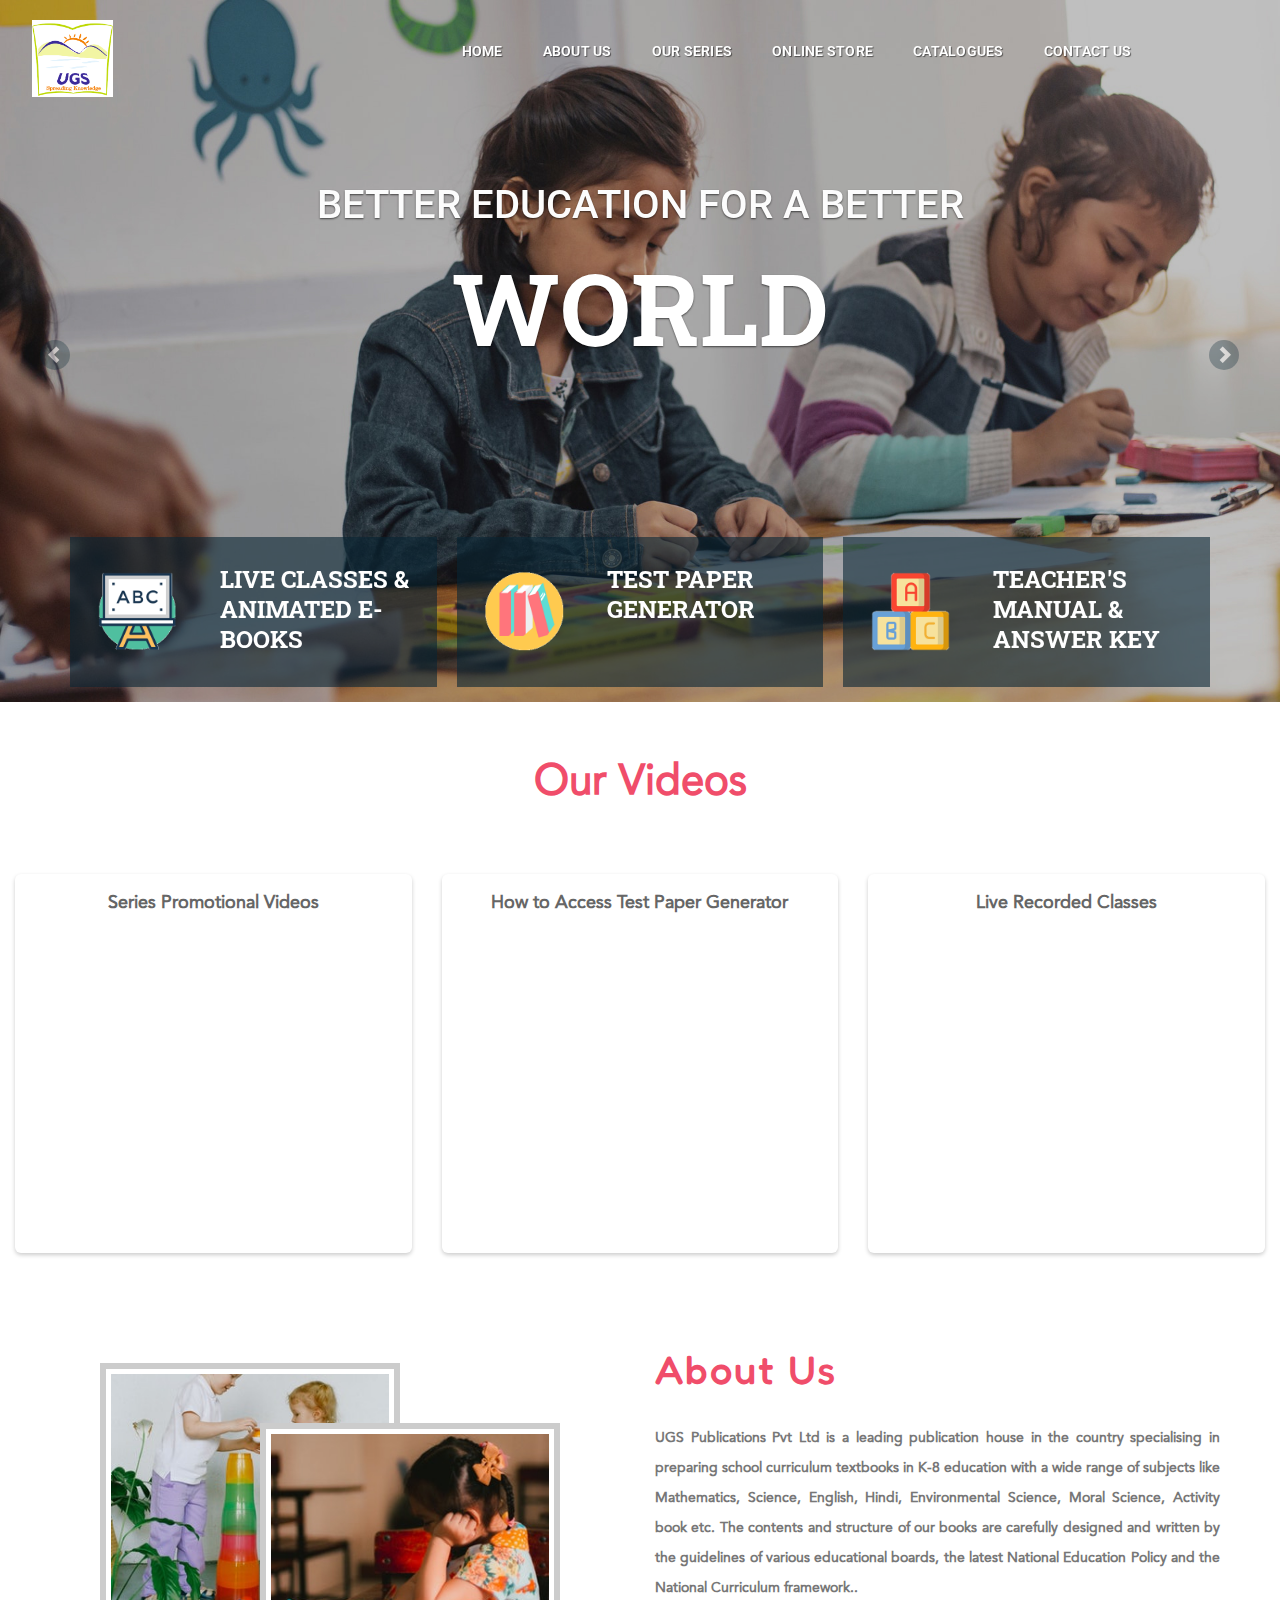
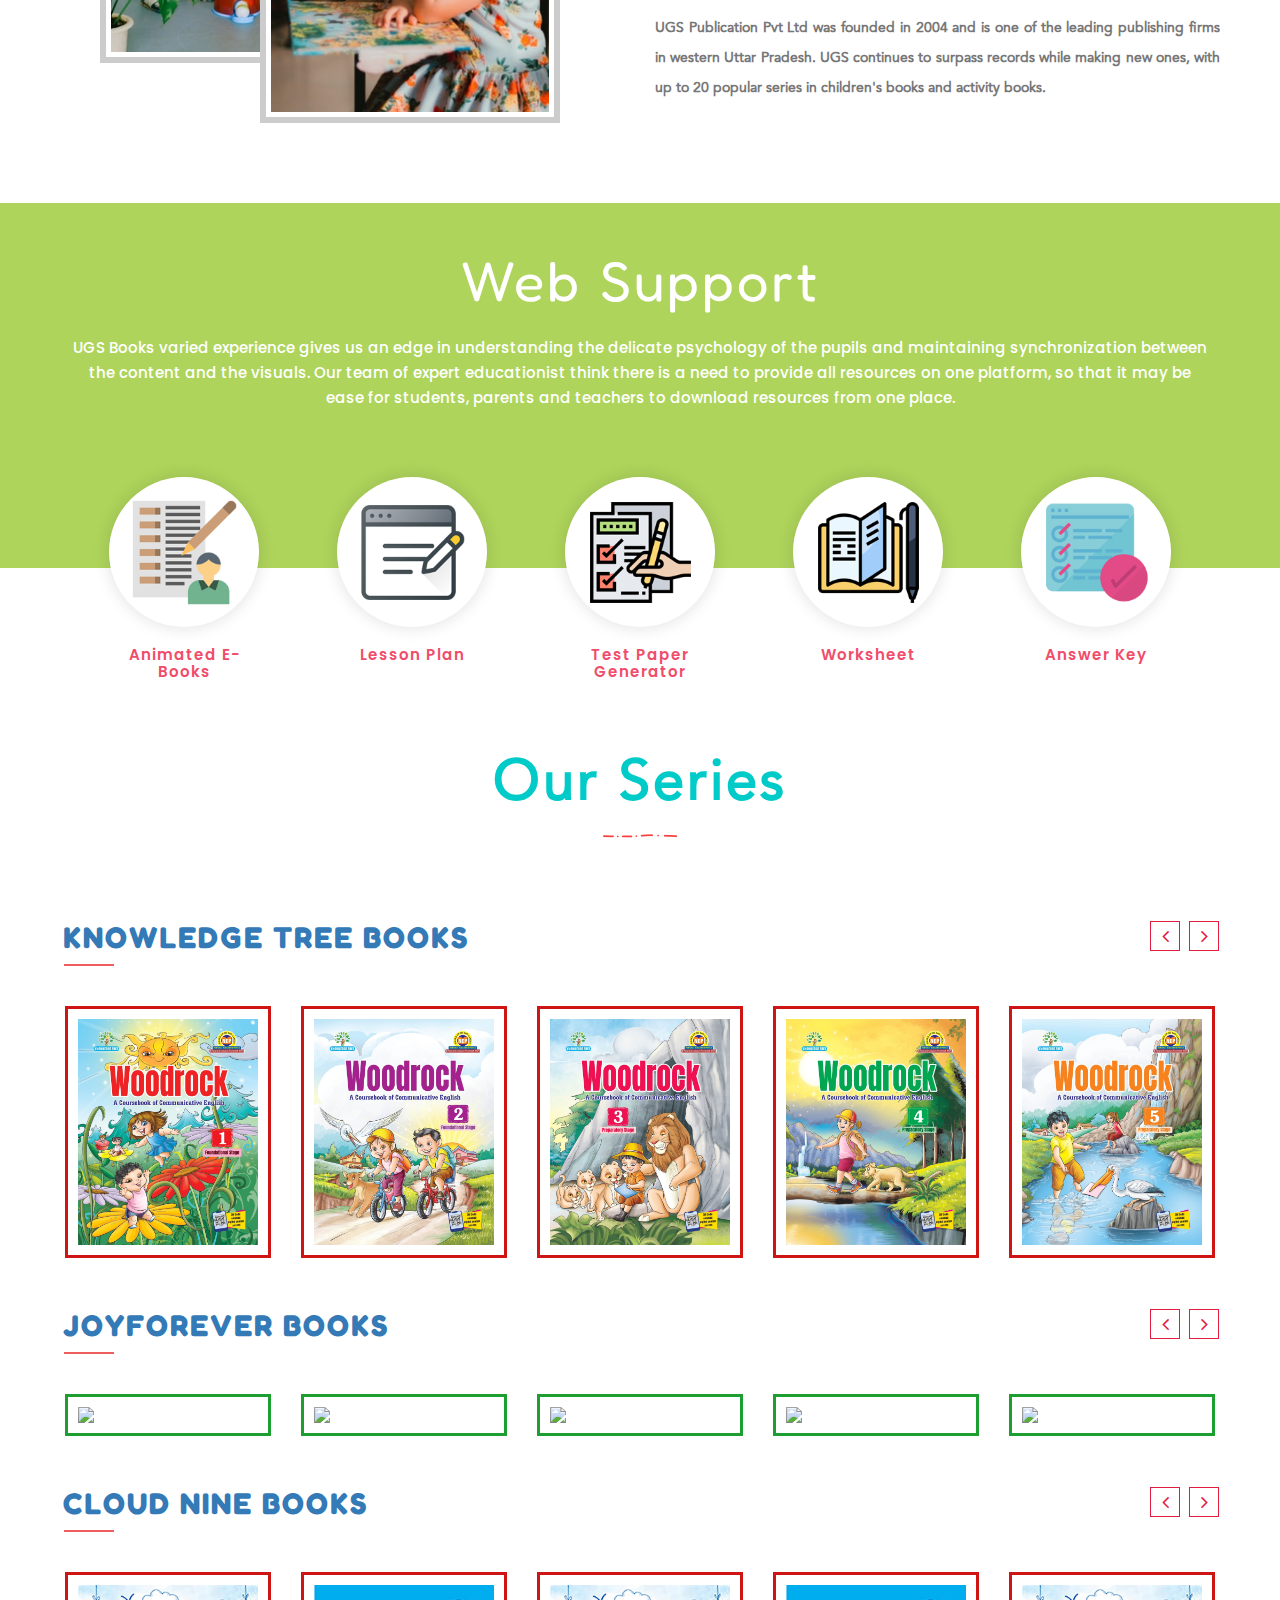
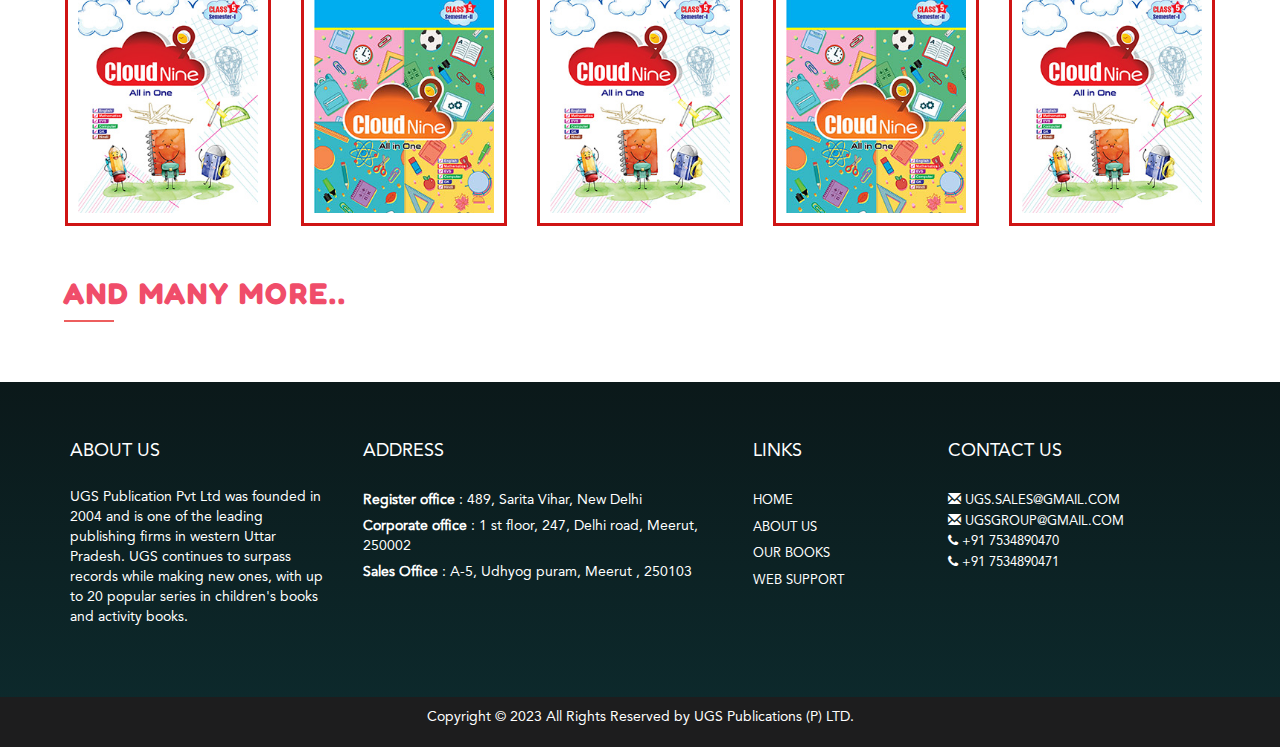
==== index.html @ ef8653bc "removed modal" ====
<!DOCTYPE html>
<html lang="en">
  <head>
    <meta charset="utf-8" />
    <meta name="viewport" content="width=device-width, initial-scale=1.0" />
    <meta name="description" content="" />
    <meta name="author" content="" />
    <title>UGS Books</title>
    <link rel="stylesheet" type="text/css" href="css/component.css" />
    <link rel="stylesheet" type="text/css" href="css/bootstrap.min.css" />
    <link rel="stylesheet" type="text/css" href="css/layout-style.css" />
    <link rel="stylesheet" type="text/css" href="css/responsive.css" />
    <link rel="stylesheet" type="text/css" href="css/font-awesome.min.css" />
    <link rel="stylesheet" type="text/css" href="css/fonts.css" />
    <script type="text/javascript" src="js/jquery-3.3.1.min.js"></script>
    <script src="js/modernizr.custom.js"></script>
    <script type="text/javascript" src="js/bootstrap.min.js"></script>
    <script async src="https://pagead2.googlesyndication.com/pagead/js/adsbygoogle.js?client=ca-pub-1289710010108820"
     crossorigin="anonymous"></script>
    <style>
      .clearfix::after,
      .row::after {
        clear: both;
        display: block;
        visibility: hidden;
        height: 0;
        content: ".";
      }

      .card{
      margin: 10px auto;
      box-shadow: 0px 2px 4px 0 rgba(0,0,0,0.2);
      border-radius: 6px;
      height: 100%;
      transition: 0.3s;
    }
.card:hover {
    box-shadow: 1px 10px 16px 0 rgba(0,0,0,0.3);
}
    .card-title{
      text-align: center;
      color: #666666;
      font-weight: bold;
    }
    .card-text{
          font-weight: 500;
    color: #66686b;
    }
    .card-image{
      text-align: center;
      margin: 2vh 0;
    }
    .card-text{
      text-align: center;
    }

    .title-heading{
      font-size: 3em;
      text-align: center;
      margin: 4%;
      font-weight: bold;

    }
    </style>
  </head>
  <body>
    <div class="wrapper">
      <div class="demo-2">
        <div class="clearfix">
          <div class="column">
            <div id="dl-menu" class="dl-menuwrapper">
              <a href="#"
                ><img
                  src="img/logo.png"
                  class=""
                  style="width: 10%; float: left; padding: 2px"
              /></a>
              <button class="dl-trigger">Open Menu</button>
              <ul class="dl-menu">
                <li>
                  <a href="http://www.ugsbooks.com">Home</a>
                </li>
                <li><a href="#about_us">About us</a></li>
                <li><a href="#our_books">Our Series</a></li>
                <li>
                  <a
                    target="_blank"
                    href="https://store.shoopy.in/innovatiq-india-ltd"
                    >Online Store</a
                  >
                </li>
                <li>
                          <a
                            target="_blank"
                            href="https://tinyurl.com/cat2023"
                            >Catalogues</a
                          >
                        </li>
                        
                <li><a href="#contact_us">Contact us</a></li>
              </ul>
            </div>
            <!-- /dl-menuwrapper -->
          </div>
        </div>
      </div>
      <header>
        <div class="headerbt">
          <div class="container-fluid">
            <div class="row">
              <div class="col-lg-3 col-md-3 col-sm-2 col-3">
                <a href="#" class="brand"></a>
                  <img
                    src="img/logo.png"
                    class=""
                    style="width: 30%; float: left; padding: 2px"
                /></a>
              </div>
              <div class="col-lg-9 col-md-9 col-sm-10 col-9">
                <div class="row">
                  <div class="col-md-12">
                    <div class="navbar-header">
                      <button
                        type="button"
                        class="navbar-toggle collapsed"
                        data-toggle="collapse"
                        data-target="#navbar"
                        aria-expanded="false"
                        aria-controls="navbar"
                      >
                        <span class="sr-only">Toggle navigation</span>
                        <span class="icon-bar"></span>
                        <span class="icon-bar"></span>
                        <span class="icon-bar"></span>
                      </button>
                    </div>
                  </div>
                  <div class="col-md-12">
                    <div
                      class="navigation nvmenu"
                      id="myHeader"
                      style="background: transparent"
                    >
                      <ul>
                        <li>
                          <a href="http://www.ugsbooks.com">Home</a>
                        </li>
                        <li><a href="#about_us">About us</a></li>
                        <li><a href="#our_books">Our Series</a></li>
                        <li>
                          <a
                            target="_blank"
                            href="https://store.shoopy.in/innovatiq-india-ltd"
                            >Online Store</a
                          >
                        </li>
                        <li>
                          <a
                            target="_blank"
                            href="https://tinyurl.com/cat2023"
                            >Catalogues</a
                          >
                        </li>
                        
                        <li><a href="#contact_us">Contact us</a></li>
                      </ul>
                    </div>
                  </div>
                </div>
              </div>
            </div>
            <div class="search-form-wrapper">
              <form class="search-form" id="" action="">
                <div class="input-group">
                  <input
                    type="text"
                    name="search"
                    class="search form-control"
                    placeholder="Search"
                  />
                  <span class="input-group-addon" id="basic-addon2"
                    ><i class="fa fa-search" aria-hidden="true"></i>
                  </span>
                  <span class="input-group-addon search-close" id="basic-addon2"
                    ><i class="fa fa-close" aria-hidden="true"></i>
                  </span>
                </div>
              </form>
            </div>
          </div>
        </div>
      </header>
      <div class="slider-img">
        <div id="myCarousel" class="carousel slide" data-ride="carousel">
          <!-- Indicators -->
          <!-- Wrapper for slides -->
          <div class="carousel-inner slide-crouse slider-carousel">
            <div class="item active">
              <img src="img/slider/slide-1.jpg" alt="" />
            </div>
            <div class="item">
              <img src="img/slider/slide-2.jpg" alt="" />
            </div>
            <div class="item">
              <img src="img/slider/slide-3.jpg" alt="" />
            </div>
            <div class="item">
              <img src="img/slider/slide-4.jpg" alt="" />
            </div>
          </div>
          <!-- Left and right controls -->
          <a class="left carousel-control" href="#myCarousel" data-slide="prev">
            <span class="glyphicon glyphicon-chevron-left"></span>
            <span class="sr-only">Previous</span>
          </a>
          <a
            class="right carousel-control"
            href="#myCarousel"
            data-slide="next"
          >
            <span class="glyphicon glyphicon-chevron-right"></span>
            <span class="sr-only">Next</span>
          </a>
          <div class="carousel-caption">
            <h3>BETTER EDUCATION FOR A BETTER</h3>
            <p>WORLD</p>
            <!--<a href="#">READ MORE</a>-->
          </div>
          <div class="carousel-bottom-container">
            <div class="container">
              <div class="row">
                <div class="col-md-12">
                  <div class="bottom-content-flex">
                    <!-- box start-->
                    <div class="box-content">
                      <div class="box-inner">
                        <div class="icon-box">
                          <span class="inner-icon"
                            ><span class="icon icon-images"
                              ><img
                                src="img/kids/icon1.png"
                                alt="logo-top-1"
                                title="logo-top-1"
                                width="61"
                                height="52" /></span
                          ></span>
                        </div>
                        <div class="content-box">
                          <div class="box-heading">
                            <h3>Live Classes & Animated E-Books</h3>
                          </div>
                          <!-- <a href="#"
                            >VIEW MORE <i class="fa fa-chevron-right"></i
                          ></a> -->
                        </div>
                      </div>
                    </div>
                    <!-- box end-->
                    <!-- box start-->
                    <div class="box-content">
                      <div class="box-inner">
                        <div class="icon-box">
                          <span class="inner-icon"
                            ><span class="icon icon-images"
                              ><img
                                src="img/kids/icon2.png"
                                alt="logo-top-1"
                                title="logo-top-1"
                                width="61"
                                height="52" /></span
                          ></span>
                        </div>
                        <div class="content-box">
                          <div class="box-heading">
                            <h3>Test Paper Generator</h3>
                          </div>
                          <!-- <a href="#"
                            >VIEW MORE <i class="fa fa-chevron-right"></i
                          ></a> -->
                        </div>
                      </div>
                    </div>
                    <!-- box end-->
                    <!-- box start-->
                    <div class="box-content">
                      <div class="box-inner">
                        <div class="icon-box">
                          <span class="inner-icon"
                            ><span class="icon icon-images"
                              ><img
                                src="img/kids/icon3.png"
                                alt="logo-top-1"
                                title="logo-top-1"
                                width="61"
                                height="52" /></span
                          ></span>
                        </div>
                        <div class="content-box">
                          <div class="box-heading">
                            <h3>Teacher's Manual & Answer Key</h3>
                          </div>
                    
                          <!-- <a href="#"
                            >VIEW MORE <i class="fa fa-chevron-right"></i
                          ></a> -->
                        </div>
                      </div>
                      
                    </div>
                    <!-- box end-->
                  </div>
                </div>
              </div>
            </div>
          </div>
        </div>
        <!--<div class="slider-overlay"></div>-->
      </div>
    











<div class="container-fluid">
  <div class="row">
    <div class="col-12">
      <div class="title-heading" style="color: #F04D6A; font-weight: 1200;">
        Our Videos
      </div>
    </div>
  </div>
  <div class="row">
    <div class = "col-lg-4 col-sm-4 col-md-4 col-xl-4 col-xs-12">
      <div class="card">
        <div class="card-body">
          <h4 class="card-title" style="padding-top: 2rem;">Series Promotional Videos</h4>
          <div class="card-image" style="color: #213661;">
            <i class="fas fa-laptop-code fa-5x"></i>
          </div>
          <iframe width="100%" height="315" src="https://www.youtube.com/embed/-8AzJZDnC2E" title="YouTube video player" frameborder="0" allow="accelerometer; autoplay; clipboard-write; encrypted-media; gyroscope; picture-in-picture; web-share" allowfullscreen></iframe>  
        </div>
      </div>
    </div>
     <div class = "col-lg-4 col-sm-4 col-md-4 col-xl-4 col-xs-12">
      <div class="card">
        <div class="card-body">
          <h4 class="card-title" style="padding-top: 2rem;">How to Access Test Paper Generator</h4>
          <div class="card-image" style="color: #5e371b;">
            <i class="fas fa-chalkboard-teacher fa-5x"></i>
          </div>
          <iframe width="100%" height="315" src="https://www.youtube.com/embed/uM3wOqlRDRw" title="YouTube video player" frameborder="0" allow="accelerometer; autoplay; clipboard-write; encrypted-media; gyroscope; picture-in-picture; web-share" allowfullscreen></iframe>
        </div>
      </div>
    </div>
     <div class = "col-lg-4 col-sm-4 col-md-4 col-xl-4 col-xs-12">
      <div class="card">
        <div class="card-body">
          <h4 class="card-title" style="padding-top: 2rem;">Live Recorded Classes</h4>
          <div class="card-image" style="color:#bc3330;">
          </div>
          <iframe width="100%" height="315" src="https://www.youtube.com/embed/z4zGF5Fjn1c" title="YouTube video player" frameborder="0" allow="accelerometer; autoplay; clipboard-write; encrypted-media; gyroscope; picture-in-picture; web-share" allowfullscreen></iframe> 
        </div>
      </div>
    </div>


  </div>
</div>




      <section id="section03" class="demo">
        <a href="#section04" id="scroll"><span></span></a>
      </section>
      <section class="about-us" id="about_us">
        <div class="container-fluid inner-about">
          <div class="row">
            <div class="col-lg-6 col-md-6 col-sm-6 col-12">
              <div class="about-img">
                <div class="frame-1">
                  <img src="img/kids/img4.jpg" class="img-responsive" />
                </div>
                <div class="frame-2">
                  <img src="img/kids/img3.jpg" class="img-responsive" />
                </div>
              </div>
            </div>
            <div class="col-lg-6 col-md-6 col-sm-6 col-12">
              <div class="inner-column">
                <div class="sec-title">
                  <h3>About Us</h3>
                </div>
                <div class="text-box">
                  <p align="justify">
                    <b
                      >UGS Publications Pvt Ltd is a leading publication house
                      in the country specialising in preparing school curriculum
                      textbooks in K-8 education with a wide range of subjects
                      like Mathematics, Science, English, Hindi, Environmental
                      Science, Moral Science, Activity book etc. The contents
                      and structure of our books are carefully designed and
                      written by the guidelines of various educational boards,
                      the latest National Education Policy and the National
                      Curriculum framework..</b
                    >
                  </p>
                  <p align="justify">
                    <b>
                      UGS Publication Pvt Ltd was founded in 2004 and is one of
                      the leading publishing firms in western Uttar Pradesh. UGS
                      continues to surpass records while making new ones, with
                      up to 20 popular series in children's books and activity
                      books.
                    </b>
                  </p>
                </div>
                <div class="link-box">
                  <div class="link-box">
                    <!-- <a href="#" class="theme-btn btn-style-one">Read More</a> -->
                  </div>
                </div>
              </div>
            </div>
          </div>
        </div>
      </section>
      <section class="book-material">
        <div class="container">
         <div class="row">
            <div class="col-md-12">
              <div class="text-heading">
                <h3>Web Support</h3>
                <p>
                  UGS Books varied experience gives us an edge in understanding
                  the delicate psychology of the pupils and maintaining
                  synchronization between the content and the visuals. Our team
                  of expert educationist think there is a need to provide all
                  resources on one platform, so that it may be ease for
                  students, parents and teachers to download resources from one
                  place.
                </p>
              </div>
            </div>
          </div>
          <div class="break-panel"></div>
          <div class="container absl-panel">
            <div class="row">
              <div class="col-md-12">
                <div class="grid-box">
                  <div class="gird-col-2">
                    <div class="material-prt box-block">
                      <div class="img-radius-box">
                        <img
                          src="img/kids/material/img-1.png"
                          class="img-responsive"
                        />
                      </div>
                      <div class="matr-content-box">
                        <h4>Animated E-Books</h4>
                      </div>
                    </div>
                  </div>
                  <div class="gird-col-2">
                    <div class="material-prt box-block">
                      <div class="img-radius-box">
                        <img
                          src="img/kids/material/img-2.png"
                          class="img-responsive"
                        />
                      </div>
                      <div class="matr-content-box">
                        <h4>Lesson Plan</h4>
                      </div>
                    </div>
                  </div>
                  <div class="gird-col-2">
                    <div class="material-prt box-block">
                      <div class="img-radius-box">
                        <img
                          src="img/kids/material/img-6.png"
                          class="img-responsive"
                        />
                      </div>
                      <div class="matr-content-box">
                        <h4>Test Paper Generator</h4>
                      </div>
                    </div>
                  </div>
                  <div class="gird-col-2">
                    <div class="material-prt box-block">
                      <div class="img-radius-box">
                        <img
                          src="img/kids/material/img-5.png"
                          class="img-responsive"
                        />
                      </div>
                      <div class="matr-content-box">
                        <h4>Worksheet</h4>
                      </div>
                    </div>
                  </div>
                  <div class="gird-col-2">
                    <div class="material-prt box-block">
                      <div class="img-radius-box">
                        <img
                          src="img/kids/material/img-4.png"
                          class="img-responsive"
                        />
                      </div>
                      <div class="matr-content-box">
                        <h4>Answer Key</h4>
                      </div>
                    </div>
                  </div>
                </div>
              </div>
            </div>
          </div>
        </div>
      </section>
      <section class="books-sections">
        <div class="text-section">
          <h2><span class="text-sky">Our Series</span></h2>
        </div>
        <section class="about-us all-sr top-border bg-grn" id="our_books">
          <div class="about-tx">
            <h3>
            <a href="http://knowledgetreebooks.in/" target="_blank">Knowledge Tree Books</a></h3>
            <span class="line"></span>
          </div>
          
          <div class="container-fluid">
            <div class="venues-love-logos">
              <div class="row">
                <div class="col-xs-12 col-sm-12 col-md-12">
                  <div
                    class="carousel multi-item-carousel slide"
                    id="myCarousel2"
                    data-ride="carousel"
                  >
                    <div class="carousel-inner">
                      <div class="item active">
                        <div class="col-xs-12 col-sm-6 col-md-3 itm-bg">
                          <div class="itm-inner-grn">
                            <img
                              src="img/books/KT/English/1.jpg"
                              class="img-responsive center-block"
                            />
                          </div>
                        </div>
                      </div>
                      <div class="item">
                        <div class="col-xs-12 col-sm-6 col-md-3 itm-bg">
                          <div class="itm-inner-grn">
                            <img
                            src="img/books/KT/English/2.jpg" 
                            class="img-responsive center-block"
                            />
                          </div>
                        </div>
                      </div>
                      <div class="item">
                        <div class="col-xs-12 col-sm-6 col-md-3 itm-bg">
                          <div class="itm-inner-grn">
                            <img
                            src="img/books/KT/English/3.jpg"
                                
                            class="img-responsive center-block"
                            />
                          </div>
                        </div>
                      </div>
                      <div class="item">
                        <div class="col-xs-12 col-sm-6 col-md-3 itm-bg">
                          <div class="itm-inner-grn">
                            <img
                            src="img/books/KT/English/4.jpg"
                              
                            class="img-responsive center-block"
                            />
                          </div>
                        </div>
                      </div>
                      <div class="item">
                        <div class="col-xs-12 col-sm-6 col-md-3 itm-bg">
                          <div class="itm-inner-grn">
                            <img
                           src="img/books/KT/English/5.jpg"
                              
                            class="img-responsive center-block"
                            />
                          </div>
                        </div>
                      </div>
                      <div class="item">
                        <div class="col-xs-12 col-sm-6 col-md-3 itm-bg">
                          <div class="itm-inner-grn">
                            <img
                            src="img/books/KT/English/6.jpg"
                                
                            class="img-responsive center-block"
                            />
                          </div>
                        </div>
                      </div>
                      <div class="item">
                        <div class="col-xs-12 col-sm-6 col-md-3 itm-bg">
                          <div class="itm-inner-grn">
                            <img
                            src="img/books/KT/English/7.jpg"
                              
                            class="img-responsive center-block"
                            />
                          </div>
                        </div>
                      </div>
                      <div class="item">
                        <div class="col-xs-12 col-sm-6 col-md-3 itm-bg">
                          <div class="itm-inner-grn">
                            <img
                            src="img/books/KT/English/8.jpg"
                               
                            class="img-responsive center-block"
                            />
                          </div>
                        </div>
                      </div>
                      <div class="item">
  <div class="col-xs-12 col-sm-6 col-md-3 itm-bg">
    <div class="itm-inner-grn">
      <img src="img/books/KT/Maths/1.jpg" class="img-responsive center-block" />
    </div>
  </div>
</div>
<div class="item">
  <div class="col-xs-12 col-sm-6 col-md-3 itm-bg">
    <div class="itm-inner-grn">
      <img src="img/books/KT/Maths/2.jpg" class="img-responsive center-block" />
    </div>
  </div>
</div>
<div class="item">
  <div class="col-xs-12 col-sm-6 col-md-3 itm-bg">
    <div class="itm-inner-grn">
      <img src="img/books/KT/Maths/3.jpg" class="img-responsive center-block" />
    </div>
  </div>
</div>
<div class="item">
  <div class="col-xs-12 col-sm-6 col-md-3 itm-bg">
    <div class="itm-inner-grn">
      <img src="img/books/KT/Maths/4.jpg" class="img-responsive center-block" />
    </div>
  </div>
</div>
<div class="item">
  <div class="col-xs-12 col-sm-6 col-md-3 itm-bg">
    <div class="itm-inner-grn">
      <img src="img/books/KT/Maths/5.jpg" class="img-responsive center-block" />
    </div>
  </div>
</div>
<div class="item">
  <div class="col-xs-12 col-sm-6 col-md-3 itm-bg">
    <div class="itm-inner-grn">
      <img src="img/books/KT/Maths/6.jpg" class="img-responsive center-block" />
    </div>
  </div>
</div>
<div class="item">
  <div class="col-xs-12 col-sm-6 col-md-3 itm-bg">
    <div class="itm-inner-grn">
      <img src="img/books/KT/Maths/7.jpg" class="img-responsive center-block" />
    </div>
  </div>
</div>
<div class="item">
  <div class="col-xs-12 col-sm-6 col-md-3 itm-bg">
    <div class="itm-inner-grn">
      <img src="img/books/KT/Maths/8.jpg" class="img-responsive center-block" />
    </div>
  </div>
</div>

                      <div class="item">
                        <div class="col-xs-12 col-sm-6 col-md-3 itm-bg">
                          <div class="itm-inner-grn">
                            <img
                            src="img/books/KT/Hindi/1.jpg"
                               
                            class="img-responsive center-block"
                            />
                          </div>
                        </div>
                      </div>
                      <div class="item">
                        <div class="col-xs-12 col-sm-6 col-md-3 itm-bg">
                          <div class="itm-inner-grn">
                            <img
                            src="img/books/KT/Hindi/2.jpg"
                               
                            class="img-responsive center-block"
                            />
                          </div>
                        </div>
                      </div>
                      <div class="item">
                        <div class="col-xs-12 col-sm-6 col-md-3 itm-bg">
                          <div class="itm-inner-grn">
                            <img
                            src="img/books/KT/Hindi/3.jpg"
                               
                            class="img-responsive center-block"
                            />
                          </div>
                        </div>
                      </div>
                      <div class="item">
                        <div class="col-xs-12 col-sm-6 col-md-3 itm-bg">
                          <div class="itm-inner-grn">
                            <img
                            src="img/books/KT/Hindi/4.jpg"
                               
                            class="img-responsive center-block"
                            />
                          </div>
                        </div>
                      </div>
                      <div class="item">
                        <div class="col-xs-12 col-sm-6 col-md-3 itm-bg">
                          <div class="itm-inner-grn">
                            <img
                            src="img/books/KT/Hindi/5.jpg"
                               
                            class="img-responsive center-block"
                            />
                          </div>
                        </div>
                      </div>
                      <div class="item">
                        <div class="col-xs-12 col-sm-6 col-md-3 itm-bg">
                          <div class="itm-inner-grn">
                            <img
                            src="img/books/KT/Hindi/6.jpg"
                               
                            class="img-responsive center-block"
                            />
                          </div>
                        </div>
                      </div>
                      <div class="item">
                        <div class="col-xs-12 col-sm-6 col-md-3 itm-bg">
                          <div class="itm-inner-grn">
                            <img
                            src="img/books/KT/Hindi/7.jpg"
                               
                            class="img-responsive center-block"
                            />
                          </div>
                        </div>
                      </div>
                      <div class="item">
                        <div class="col-xs-12 col-sm-6 col-md-3 itm-bg">
                          <div class="itm-inner-grn">
                            <img
                            src="img/books/KT/Hindi/8.jpg"
                               
                            class="img-responsive center-block"
                            />
                          </div>
                        </div>
                      </div>
                    </div>
                    
                    <div id="slider-control">
                      <a
                        class="left carousel-control"
                        href="#myCarousel2"
                        data-slide="prev"
                        ><i
                          class="fa fa-angle-left fa-2x-left"
                          aria-hidden="true"
                        ></i
                      ></a>
                      <a
                        class="right carousel-control"
                        href="#myCarousel2"
                        data-slide="next"
                        ><i
                          class="fa fa-angle-right fa-2x-right"
                          aria-hidden="true"
                        ></i
                      ></a>
                    </div>
                  </div>
                </div>
              </div>
            </div>
          </div>
        </section>
        <section class="about-us all-sr top-border bg-grn">
          <div class="about-tx">
            <h3><a href="http://www.joyforeverbooks.com/" target="_blank">JoyForever Books</a></h3>
            <span class="line"></span>
          </div>
          <div class="container-fluid">
            <div class="venues-love-logos">
              <div class="row">
                <div class="col-xs-12 col-sm-12 col-md-12">
                  <div
                    class="carousel multi-item-carousel slide"
                    id="myCarousel7"
                    data-ride="carousel"
                  >
                    <div class="carousel-inner">
                      <div class="item active">
                        <div class="col-xs-12 col-sm-6 col-md-3 itm-bg">
                          <div class="itm-inner-rd">
                            <img
                              src="img/books/jf/1.png"
                              class="img-responsive center-block"
                            />
                          </div>
                        </div>
                      </div>
                      <div class="item">
                        <div class="col-xs-12 col-sm-6 col-md-3 itm-bg">
                          <div class="itm-inner-rd">
                            <img
                              src="img/books/jf/3.png"
                              class="img-responsive center-block"
                            />
                          </div>
                        </div>
                      </div>
                      <div class="item">
                        <div class="col-xs-12 col-sm-6 col-md-3 itm-bg">
                          <div class="itm-inner-rd">
                            <img
                              src="img/books/jf/4.png"
                              class="img-responsive center-block"
                            />
                          </div>
                        </div>
                      </div>
                      <div class="item">
                        <div class="col-xs-12 col-sm-6 col-md-3 itm-bg">
                          <div class="itm-inner-rd">
                            <img
                              src="img/books/jf/8.png"
                              class="img-responsive center-block"
                            />
                          </div>
                        </div>
                      </div>
                      <div class="item">
                        <div class="col-xs-12 col-sm-6 col-md-3 itm-bg">
                          <div class="itm-inner-rd">
                            <img
                              src="img/books/jf/10.webp"
                              class="img-responsive center-block"
                            />
                          </div>
                        </div>
                      </div>
                      <div class="item">
                        <div class="col-xs-12 col-sm-6 col-md-3 itm-bg">
                          <div class="itm-inner-rd">
                            <img
                              src="img/books/jf/15.webp"
                              class="img-responsive center-block"
                            />
                          </div>
                        </div>
                      </div>
                    </div>
                    <div id="slider-control">
                      <a
                        class="left carousel-control"
                        href="#myCarousel7"
                        data-slide="prev"
                        ><i
                          class="fa fa-angle-left fa-2x-left"
                          aria-hidden="true"
                        ></i
                      ></a>
                      <a
                        class="right carousel-control"
                        href="#myCarousel7"
                        data-slide="next"
                        ><i
                          class="fa fa-angle-right fa-2x-right"
                          aria-hidden="true"
                        ></i
                      ></a>
                    </div>
                  </div>
                </div>
              </div>
            </div>
          </div>
        </section>
        <!-- <section class="about-us all-sr top-border bg-grn">
          <div class="about-tx">
            <h3><a href="http://www.scholarszonebooks.com/">ScholarZone Books</a></h3>
            <span class="line"></span>
          </div>
          <div class="container-fluid">
            <div class="venues-love-logos">
              <div class="row">
                <div class="col-xs-12 col-sm-12 col-md-12">
                  <div
                    class="carousel multi-item-carousel slide"
                    id="myCarousel5"
                    data-ride="carousel"
                  >
                    <div class="carousel-inner">
                      <div class="item active">
                        <div class="col-xs-12 col-sm-6 col-md-3 itm-bg">
                          <div class="itm-inner-grn">
                            <img
                              src="http://www.scholarszonebooks.com/images/SZ_Titles/English/English-1.jpg"
                              class="img-responsive center-block"
                            />
                          </div>
                        </div>
                      </div>
                      <div class="item">
                        <div class="col-xs-12 col-sm-6 col-md-3 itm-bg">
                          <div class="itm-inner-grn">
                            <img
                              src="http://www.scholarszonebooks.com/images/SZ_Titles/English/English-3.jpg"
                              class="img-responsive center-block"
                            />
                          </div>
                        </div>
                      </div>
                      <div class="item">
                        <div class="col-xs-12 col-sm-6 col-md-3 itm-bg">
                          <div class="itm-inner-grn">
                            <img
                              src="http://www.scholarszonebooks.com/images/SZ_Titles/GK/GK1.jpg"
                              class="img-responsive center-block"
                            />
                          </div>
                        </div>
                      </div>
                      <div class="item">
                        <div class="col-xs-12 col-sm-6 col-md-3 itm-bg">
                          <div class="itm-inner-grn">
                            <img
                              src="http://www.scholarszonebooks.com/images/SZ_Titles/GK/GK3.jpg"
                              class="img-responsive center-block"
                            />
                          </div>
                        </div>
                      </div>
                      <div class="item">
                        <div class="col-xs-12 col-sm-6 col-md-3 itm-bg">
                          <div class="itm-inner-grn">
                            <img
                              src="http://www.scholarszonebooks.com/images/SZ_Titles/GK/GK8.jpg"
                              class="img-responsive center-block"
                            />
                          </div>
                        </div>
                      </div>
                      <div class="item">
                        <div class="col-xs-12 col-sm-6 col-md-3 itm-bg">
                          <div class="itm-inner-grn">
                            <img
                              src="http://www.scholarszonebooks.com/images/SZ_Titles/computer/Computer-1.jpg"
                              class="img-responsive center-block"
                            />
                          </div>
                        </div>
                      </div>
                      <div class="item">
                        <div class="col-xs-12 col-sm-6 col-md-3 itm-bg">
                          <div class="itm-inner-grn">
                            <img
                              src="http://www.scholarszonebooks.com/images/SZ_Titles/computer/Computer-2.jpg"
                              class="img-responsive center-block"
                            />
                          </div>
                        </div>
                      </div>
                      <div class="item">
                        <div class="col-xs-12 col-sm-6 col-md-3 itm-bg">
                          <div class="itm-inner-grn">
                            <img
                              src="http://www.scholarszonebooks.com/images/SZ_Titles/computer/Computer-7.jpg"
                              class="img-responsive center-block"
                            />
                          </div>
                        </div>
                      </div>
                      <div class="item">
                        <div class="col-xs-12 col-sm-6 col-md-3 itm-bg">
                          <div class="itm-inner-grn">
                            <img
                              src="http://www.scholarszonebooks.com/images/SZ_Titles/drawing/Drawing-3.jpg"
                              class="img-responsive center-block"
                            />
                          </div>
                        </div>
                      </div>
                    </div>
                    <div id="slider-control">
                      <a
                        class="left carousel-control"
                        href="#myCarousel5"
                        data-slide="prev"
                        ><i
                          class="fa fa-angle-left fa-2x-left"
                          aria-hidden="true"
                        ></i>
                      </a>
                      <a
                        class="right carousel-control"
                        href="#myCarousel5"
                        data-slide="next"
                        ><i
                          class="fa fa-angle-right fa-2x-right"
                          aria-hidden="true"
                        ></i
                      ></a>
                    </div>
                  </div>
                </div>
              </div>
            </div>
          </div>
        </section> -->
        <!-- <section class="about-us all-sr top-border bg-rd">
          <div class="about-tx">
            <h3>Candle Berry Books</h3>
            <span class="line"></span>
          </div>
         </section> -->
        <section class="about-us all-sr top-border bg-grn">
          <div class="about-tx">
            <h3><a href="http://www.cloudninebooks.in/">Cloud Nine Books</a></h3>
            <span class="line"></span>
          </div>
          <div class="container-fluid">
            <div class="venues-love-logos">
              <div class="row">
                <div class="col-xs-12 col-sm-12 col-md-12">
                  <div
                    class="carousel multi-item-carousel slide"
                    id="myCarousel1"
                    data-ride="carousel"
                  >
                    <div class="carousel-inner">
                      <div class="item active">
                        <div class="col-xs-12 col-sm-6 col-md-3 itm-bg">
                          <div class="itm-inner-grn">
                            <img
                              src="img/books/class_05_term_1.jpg"
                              class="img-responsive center-block"
                            />
                          </div>
                        </div>
                      </div>
                      <div class="item">
                        <div class="col-xs-12 col-sm-6 col-md-3 itm-bg">
                          <div class="itm-inner-grn">
                            <img
                              src="img/books/class_05_term_2.jpg"
                              class="img-responsive center-block"
                            />
                          </div>
                        </div>
                      </div>
                      <div class="item">
                        <div class="col-xs-12 col-sm-6 col-md-3 itm-bg">
                          <div class="itm-inner-grn">
                            <img
                              src="img/books/class_05_term_1.jpg"
                              class="img-responsive center-block"
                            />
                          </div>
                        </div>
                      </div>
                      <div class="item">
                        <div class="col-xs-12 col-sm-6 col-md-3 itm-bg">
                          <div class="itm-inner-grn">
                            <img
                              src="img/books/class_05_term_2.jpg"
                              class="img-responsive center-block"
                            />
                          </div>
                        </div>
                      </div>
                      <div class="item">
                        <div class="col-xs-12 col-sm-6 col-md-3 itm-bg">
                          <div class="itm-inner-grn">
                            <img
                              src="img/books/class_05_term_1.jpg"
                              class="img-responsive center-block"
                            />
                          </div>
                        </div>
                      </div>
                      <div class="item">
                        <div class="col-xs-12 col-sm-6 col-md-3 itm-bg">
                          <div class="itm-inner-grn">
                            <img
                              src="img/books/class_05_term_2.jpg"
                              class="img-responsive center-block"
                            />
                          </div>
                        </div>
                      </div>
                      <div class="item">
                        <div class="col-xs-12 col-sm-6 col-md-3 itm-bg">
                          <div class="itm-inner-grn">
                            <img
                              src="img/books/class_05_term_1.jpg"
                              class="img-responsive center-block"
                            />
                          </div>
                        </div>
                      </div>
                      <div class="item">
                        <div class="col-xs-12 col-sm-6 col-md-3 itm-bg">
                          <div class="itm-inner-grn">
                            <img
                              src="img/books/class_05_term_2.jpg"
                              class="img-responsive center-block"
                            />
                          </div>
                        </div>
                      </div>
                    </div>
                    <div id="slider-control">
                      <a
                        class="left carousel-control"
                        href="#myCarousel1"
                        data-slide="prev"
                        ><i
                          class="fa fa-angle-left fa-2x-left"
                          aria-hidden="true"
                        ></i>
                      </a>
                      <a
                        class="right carousel-control"
                        href="#myCarousel1"
                        data-slide="next"
                        ><i
                          class="fa fa-angle-right fa-2x-right"
                          aria-hidden="true"
                        ></i
                      ></a>
                    </div>
                  </div>
                </div>
              </div>
            </div>
          </div>
        </section>
        <!-- <section class="about-us all-sr top-border bg-rd">
          <div class="about-tx">
            <h3><a href="http://www.goodreadsbooks.in/">Good Reads Books</a></h3>
            <span class="line"></span>
          </div>
          <div class="container-fluid">
            <div class="venues-love-logos">
              <div class="row">
                <div class="col-xs-12 col-sm-12 col-md-12">
                  <div
                    class="carousel multi-item-carousel slide"
                    id="myCarousel3"
                    data-ride="carousel"
                  >
                    <div class="carousel-inner">
                      <div class="item active">
                        <div class="col-xs-12 col-sm-6 col-md-3 itm-bg">
                          <div class="itm-inner-rd">
                            <img
                              src="http://www.goodreadsbooks.in/images/book/ukg_segment/UKG-3.jpg"
                              class="img-responsive center-block"
                            />
                          </div>
                        </div>
                      </div>
                       <div class="item">
                        <div class="col-xs-12 col-sm-6 col-md-3 itm-bg">
                          <div class="itm-inner-rd">
                            <img
                              src="http://www.goodreadsbooks.in/images/book/class_01/1-2.jpg"
                              class="img-responsive center-block"
                            />
                          </div>
                        </div>
                      </div>
                      <div class="item">
                        <div class="col-xs-12 col-sm-6 col-md-3 itm-bg">
                          <div class="itm-inner-rd">
                            <img
                              src="http://www.goodreadsbooks.in/images/book/class_02/2-3.jpg"
                              class="img-responsive center-block"
                            />
                          </div>
                        </div>
                      </div>
                      <div class="item">
                        <div class="col-xs-12 col-sm-6 col-md-3 itm-bg">
                          <div class="itm-inner-rd">
                            <img
                              src="http://www.goodreadsbooks.in/images/book/class_03/3-2.jpg"
                              class="img-responsive center-block"
                            />
                          </div>
                        </div>
                      </div>
                      <div class="item">
                        <div class="col-xs-12 col-sm-6 col-md-3 itm-bg">
                          <div class="itm-inner-rd">
                            <img
                              src="http://www.goodreadsbooks.in/images/book/class_04/4-2.jpg"
                              class="img-responsive center-block"
                            />
                          </div>
                        </div>
                      </div>
                      </div>
                    <div id="slider-control">
                      <a
                        class="left carousel-control"
                        href="#myCarousel3"
                        data-slide="prev"
                        ><i
                          class="fa fa-angle-left fa-2x-left"
                          aria-hidden="true"
                        ></i>
                      </a>
                      <a
                        class="right carousel-control"
                        href="#myCarousel3"
                        data-slide="next"
                        ><i
                          class="fa fa-angle-right fa-2x-right"
                          aria-hidden="true"
                        ></i
                      ></a>
                    </div>
                  </div>
                </div>
              </div>
            </div>
          </div>
        </section> -->

        <section class="about-us all-sr top-border bg-rd">
          <div class="about-tx">
            <h3>And Many More..</h3>
            <span class="line"></span>
          </div>
        </section>
      </section>

      <!--Modal: Login / Register Form-->
      <footer class="footer-back" id="contact_us">
        <div class="sec-footer" style="background: transparent">
          <div class="container">
            <div class="row">
              <div class="col-sm-3 contact-section">
                <h4>About us</h4>
                <p style="color: #fff">
                  UGS Publication Pvt Ltd was founded in 2004 and is one of the
                  leading publishing firms in western Uttar Pradesh. UGS
                  continues to surpass records while making new ones, with up to
                  20 popular series in children's books and activity books.
                </p>
              </div>
              <div class="col-sm-4 contact-section">
                <h4>Address</h4>
                <ul style="color: #fff">
                  <li>
                    <span style="font-weight: bold">Register office </span
                    >:<span> 489, Sarita Vihar, New Delhi</span>
                  </li>
                  <li class="footer-phone">
                    <span style="font-weight: bold"> Corporate office </span> :
                    <span> 1 st floor, 247, Delhi road, Meerut, 250002 </span>
                  </li>
                  <li class="footer-fax">
                    <span style="font-weight: bold">Sales Office </span> :<span>
                      A-5, Udhyog puram, Meerut , 250103</span
                    >
                  </li>
                </ul>
              </div>
              <div class="col-sm-2 contact-section">
                <h4>Links</h4>
                <ul>
                  <li>
                    <a href="http://www.cloudninebooks.in/">Home</a>
                  </li>
                  <li><a href="#about_us">About us</a></li>
                  <li><a href="#our_books">Our Books</a></li>
                  <li><a href="websupport/index.php">Web Support</a></li>
                </ul>
              </div>
              <div class="col-sm-3 contact-section">
                <h4>Contact US</h4>
                <ul style="color: #666666">
                  <!-- <li>
                    <a href="#"
                      ><i class="glyphicon glyphicon-earphone"></i>&nbsp;&nbsp;
                      +91 121-2441020
                    </a>
                  </li> -->
                  <!-- <li>
                    <a href="#"
                      ><i class="glyphicon glyphicon-earphone"></i>&nbsp;&nbsp;
                      +91 121-2441371</a
                    >
                  </li>
                  <li>
                    <a href="#"
                      ><i class="glyphicon glyphicon-earphone"></i>&nbsp;&nbsp;
                      +91 9412 705 102-03
                    </a>
                  </li> -->
                  <li>
                    <a href="mailto:ugs.sales@gmail.com"
                      ><i class="glyphicon glyphicon-envelope"></i>
                      ugs.sales@gmail.com</a
                    >
                    <br>

                    <a href="mailto:ugsgroup@gmail.com"
                      ><i class="glyphicon glyphicon-envelope"></i>
                      ugsgroup@gmail.com</a
                    >  <br>
                    <a href="tel:+917534890470"><i class="fa fa-phone"></i>&nbsp;+91&nbsp;7534890470</a>
                    <br>
                    <a href="tel:+917534890470"><i class="fa fa-phone"></i>&nbsp;+91&nbsp;7534890471</a>
                  
                  
                  </li>
                  <!-- <li>
                    <a href="#"
                      ><i class="glyphicon glyphicon-envelope"></i>&nbsp;&nbsp;
                      sales@ugsbooks.com</a
                    >
                  </li> -->
                </ul>
              </div>
            </div>
          </div>
        </div>
      </footer>
      <div class="footer-bottom">
        <p>Copyright &#169; 2023 All Rights Reserved by UGS Publications (P) LTD.</p>
      </div>
    </div>
    <script type="text/javascript">
      $(document).ready(function () {
        $("#myCarousel").carousel({
          interval: 3000,
        });

        $(".multi-item-carousel .item").each(function () {
          var itemToClone = $(this);

          for (var i = 1; i < 5; i++) {
            itemToClone = itemToClone.next();

            if (!itemToClone.length) {
              itemToClone = $(this).siblings(":first");
            }

            itemToClone
              .children(":first-child")
              .clone()
              .addClass("cloneditem-" + i)
              .appendTo($(this));
          }
        });
      });
    </script>
    <script src="js/jquery.dlmenu.js"></script>
    <script>
      $(function () {
        $("#dl-menu").dlmenu({
          animationClasses: {
            classin: "dl-animate-in-2",
            classout: "dl-animate-out-2",
          },
        });
      });
    </script>
    <!-- scroller  start -->
    <div id="stop" class="scroll_Top">
      <span
        ><a href=""><i class="fa fa-chevron-up"></i></a
      ></span>
    </div>
    <!-- scroller  end -->
    <!-- scrller script start -->
    <script>
      // BY KAREN GRIGORYAN

      $(document).ready(function () {
        // declare variable
        var scrollTop = $(".scroll_Top");

        $(window).scroll(function () {
          // declare variable
          var topPos = $(this).scrollTop();

          // if user scrolls down - show scroll to top button
          if (topPos > 100) {
            $(scrollTop).css("opacity", "1");
          } else {
            $(scrollTop).css("opacity", "0");
          }
        }); // scroll END

        //Click event to scroll to top
        $(scrollTop).click(function () {
          $("html, body").animate(
            {
              scrollTop: 0,
            },
            800
          );
          return false;
        }); // click() scroll top EMD
      }); // ready() END

      //header fixed

      //search overlay
      $(document).ready(function () {
        $("[data-toggle=search-form]").click(function () {
          $(".search-form-wrapper").toggleClass("open");
          $(".search-form-wrapper .search").focus();
          $("html").toggleClass("search-form-open");
        });
        $("[data-toggle=search-form-close]").click(function () {
          $(".search-form-wrapper").removeClass("open");
          $("html").removeClass("search-form-open");
        });
        $(".search-form-wrapper .search").keypress(function (event) {
          if ($(this).val() == "Search") $(this).val("");
        });

        $(".search-close").click(function (event) {
          $(".search-form-wrapper").removeClass("open");
          $("html").removeClass("search-form-open");
        });
      });
    </script>
    <!-- scroller script end -->
    <script>
      $("img").bind("contextmenu", function (e) {
        return false;
      });
    </script>
  </body>
</html>
---- css/component.css ----
@font-face {
	font-family: 'icomoon';
	src: url('../fonts/icomoon.eot');
	src: url('../fonts/icomoon.eot?#iefix') format('embedded-opentype'), url('../fonts/icomoon.woff') format('woff'), url('../fonts/icomoon.ttf') format('truetype'), url('../fonts/icomoon.svg#icomoon') format('svg');
	font-weight: normal;
	font-style: normal;
}


/* Common styles of menus */

.dl-menuwrapper {
	width: 100%;
	float: left;
	position: absolute;
	-webkit-perspective: 1000px;
	perspective: 1000px;
	-webkit-perspective-origin: 50% 200%;
	perspective-origin: 50% 200%;
	background:rgba(0,0,0,0.7);
	z-index: 1111;
	box-shadow: 0 0 1px 1px rgba(20, 23, 28, .1), 0 3px 1px 0 rgba(20, 23, 28, .1);
	-webkit-box-shadow: 0 0 1px 1px rgba(20, 23, 28, .1), 0 3px 1px 0 rgba(20, 23, 28, .1);
	-moz-box-shadow: 0 0 1px 1px rgba(20, 23, 28, .1), 0 3px 1px 0 rgba(20, 23, 28, .1);
}

.dl-menuwrapper a {
	color: #fff;
	font-size: 35px;
	font-weight: 600;
}

.dl-menuwrapper:first-child {
	margin-right: 100px;
}

.dl-menuwrapper button {
	margin-left: 20px;
	background: #ccc;
	border: none;
	width: 48px;
	height: 45px;
	text-indent: -900em;
	overflow: hidden;
	position: relative;
	cursor: pointer;
	outline: none;
	float: right;
}

.dl-menuwrapper button:hover,
.dl-menuwrapper button.dl-active,
.dl-menuwrapper ul {
	background: #aaa;
}

.dl-menuwrapper button:after {
	content: '';
	position: absolute;
	width: 68%;
	height: 5px;
	background: #fff;
	top: 10px;
	left: 16%;
	box-shadow: 0 10px 0 #fff, 0 20px 0 #fff;
}

.dl-menuwrapper ul {
	padding: 0;
	list-style: none;
	-webkit-transform-style: preserve-3d;
	transform-style: preserve-3d;
}

.dl-menuwrapper li {
	position: relative;
}

.dl-menuwrapper li a {
	display: block;
	position: relative;
	padding: 15px 20px;
	font-size: 16px;
	line-height: 20px;
	font-weight: 300;
	color: #fff;
	outline: none;
	border-top: 1px solid #b1a6a6;
}

.no-touch .dl-menuwrapper li a:hover {
	background: rgba(255, 248, 213, 0.1);
}

.dl-menuwrapper li.dl-back>a {
	padding-left: 30px;
	background: rgba(0, 0, 0, 0.1);
}

.dl-menuwrapper li.dl-back:after,
.dl-menuwrapper li>a:not(:only-child):after {
	position: absolute;
	top: 0;
	line-height: 50px;
	font-family: 'icomoon';
	speak: none;
	-webkit-font-smoothing: antialiased;
	content: "\e000";
}

.dl-menuwrapper li.dl-back:after {
	left: 10px;
	color: rgba(212, 204, 198, 0.3);
	-webkit-transform: rotate(180deg);
	transform: rotate(180deg);
}

.dl-menuwrapper li>a:after {
	right: 10px;
	color: rgba(0, 0, 0, 0.15);
}

.dl-menuwrapper .dl-menu {
	margin: 0px 0 0 0;
	position: absolute;
	width: 100%;
	opacity: 0;
	pointer-events: none;
	-webkit-transform: translateY(10px);
	transform: translateY(10px);
	-webkit-backface-visibility: hidden;
	backface-visibility: hidden;
}

.dl-menuwrapper .dl-menu.dl-menu-toggle {
	transition: all 0.3s ease;
}

.dl-menuwrapper .dl-menu.dl-menuopen {
	opacity: 1;
	pointer-events: auto;
	-webkit-transform: translateY(0px);
	transform: translateY(48px);
}


/* Hide the inner submenus */

.dl-menuwrapper li .dl-submenu {
	display: none;
}

.dl-menu.dl-subview li,
.dl-menu.dl-subview li.dl-subviewopen>a,
.dl-menu.dl-subview li.dl-subview>a {
	display: none;
}

.dl-menu.dl-subview li.dl-subview,
.dl-menu.dl-subview li.dl-subview .dl-submenu,
.dl-menu.dl-subview li.dl-subviewopen,
.dl-menu.dl-subview li.dl-subviewopen>.dl-submenu,
.dl-menu.dl-subview li.dl-subviewopen>.dl-submenu>li {
	display: block;
}


/* Dynamically added submenu outside of the menu context */

.dl-menuwrapper>.dl-submenu {
	position: absolute;
	width: 100%;
	top: 50px;
	left: 0;
	margin: 0;
}


/* Animation classes for moving out and in */

.dl-menu.dl-animate-out-1 {
	-webkit-animation: MenuAnimOut1 0.4s;
	animation: MenuAnimOut1 0.4s;
}

.dl-menu.dl-animate-out-2 {
	-webkit-animation: MenuAnimOut2 0.3s ease-in-out;
	animation: MenuAnimOut2 0.3s ease-in-out;
}

.dl-menu.dl-animate-out-3 {
	-webkit-animation: MenuAnimOut3 0.4s ease;
	animation: MenuAnimOut3 0.4s ease;
}

.dl-menu.dl-animate-out-4 {
	-webkit-animation: MenuAnimOut4 0.4s ease;
	animation: MenuAnimOut4 0.4s ease;
}

.dl-menu.dl-animate-out-5 {
	-webkit-animation: MenuAnimOut5 0.4s ease;
	animation: MenuAnimOut5 0.4s ease;
}

@-webkit-keyframes MenuAnimOut1 {
	0% {}
	50% {
		-webkit-transform: translateZ(-250px) rotateY(30deg);
	}
	75% {
		-webkit-transform: translateZ(-372.5px) rotateY(15deg);
		opacity: .5;
	}
	100% {
		-webkit-transform: translateZ(-500px) rotateY(0deg);
		opacity: 0;
	}
}

@-webkit-keyframes MenuAnimOut2 {
	0% {}
	100% {
		-webkit-transform: translateX(-100%);
		opacity: 0;
	}
}

@-webkit-keyframes MenuAnimOut3 {
	0% {}
	100% {
		-webkit-transform: translateZ(300px);
		opacity: 0;
	}
}

@-webkit-keyframes MenuAnimOut4 {
	0% {}
	100% {
		-webkit-transform: translateZ(-300px);
		opacity: 0;
	}
}

@-webkit-keyframes MenuAnimOut5 {
	0% {}
	100% {
		-webkit-transform: translateY(40%);
		opacity: 0;
	}
}

@keyframes MenuAnimOut1 {
	0% {}
	50% {
		-webkit-transform: translateZ(-250px) rotateY(30deg);
		transform: translateZ(-250px) rotateY(30deg);
	}
	75% {
		-webkit-transform: translateZ(-372.5px) rotateY(15deg);
		transform: translateZ(-372.5px) rotateY(15deg);
		opacity: .5;
	}
	100% {
		-webkit-transform: translateZ(-500px) rotateY(0deg);
		transform: translateZ(-500px) rotateY(0deg);
		opacity: 0;
	}
}

@keyframes MenuAnimOut2 {
	0% {}
	100% {
		-webkit-transform: translateX(-100%);
		transform: translateX(-100%);
		opacity: 0;
	}
}

@keyframes MenuAnimOut3 {
	0% {}
	100% {
		-webkit-transform: translateZ(300px);
		transform: translateZ(300px);
		opacity: 0;
	}
}

@keyframes MenuAnimOut4 {
	0% {}
	100% {
		-webkit-transform: translateZ(-300px);
		transform: translateZ(-300px);
		opacity: 0;
	}
}

@keyframes MenuAnimOut5 {
	0% {}
	100% {
		-webkit-transform: translateY(40%);
		transform: translateY(40%);
		opacity: 0;
	}
}

.dl-menu.dl-animate-in-1 {
	-webkit-animation: MenuAnimIn1 0.3s;
	animation: MenuAnimIn1 0.3s;
}

.dl-menu.dl-animate-in-2 {
	-webkit-animation: MenuAnimIn2 0.3s ease-in-out;
	animation: MenuAnimIn2 0.3s ease-in-out;
}

.dl-menu.dl-animate-in-3 {
	-webkit-animation: MenuAnimIn3 0.4s ease;
	animation: MenuAnimIn3 0.4s ease;
}

.dl-menu.dl-animate-in-4 {
	-webkit-animation: MenuAnimIn4 0.4s ease;
	animation: MenuAnimIn4 0.4s ease;
}

.dl-menu.dl-animate-in-5 {
	-webkit-animation: MenuAnimIn5 0.4s ease;
	animation: MenuAnimIn5 0.4s ease;
}

@-webkit-keyframes MenuAnimIn1 {
	0% {
		-webkit-transform: translateZ(-500px) rotateY(0deg);
		opacity: 0;
	}
	20% {
		-webkit-transform: translateZ(-250px) rotateY(30deg);
		opacity: 0.5;
	}
	100% {
		-webkit-transform: translateZ(0px) rotateY(0deg);
		opacity: 1;
	}
}

@-webkit-keyframes MenuAnimIn2 {
	0% {
		-webkit-transform: translateX(-100%);
		opacity: 0;
	}
	100% {
		-webkit-transform: translateX(0px);
		opacity: 1;
	}
}

@-webkit-keyframes MenuAnimIn3 {
	0% {
		-webkit-transform: translateZ(300px);
		opacity: 0;
	}
	100% {
		-webkit-transform: translateZ(0px);
		opacity: 1;
	}
}

@-webkit-keyframes MenuAnimIn4 {
	0% {
		-webkit-transform: translateZ(-300px);
		opacity: 0;
	}
	100% {
		-webkit-transform: translateZ(0px);
		opacity: 1;
	}
}

@-webkit-keyframes MenuAnimIn5 {
	0% {
		-webkit-transform: translateY(40%);
		opacity: 0;
	}
	100% {
		-webkit-transform: translateY(0);
		opacity: 1;
	}
}

@keyframes MenuAnimIn1 {
	0% {
		-webkit-transform: translateZ(-500px) rotateY(0deg);
		transform: translateZ(-500px) rotateY(0deg);
		opacity: 0;
	}
	20% {
		-webkit-transform: translateZ(-250px) rotateY(30deg);
		transform: translateZ(-250px) rotateY(30deg);
		opacity: 0.5;
	}
	100% {
		-webkit-transform: translateZ(0px) rotateY(0deg);
		transform: translateZ(0px) rotateY(0deg);
		opacity: 1;
	}
}

@keyframes MenuAnimIn2 {
	0% {
		-webkit-transform: translateX(-100%);
		transform: translateX(-100%);
		opacity: 0;
	}
	100% {
		-webkit-transform: translateX(0px);
		transform: translateX(0px);
		opacity: 1;
	}
}

@keyframes MenuAnimIn3 {
	0% {
		-webkit-transform: translateZ(300px);
		transform: translateZ(300px);
		opacity: 0;
	}
	100% {
		-webkit-transform: translateZ(0px);
		transform: translateZ(0px);
		opacity: 1;
	}
}

@keyframes MenuAnimIn4 {
	0% {
		-webkit-transform: translateZ(-300px);
		transform: translateZ(-300px);
		opacity: 0;
	}
	100% {
		-webkit-transform: translateZ(0px);
		transform: translateZ(0px);
		opacity: 1;
	}
}

@keyframes MenuAnimIn5 {
	0% {
		-webkit-transform: translateY(40%);
		transform: translateY(40%);
		opacity: 0;
	}
	100% {
		-webkit-transform: translateY(0);
		transform: translateY(0);
		opacity: 1;
	}
}

.dl-menuwrapper>.dl-submenu.dl-animate-in-1 {
	-webkit-animation: SubMenuAnimIn1 0.4s ease;
	animation: SubMenuAnimIn1 0.4s ease;
}

.dl-menuwrapper>.dl-submenu.dl-animate-in-2 {
	-webkit-animation: SubMenuAnimIn2 0.3s ease-in-out;
	animation: SubMenuAnimIn2 0.3s ease-in-out;
}

.dl-menuwrapper>.dl-submenu.dl-animate-in-3 {
	-webkit-animation: SubMenuAnimIn3 0.4s ease;
	animation: SubMenuAnimIn3 0.4s ease;
}

.dl-menuwrapper>.dl-submenu.dl-animate-in-4 {
	-webkit-animation: SubMenuAnimIn4 0.4s ease;
	animation: SubMenuAnimIn4 0.4s ease;
}

.dl-menuwrapper>.dl-submenu.dl-animate-in-5 {
	-webkit-animation: SubMenuAnimIn5 0.4s ease;
	animation: SubMenuAnimIn5 0.4s ease;
}

@-webkit-keyframes SubMenuAnimIn1 {
	0% {
		-webkit-transform: translateX(50%);
		opacity: 0;
	}
	100% {
		-webkit-transform: translateX(0px);
		opacity: 1;
	}
}

@-webkit-keyframes SubMenuAnimIn2 {
	0% {
		-webkit-transform: translateX(100%);
		opacity: 0;
	}
	100% {
		-webkit-transform: translateX(0px);
		opacity: 1;
	}
}

@-webkit-keyframes SubMenuAnimIn3 {
	0% {
		-webkit-transform: translateZ(-300px);
		opacity: 0;
	}
	100% {
		-webkit-transform: translateZ(0px);
		opacity: 1;
	}
}

@-webkit-keyframes SubMenuAnimIn4 {
	0% {
		-webkit-transform: translateZ(300px);
		opacity: 0;
	}
	100% {
		-webkit-transform: translateZ(0px);
		opacity: 1;
	}
}

@-webkit-keyframes SubMenuAnimIn5 {
	0% {
		-webkit-transform: translateZ(-200px);
		opacity: 0;
	}
	100% {
		-webkit-transform: translateZ(0);
		opacity: 1;
	}
}

@keyframes SubMenuAnimIn1 {
	0% {
		-webkit-transform: translateX(50%);
		transform: translateX(50%);
		opacity: 0;
	}
	100% {
		-webkit-transform: translateX(0px);
		transform: translateX(0px);
		opacity: 1;
	}
}

@keyframes SubMenuAnimIn2 {
	0% {
		-webkit-transform: translateX(100%);
		transform: translateX(100%);
		opacity: 0;
	}
	100% {
		-webkit-transform: translateX(0px);
		transform: translateX(0px);
		opacity: 1;
	}
}

@keyframes SubMenuAnimIn3 {
	0% {
		-webkit-transform: translateZ(-300px);
		transform: translateZ(-300px);
		opacity: 0;
	}
	100% {
		-webkit-transform: translateZ(0px);
		transform: translateZ(0px);
		opacity: 1;
	}
}

@keyframes SubMenuAnimIn4 {
	0% {
		-webkit-transform: translateZ(300px);
		transform: translateZ(300px);
		opacity: 0;
	}
	100% {
		-webkit-transform: translateZ(0px);
		transform: translateZ(0px);
		opacity: 1;
	}
}

@keyframes SubMenuAnimIn5 {
	0% {
		-webkit-transform: translateZ(-200px);
		transform: translateZ(-200px);
		opacity: 0;
	}
	100% {
		-webkit-transform: translateZ(0);
		transform: translateZ(0);
		opacity: 1;
	}
}

.dl-menuwrapper>.dl-submenu.dl-animate-out-1 {
	-webkit-animation: SubMenuAnimOut1 0.4s ease;
	animation: SubMenuAnimOut1 0.4s ease;
}

.dl-menuwrapper>.dl-submenu.dl-animate-out-2 {
	-webkit-animation: SubMenuAnimOut2 0.3s ease-in-out;
	animation: SubMenuAnimOut2 0.3s ease-in-out;
}

.dl-menuwrapper>.dl-submenu.dl-animate-out-3 {
	-webkit-animation: SubMenuAnimOut3 0.4s ease;
	animation: SubMenuAnimOut3 0.4s ease;
}

.dl-menuwrapper>.dl-submenu.dl-animate-out-4 {
	-webkit-animation: SubMenuAnimOut4 0.4s ease;
	animation: SubMenuAnimOut4 0.4s ease;
}

.dl-menuwrapper>.dl-submenu.dl-animate-out-5 {
	-webkit-animation: SubMenuAnimOut5 0.4s ease;
	animation: SubMenuAnimOut5 0.4s ease;
}

@-webkit-keyframes SubMenuAnimOut1 {
	0% {
		-webkit-transform: translateX(0%);
		opacity: 1;
	}
	100% {
		-webkit-transform: translateX(50%);
		opacity: 0;
	}
}

@-webkit-keyframes SubMenuAnimOut2 {
	0% {
		-webkit-transform: translateX(0%);
		opacity: 1;
	}
	100% {
		-webkit-transform: translateX(100%);
		opacity: 0;
	}
}

@-webkit-keyframes SubMenuAnimOut3 {
	0% {
		-webkit-transform: translateZ(0px);
		opacity: 1;
	}
	100% {
		-webkit-transform: translateZ(-300px);
		opacity: 0;
	}
}

@-webkit-keyframes SubMenuAnimOut4 {
	0% {
		-webkit-transform: translateZ(0px);
		opacity: 1;
	}
	100% {
		-webkit-transform: translateZ(300px);
		opacity: 0;
	}
}

@-webkit-keyframes SubMenuAnimOut5 {
	0% {
		-webkit-transform: translateZ(0);
		opacity: 1;
	}
	100% {
		-webkit-transform: translateZ(-200px);
		opacity: 0;
	}
}

@keyframes SubMenuAnimOut1 {
	0% {
		-webkit-transform: translateX(0%);
		transform: translateX(0%);
		opacity: 1;
	}
	100% {
		-webkit-transform: translateX(50%);
		transform: translateX(50%);
		opacity: 0;
	}
}

@keyframes SubMenuAnimOut2 {
	0% {
		-webkit-transform: translateX(0%);
		transform: translateX(0%);
		opacity: 1;
	}
	100% {
		-webkit-transform: translateX(100%);
		transform: translateX(100%);
		opacity: 0;
	}
}

@keyframes SubMenuAnimOut3 {
	0% {
		-webkit-transform: translateZ(0px);
		transform: translateZ(0px);
		opacity: 1;
	}
	100% {
		-webkit-transform: translateZ(-300px);
		transform: translateZ(-300px);
		opacity: 0;
	}
}

@keyframes SubMenuAnimOut4 {
	0% {
		-webkit-transform: translateZ(0px);
		transform: translateZ(0px);
		opacity: 1;
	}
	100% {
		-webkit-transform: translateZ(300px);
		transform: translateZ(300px);
		opacity: 0;
	}
}

@keyframes SubMenuAnimOut5 {
	0% {
		-webkit-transform: translateZ(0);
		transform: translateZ(0);
		opacity: 1;
	}
	100% {
		-webkit-transform: translateZ(-200px);
		transform: translateZ(-200px);
		opacity: 0;
	}
}


/* No JS Fallback */

.no-js .dl-menuwrapper .dl-menu {
	position: relative;
	opacity: 1;
	-webkit-transform: none;
	transform: none;
}

.no-js .dl-menuwrapper li .dl-submenu {
	display: block;
}

.no-js .dl-menuwrapper li.dl-back {
	display: none;
}

.no-js .dl-menuwrapper li>a:not(:only-child) {
	background: rgba(0, 0, 0, 0.1);
}

.no-js .dl-menuwrapper li>a:not(:only-child):after {
	content: '';
}


/* Colors for demos */


/* Demo 2 */

.demo-2 .dl-menuwrapper button {
	background: transparent;
}

.demo-2 .dl-menuwrapper button:hover,
.demo-2 .dl-menuwrapper button.dl-active,
.demo-2 .dl-menuwrapper ul {
	background:rgb(8, 37, 51);
}
---- css/layout-style.css ----
@import url(http://fonts.googleapis.com/css?family=Roboto:400,100,100italic,300,300itlic,400italic,500,500italic,700,700italic,900italic,900);
@import url(https://fonts.googleapis.com/css?family=Open+Sans);
@import url('https://fonts.googleapis.com/css?family=Poppins:200,300,400,500,600,700,800&display=swap');
@import url('https://fonts.googleapis.com/css?family=Roboto+Slab&display=swap');
@import url('https://fonts.googleapis.com/css?family=Cedarville+Cursive|Fredoka+One&display=swap');

html,
body {
	height: 100%;
	margin: 0;
	padding: 0
}

body {
	color: #000;
	background: #fff;
	position: relative;
	font-family: 'AvenirLTStd-Roman';
}

img {
	display: block;
	max-width: 100%;
	height: auto;
}

ul {
	list-style: none;
	margin: 0;
	padding: 0
}

h1,
h2,
h3,
h4,
h5,
h6 {
	margin: 0px;
}

a {
	text-decoration: none;
}

a:focus,
a:active,
a:hover {
	outline: none;
	text-decoration: none
}

.mtb-2 {
	padding: 15px 0;
}

.wrapper {
	margin: 0px;
	padding: 0px;
	height: 100%;
	width: 100%;
}

.top-header {
	background: #f9f9f9;
	height: 45px;
}

.navigation {
	background: #fff;
	text-align: center;
	margin-top: 20px;
}

.navigation ul li {
	display: inline-block;
	text-align: center;
}

.navigation ul li.space-active {
	padding: 15px 35px 15px 35px !important;
	margin-right: 115px;
}

.hdr-dtl-top {
	margin-bottom: 17px;
}

.col-pd-lft {
	padding: 0 5px 0 0;
}

.col-pd-rht {
	padding: 0 0 0 5px;
}

header {
	padding: 0;
	position: absolute;
	z-index: 100;
	width: 100%;
	top: 0;
	-moz-transition: all .5s ease-in-out;
	transition: all .5s ease-in-out;
}

.header-top {
	background-color: #031a25;
	color: #fff;
	font-size: 12px;
	padding-top: 15px;
	padding-bottom: 15px;
	line-height: 30px;
	font-weight: 700;
	margin: 0;
	box-sizing: border-box;
	font-family: 'Roboto';
}

#navbar {
	border-top: 0;
}

#navbar ul li a:hover {
	background: transparent!important;
}

.brand {
	color: #fff;
	font-size: 35px;
	font-weight: 700;
}

.brand-logo {
	padding: 13px 0;
	filter: drop-shadow(1px 1px 1px #3e3c3c);
	width: 50%;
	vertical-align: top;
	margin-top: -10px;
}

.slider-carousel {
	width: 100%;
	height: 100vh;
}

.slider-carousel img {
	width: 100%;
	height: 100%;
}

#myCarousel {
	position: relative;
}

.carousel-caption {
	top: 25%!important;
}

.carousel-caption h3 {
	line-height: 30px;
	letter-spacing: 0px;
	font-weight: 500!important;
	font-size: 40px!Important;
	position: relative;
	display: inline-block;
	color: rgb(252, 252, 252);
	opacity: 1;
	font-family: 'Roboto'!important;
	margin-bottom: 30px;
	text-transform: uppercase;
	line-height: 44px;
}

.carousel-caption p {
	z-index: 6;
	line-height: 100px;
	letter-spacing: 0px;
	font-weight: 700;
	font-size: 100px;
	border-color: rgb(51, 51, 51);
	margin: 0px;
	margin-bottom: 40px;
	border-radius: 0px;
	padding: 0px;
	color: rgb(255, 255, 255);
	font-family: 'Roboto Slab'!important;
}

.carousel-caption a {
	/*background-color: #ffb606;*/
	background-color: #ffca4e;
	cursor: pointer;
	line-height: 20px;
	font-weight: 700;
	font-size: 15px;
	border-color: rgba(255, 255, 255, 0);
	padding: 10px 25px;
	color: rgb(51, 51, 51);
	text-decoration: none;
	text-shadow: none;
	border-radius: 2px;
}

.carousel-caption a:hover {
	background-color: rgb(8, 37, 51);
	color: #fff;
}

#myCarousel .carousel-bottom-container {
	position: absolute;
	bottom: 15px;
	width: 100%;
	z-index: 1;
}

.bottom-content-flex {
	position: relative;
	box-sizing: border-box;
	display: grid;
	grid-template-columns: repeat(auto-fit, minmax(288px, 1fr));
	grid-column-gap: 20px;
	grid-row-gap: 20px;
	-ms-justify-content: space-between;
	justify-content: space-between;
}

.box-content {
	background: rgba(8, 37, 51, .6);
	position: relative;
	overflow: hidden;
	transition: all .3s;
}

.box-content:hover {
	background: rgb(8, 37, 51);
	transition: 1s all;
}

.box-inner {
	position: relative;
	padding: 7px 0;
	overflow: hidden;
	min-height: 150px;
}

.box-inner .icon-box {
	width: 135px;
	border: 0;
	overflow: hidden;
	padding: 0 15px 15px;
	float: left;
	margin-right: 15px;
}

.box-inner .icon-box .inner-icon {
	display: table;
	text-align: center;
	width: 100%;
	height: 100%;
	table-layout: fixed;
}

.box-inner .icon-box .inner-icon .icon-images {
	text-align: center;
	display: flex;
	justify-content: center;
}

.box-inner .icon-box .inner-icon .icon-images img {
	transition: all .3s;
	margin-top: 28px;
	width: 75%;
}

.content-box {
	width: calc( 100% - 135px - 15px);
	padding-bottom: 10px;
	float: left;
}

.box-heading {
	width: 100%;
	text-align: left;
}

.box-heading h3 {
	font-size: 24px;
	font-weight: 700;
	color: #fff;
	line-height: 30px;
	margin: 20px 0 10px;
	padding-right: 15px;
	text-transform: uppercase;
	font-family: 'Roboto Slab';
	font-style: normal;
}

.content-box a {
	color: #ffca4e;
	border: 0;
	border-radius: 0;
	text-transform: uppercase;
	font-size: 13px;
	font-weight: 700;
	padding: 0;
	margin-top: 0;
	display: inline-block;
	text-decoration: none;
	background: transparent;
}

.content-box a i {
	font-size: 11px;
	margin-left: 5px;
}


.nav-search {
	font-size: 17px!important;
	display: block;
	line-height: 20px!important;
	color: #fff!important;
	width: 43px!important;
	height: 40px!important;
}

.nav-button {
	padding: 8px 25px!important;
	margin: 0 10px!important;
	margin-right: 0;
	background: #E21C3F!important;
	display: inline-block;
	font-size: 14px!important;
	border-radius: 30px;
	color: #fff!important;
	text-align: center;
	line-height: 24px;
	letter-spacing: 0.75px;
}

.headerbt {
	padding: 18px 15px 5px 15px;
	position: absolute;
	width: 100%;
	z-index: 1;
}

.fa_icn {
	padding: 0px 7px!important;
	font-size: 15px!important;
}

.faceb {
	color: #3b5998!important;
}

.gogl {
	color: #db4a39!important;
}

.twt {
	color: #00acee!important;
}

.inst {
	color: #3f729b!important;
}

.search-form-wrapper {
	display: none;
	position: absolute;
	left: 0;
	right: 0;
	padding: 20px 15px;
	margin-top: 0px;
	background:rgba(0,0,0,0.5);
	box-shadow: 0 0 1px 1px rgba(20, 23, 28, .1), 0 3px 1px 0 rgba(20, 23, 28, .1);
	-webkit-box-shadow: 0 0 1px 1px rgba(20, 23, 28, .1), 0 3px 1px 0 rgba(20, 23, 28, .1);
	-moz-box-shadow: 0 0 1px 1px rgba(20, 23, 28, .1), 0 3px 1px 0 rgba(20, 23, 28, .1);
	-webkit-transition: -webkit-transform .3s ease-out;
	-o-transition: -o-transform .3s ease-out;
	transition: transform .3s ease-out;
}

.search-form-wrapper.open {
	display: block;
	-webkit-transition: -webkit-transform .3s ease-out;
	-o-transition: -o-transform .3s ease-out;
	transition: transform .3s ease-out;
}

.about-us {
	padding: 70px 0 90px;
}

.about-us .inner-about {
	padding: 0px 60px;
}

.about-img {
	position: relative;
	padding: 30px 40px;
}

.frame-1 {
	width: 300px;
	height: 300px;
	border: 6px solid #ccc;
	background: #fff;
	padding: 5px;
}

.frame-2 {
	width: 300px;
	height: 300px;
	border: 6px solid #ccc;
	background: #fff;
	position: absolute;
	top: 90px;
	left: 200px;
	padding: 5px;
}

.inner-about:hover .frame-1 {
	border: 4px solid #F04D6A;
	transition: 2s all;
}

.blog {
	padding: 20px 0 40px;
	position: relative;
}

.blog-text {
	position: relative;
	text-align: center;
	margin-bottom: 40px;
}

.blog-text h3 {
	position: relative;
	display: block;
	font-size: 40px!important;
	line-height: 40px!important;
	color: #F04D6A!important;
	font-weight: 500;
	padding: 16px 0;
	font-family: 'AvenirLTStd-Roman';
	letter-spacing: 2px;
	font-weight: 400!important;
	padding-bottom: 12px!important;
}

.blog-text .line {
	background-color: #ed5e5e;
	position: absolute;
	bottom: 0;
	height: 2px;
	width: 50px;
	text-align: center;
	margin-left: -25px
}

.blog-padding{
	padding: 0px 35px;
}

.blog .date .entry-date a {
	padding: 10px 0;
	display: block;
	font-size: 16px;
	color: #a0a0a0;
}

.blog .image {
	width: 100%;
	position: relative;
}

.blog .image img {
	max-width: 100%;
	height:100%;
}

.blog .title {
	min-height: 50px;
	margin: 1rem 0;
}

.blog .title a {
	color: #704825;
	font-size: 27px;
	line-height: 1.4;
	font-family: 'Roboto', sans-serif;
	font-weight: 400;
}

.blog .content {
	margin-bottom: 15px;
	padding-bottom: 15px;
	border-bottom: 1px solid #e8e8e8;
	color: #777;
}

.blog .content .read-more {
	color: #a0a0a0;
}

.blog .blog-btn {
	display: flex;
	justify-content: center;
	align-items: center;
}

.blog .ztl-button {
	background-color: #ffd823;
	border-radius: 5px;
	border: none;
	line-height: 26px;
	font-size: 18px !important;
	text-decoration: none;
	display: inline-block;
	padding: 7px 20px;
	margin: 2rem 0;
	font-family: 'Open Sans', sans-serif;
	font-weight: 400;
	color: #000;
	text-align: center;
}

.inner-about:hover .frame-2 {
	border: 4px solid #F04D6A;
	transition: 2s all;
}

.inner-column .sec-title {
	margin-bottom: 0px;
	position: relative;
	padding: 0px 0 18px;
}

.inner-column .sec-title .float-text {
	position: absolute;
	left: 0;
	top: 0;
	width: 100%;
	font-size: 72px;
	line-height: 1em;
	color: #2f2f2f;
	font-weight: 700;
	text-transform: uppercase;
	opacity: .10;
	font-family: Arimo, sans-serif;
}

.inner-column .sec-title h3 {
	position: relative;
	display: block;
	font-size: 40px;
	line-height: 40px;
	color: #F04D6A;
	font-weight: 500;
	padding: 16px 0;
	font-family: 'Fredoka One', cursive;
	letter-spacing: 2px;
}

.inner-column .text-box h4 {
	position: relative;
	display: block;
	font-size: 24px;
	line-height: 1.2em;
	color: #ffa726;
	font-weight: 600;
	margin-bottom: 30px;
}

.inner-column .text-box p {
	position: relative;
	display: block;
	line-height: 30px;
	color: #777777;
	font-weight: 400;
	margin-bottom: 10px;
}

.inner-column .link-box a {
	position: relative;
	display: inline-block;
	font-size: 14px;
	line-height: 30px;
	color: #000;
	font-weight: 500;
	background: #ffd823;
	padding: 7px 26px;
	text-transform: capitalize;
	margin-top: 15px;
}

.inner-column .link-box a:hover {
	background: #F04D6A;
	color: #fff;
	transition: 1s all;
}

.inner-column .text-box {}

.web-support {
	background: linear-gradient(0deg, rgba(255, 0, 150, 0.3), rgba(255, 0, 150, 0.3)), url(../img/bg-img3.jpg);
	background-repeat: no-repeat;
	background-size: cover;
	background-attachment: fixed;
	background-position: 50% 9.97442px;
	position: relative;
	padding: 70px 0px !important;
	background-color: rgba(8, 37, 51, .6);
}

.web-support .container-fluid {
	padding: 0;
}

.web-support .container-fluid .row {
	padding: 0;
	margin: 0;
}

.support-content {
	padding-top: 30px;
}

.model-sec {
	box-shadow: 10px 0px 0px 0px rgba(153, 153, 153, 0.22);
	background: #fff;
	border-radius: 55px 160px;
	padding: 60px;
}

.top-border {
	margin-top: 30px;
}

.all-sr {
	padding: 60px 0 0;
}

.about-tx {
	text-align: left;
	margin: -50px auto auto auto;
	background: #fff;
	width: 100%;
	padding: 0px 63px;
	position: relative;
	margin-bottom: 30px;
}

.venues-love-logos {
	padding: 0px 35px;
}

.pd-0 {
	padding: 0;
}

.cust-sect {
	padding: 30px 0;
}

.content_ h2 {
	letter-spacing: 3px;
	font-family: Bree Serif, serif;
	margin-bottom: 25px;
	font-size: 38px;
	">

}

.content_ .text-wrap {
	margin-bottom: 25px;
	font-size: 15px;
	color: #afaaaa;
	line-height: 26px;
	font-family: poppins, sans-serif;
}

.text-wrap p {
	color: #8b8b8b;
}

.content_ a {
	font-family: poppins, sans-serifinherit;
	text-transform: uppercase;
	font-weight: 500;
	color: #a6c437;
	line-height: 1em;
	display: inline-block;
	border-bottom: 1px solid transparent;
	letter-spacing: 1px;
}

.carousel-control .glyphicon-chevron-right,
.carousel-control .icon-next {
	right: 50%;
	margin-right: 0px;
}

.carousel-control .glyphicon-chevron-left,
.carousel-control .icon-prev {
	left: 50%;
	margin-left: 0px;
}

.form-control {
	height: 40px;
	border-radius: 20px;
}

.why-us {
	padding: 0 30px;
	text-align: center;
	position: relative;
	overflow: hidden;
}

.item-box {
	position: relative;
}

.why-us:not(:last-child)::after {
	content: '';
	background: url(../img/about/separator_stripe_vertical.png) repeat-y;
	height: 100%;
	width: 3px;
	position: absolute;
	right: 0;
	top: 0;
}

.licon-baby-bottle {
	position: relative;
	font-size: 48px;
	color: #fff;
	width: 82px;
	height: 82px;
	line-height: 82px;
	text-align: center;
	border-radius: 50px;
	display: inline-block;
	-ms-transform: rotate(-11deg);
	-webkit-transform: rotate(-11deg);
	transform: rotate(-11deg);
	margin-bottom: 15px;
}

.icons-box-title {
	margin-bottom: 20px;
}

.icons-box-title a {
	font-size: 26px;
	color: #666;
	line-height: 1.25em;
	font-weight: normal;
	font-family: poppins, sans-serif;
}

.icon-box-sub-heading {
	margin-bottom: 30px;
	font-size: 15px;
	color: #9b9696;
	line-height: 24px;
	font-family: poppins, sans-serif;
}

.btn-style-6 {
	padding: 9px 30px 7px;
	border-color: #b9b9b9;
	color: #666;
	background: transparent;
	border: 1px solid;
	box-shadow: none;
	display: inline-block;
	font-size: 14px;
	border-radius: 30px;
	text-align: center;
	line-height: 24px;
	letter-spacing: 0.75px;
}

.book-material {
	padding: 50px 30px;
	background: rgba(147, 197, 36, 0.75);
	position: relative;
	margin-bottom: 120px;
}

.text-heading h3 {
	line-height: 55px;
	font-size: 56px;
	font-weight: 400;
	margin: 0 0 2px;
	padding-bottom: 1px;
	position: relative;
	color: #fff;
	text-align: center;
	font-family: 'Fredoka One', cursive;
	letter-spacing: 3px;
	padding-bottom: 25px;
}

.text-heading p {
	color: #fff;
	text-align: center;
	line-height: 25px;
	font-size: 15px;
	font-weight: 500;
	margin: 0 0 2px;
	padding-bottom: 1px;
	position: relative;
	font-family: poppins, sans-serif;
}

.break-panel {
	width: 100%;
	clear: both;
	height: 105px;
}

.absl-panel {
	position: absolute;
	bottom: -180px;
	height: 275px;
	margin-left: auto;
	margin-right: auto;
	left: 0;
	right: 0;
	z-index: 111;
}

.grid-box {
	width: 100%;
	display: grid;
	grid-template-columns: repeat(auto-fit, minmax(180px, 1fr));
}

.grid-box .gird-col-2 {
	/*width: 20%;
    float: left;*/
}

.box-block {
	width: 150px;
	height: 150px;
	border-radius: 50%;
	position: relative;
	box-sizing: border-box;
	overflow: visible;
	margin: 4px auto;
}

.img-radius-box {
	box-shadow: 0px 0px 15px 2px rgba(0, 0, 0, 0.10);
	top: 0;
	left: 0;
	width: 150px;
	height: 150px;
	border-radius: 50%;
	text-align: center;
	font-size: 16px;
	background: #fff;
	display: flex;
}

.img-radius-box:hover{
	background:#F04D6A;
	transition:1s all;
}

.img-radius-box img {
	max-width: 100%;
	text-align: center;
	width: 70%;
	margin: auto;
}

.matr-content-box {
	padding: 20px 0;
}

.matr-content-box h4 {
	text-align: center;
	font-size: 15px;
	color: #F04D6A;
	letter-spacing: 1px;
	font-weight: 600;
	font-family: poppins, sans-serif;
}

/*.slide-crouse::before {
	background-color: rgba(0, 0, 0, 0.05);
	position: absolute;
	width: 100%;
	height: 100%;
	z-index: 1;
	content: "";
}*/


.itm-bg {
	background: #fff;
	padding: 10px 15px;
}

.itm-inner-grn {
	padding: 10px;
	border: 3px solid #cf1414;
}

.itm-inner-grn:hover {
	background: #f9f9f9;
	border-color: #85a319;
	-moz-box-shadow: 0 0 7px #ccc;
	-webkit-box-shadow: 0 0 7px #ccc;
	box-shadow: 0 0 7px #ccc;
	cursor: pointer;
	transition:1s all;
}

.itm-inner-rd:hover {
	background: #f9f9f9;
	border-color: #cf1414;
	-moz-box-shadow: 0 0 7px #ccc;
	-webkit-box-shadow: 0 0 7px #ccc;
	box-shadow: 0 0 7px #ccc;
	cursor: pointer;
	transition:1s all;
}

.itm-inner-rd {
	padding: 10px;
	border: 3px solid #1c9e30;
}

.itm-inner img {
	width: 80%;
}

.btn-rd {
	background-color: #FD4D40;
	border-radius: 30px;
	width: 90%;
	padding: 10px 40px;
}

.navigation ul li.space-active1 {
	padding: 15px 35px 15px 65px !important;
}

.navigation ul li a {
	text-transform: uppercase;
	color: #fff;
	font: 14px/24px 'Roboto';
	font-weight: 600;
	padding: 15px 18px;
	border-radius: 20px;
	letter-spacing: 0.25px;
	text-shadow: 1px 1px 1px rgba(0, 0, 0, 0.5);
}

.navigation ul li a:hover {
	color: #FD4D40;
}

.logo img {
	margin: -100px auto auto auto;
	text-align: center;
	position: relative;
	z-index: 1
}


.slider-img {
	position: relative;
}

.slider-img .item img {
	width: 100%;
}

.all-sr {
	padding: 50px 0 0;
}

.top-border {
	margin-top: 30px;
}

.sec-title {
	position: relative;
	padding: 0px 0 90px;
	display: block;
}

.sec-title h2 {
	position: relative;
	display: block;
	font-size: 50px;
	line-height: 1.2em;
	color: #333333;
	padding-bottom: 15px;
}

.text-sky {
	color: #00cbc9;
}

.sec-title h2::after {
	position: absolute;
	left: 0;
	bottom: 0px;
	height: 4px;
	width: 75px;
	background-image: url(../img/about/line-3.png);
	background-repeat: no-repeat;
	background-position: left;
	content: "";
	right: 0;
	margin: 0 auto;
}

.sec-footer {
	background: #0b3c47;
	padding: 60px 50px;
	margin-top: 0px;
}

.sec-footer h4 {
	color: #fff;
	text-transform: uppercase;
	padding-bottom: 25px;
}

.sec-footer ul {
	margin: 0px;
	padding: 0px;
}

.sec-footer ul li {
	display: block;
	padding: 3px 0;
}

.sec-footer ul li a {
	font-size: 13px;
	text-transform: uppercase;
	color: #fff;
}

.sec-footer ul li a:hover {
	color: #f02727;
	text-decoration: underline;
}

.social li {
	display: inline-block !important;
	padding: 0 30px 0 0 !important;
}

.social li a {
	font-size: 24px !important;
}


.footer-bottom {
	width: 100%;
	padding: 10px 0;
	text-align: center;
	color: #fff;
	background: #1d1d1e;
}

.demo-2 {
	display: none;
}


.modal-content {
	border: 0;
	border-radius: 2px;
	-webkit-box-shadow: 0 5px 11px 0 rgba(0, 0, 0, 0.18), 0 4px 15px 0 rgba(0, 0, 0, 0.15);
	box-shadow: 0 5px 11px 0 rgba(0, 0, 0, 0.18), 0 4px 15px 0 rgba(0, 0, 0, 0.15);
}

.md-tabs {
	display: -webkit-box;
	display: -ms-flexbox;
	display: flex;
	/* margin: -1.5rem 1rem 0 1rem;*/
	-webkit-box-shadow: 0 2px 5px 0 rgba(0, 0, 0, 0.16), 0 2px 10px 0 rgba(0, 0, 0, 0.12);
	box-shadow: 0 2px 5px 0 rgba(0, 0, 0, 0.16), 0 2px 10px 0 rgba(0, 0, 0, 0.12);
	position: relative;
	z-index: 1;
	padding: .7rem;
	border: 0;
	border-radius: .25rem;
}

.light-blue.darken-3 {
	background-color: #0277bd !important;
}

.waves-effect {
	position: relative;
	overflow: hidden;
	cursor: pointer;
	-webkit-user-select: none;
	-moz-user-select: none;
	-ms-user-select: none;
	user-select: none;
	-webkit-tap-highlight-color: transparent;
}

.md-tabs li {
	width: 100%;
	margin-bottom: 0;
}

.md-tabs li a {
	text-align: center;
	color: #fff;
	border: 0;
	-webkit-transition: all 0.4s;
	transition: all 0.4s;
	padding: 0.5rem 1rem;
	font-size: 1.7rem;
}

.md-tabs li a:hover {
	background: transparent;
	color: #fff;
}

.modal-c-tabs .tab-content {
	padding: 1.7rem 0 0 0;
	pointer-events: auto;
}

.fade {
	transition: opacity 0.15s linear;
}

.modal-body,
.modal-dialog.cascading-modal .modal-footer {
	padding-right: 2rem;
	padding-left: 2rem;
	color: #616161;
}

.md-form {
	position: relative;
	margin-top: 1.5rem;
	margin-bottom: 3rem;
}

.md-form.form-sm .prefix {
	top: .55rem;
	font-size: 2rem;
}

.md-form .prefix {
	position: absolute;
	-webkit-transition: color 0.2s;
	transition: color 0.2s;
}

.md-form .fa {
	font-weight: 500;
	display: inline-block;
	font-style: normal;
	font-variant: normal;
	text-rendering: auto;
	line-height: 1;
	color: #968c8c;
}

.md-form.form-sm .prefix~input,
.md-form.form-sm .prefix~textarea {
	width: calc(100% - 2rem);
	margin-left: 2rem;
}

.md-form input:not([type]),
.md-form input[type="text"]:not(.browser-default),
.md-form input[type="password"]:not(.browser-default),
.md-form input[type="email"]:not(.browser-default),
.md-form input[type="url"]:not(.browser-default),
.md-form input[type="time"]:not(.browser-default),
.md-form input[type="date"]:not(.browser-default),
.md-form input[type="datetime"]:not(.browser-default),
.md-form input[type="datetime-local"]:not(.browser-default),
.md-form input[type="tel"]:not(.browser-default),
.md-form input[type="number"]:not(.browser-default),
.md-form input[type="search"]:not(.browser-default),
.md-form input[type="search-md"],
.md-form textarea.md-textarea {
	-webkit-box-sizing: content-box;
	box-sizing: content-box;
	background-color: transparent;
	border: none;
	border-bottom-color: currentcolor;
	border-bottom-style: none;
	border-bottom-width: medium;
	border-bottom: 1px solid #ced4da;
	border-radius: 0;
	outline: none;
	-webkit-box-shadow: none;
	box-shadow: none;
	-webkit-transition: border-color 0.15s ease-in-out, -webkit-box-shadow 0.15s ease-in-out;
	transition: border-color 0.15s ease-in-out, -webkit-box-shadow 0.15s ease-in-out;
	transition: border-color 0.15s ease-in-out, box-shadow 0.15s ease-in-out;
	transition: border-color 0.15s ease-in-out, box-shadow 0.15s ease-in-out, -webkit-box-shadow 0.15s ease-in-out;
	margin-bottom: 2.3rem;
	padding: 0;
}

.md-form.form-sm .prefix~label {
	margin-left: 2rem;
	font-size: 1.6rem;
	position: absolute;
	top: -8px;
	left: 7px;
	color: #968c8c;
	cursor: text;
	-webkit-transition: color .2s ease-out, -webkit-transform .2s ease-out;
	transition: color .2s ease-out, -webkit-transform .2s ease-out;
	transition: transform .2s ease-out, color .2s ease-out;
	transition: transform .2s ease-out, color .2s ease-out, -webkit-transform .2s ease-out;
	-webkit-transform: translateY(12px);
	transform: translateY(12px);
	-webkit-transform-origin: 0% 100%;
	transform-origin: 0% 100%;
	font-family: "Roboto", sans-serif;
	font-weight: 400;
}

.modal-body .btn {
	margin: .375rem;
	color: inherit;
	text-transform: uppercase;
	word-wrap: break-word;
	white-space: normal;
	cursor: pointer;
	border: 0;
	border-radius: .3rem;
	-webkit-box-shadow: 0 2px 2px 0 rgba(0, 0, 0, 0.16), 0 2px 5px 0 rgba(0, 0, 0, 0.12);
	box-shadow: 0 2px 2px 0 rgba(0, 0, 0, 0.16), 0 2px 5px 0 rgba(0, 0, 0, 0.12);
	-moz-box-shadow: 0 2px 2px 0 rgba(0, 0, 0, 0.16), 0 2px 5px 0 rgba(0, 0, 0, 0.12);
	-webkit-transition: color 0.15s ease-in-out, background-color 0.15s ease-in-out, border-color 0.15s ease-in-out, -webkit-box-shadow 0.15s ease-in-out;
	transition: color 0.15s ease-in-out, background-color 0.15s ease-in-out, border-color 0.15s ease-in-out, -webkit-box-shadow 0.15s ease-in-out;
	transition: color 0.15s ease-in-out, background-color 0.15s ease-in-out, border-color 0.15s ease-in-out, box-shadow 0.15s ease-in-out;
	transition: color 0.15s ease-in-out, background-color 0.15s ease-in-out, border-color 0.15s ease-in-out, box-shadow 0.15s ease-in-out, -webkit-box-shadow 0.15s ease-in-out;
	padding: 1.3rem 2.5rem;
	font-size: 1.3rem;
	color: #fff;
	background-color: #33b5e5 !important;
	font-family: "Roboto", sans-serif;
	font-weight: 400;
}

.modal-footer {
	display: -ms-flexbox;
	display: flex;
	-ms-flex-wrap: wrap;
	flex-wrap: wrap;
	-ms-flex-align: center;
	align-items: center;
	-ms-flex-pack: end;
	justify-content: flex-end;
	padding: 0.75rem;
	padding-right: 0.75rem;
	padding-left: 0.75rem;
	border-top: 1px solid #dee2e6;
	border-bottom-right-radius: calc(0.3rem - 1px);
	border-bottom-left-radius: calc(0.3rem - 1px);
}

.text-md-left {
	text-align: left !important;
	margin-top: 0.25rem !important;
	width: 80%;
	float: left;
}

.text-md-right {
	text-align: center !important;
	margin-top: 0.25rem !important;
	width: 20%;
	float: left;
	-webkit-box-shadow: 0 4px 5px 0 rgba(0, 0, 0, 0.16), 0 2px 10px 0 rgba(0, 0, 0, 0.12);
	box-shadow: 0 4px 5px 0 rgba(0, 0, 0, 0.16), 0 2px 10px 0 rgba(0, 0, 0, 0.12);
	-moz-box-shadow: 0 4px 5px 0 rgba(0, 0, 0, 0.16), 0 2px 10px 0 rgba(0, 0, 0, 0.12);
}

.btn[class*="btn-outline-"] {
	padding-top: .7rem;
	padding-bottom: .7rem;
}

.btn-outline-info {
	color: #33b5e5 !important;
	background-color: transparent !important;
	border: 2px solid #33b5e5 !important;
}

.modal-header {
	border: none;
}

.modal-title {
	color: #f02727;
	text-transform: uppercase;
	font-size: 28px;
}

#slider-text {
	padding-top: 40px;
	display: block;
	text-align: center;
}

#slider-text .col-md-6 {
	overflow: hidden;
}

#slider-text h2 {
	font-family: 'Josefin Sans', sans-serif;
	font-weight: 400;
	font-size: 30px;
	letter-spacing: 3px;
	margin: 30px auto;
	padding-left: 40px;
}

#myCarousel h4 {
	font-family: 'Josefin Sans', sans-serif;
	font-weight: 400;
	font-size: 12px;
	margin: 10px auto 3px;
}

#myCarousel h5 {
	font-family: 'Josefin Sans', sans-serif;
	font-weight: bold;
	font-size: 12px;
	margin: 3px auto 2px;
}

#myCarousel h6 {
	font-family: 'Josefin Sans', sans-serif;
	font-weight: 300;
	;
	font-size: 10px;
	margin: 2px auto 5px;
}

.badge {
	background: #b20c0c;
	position: absolute;
	height: 40px;
	width: 40px;
	border-radius: 50%;
	line-height: 31px;
	font-family: 'Josefin Sans', sans-serif;
	font-weight: 300;
	font-size: 14px;
	border: 2px solid #FFF;
	box-shadow: 0 0 0 1px #b20c0c;
	top: 5px;
	right: 25%;
}

#slider-control img {
	padding-top: 60%;
	margin: 0 auto;
}

.carousel-caption {
	background: none;
	top: 40%;
	font-size: 40px;
	text-align: center;
	opacity: 1;
	padding: 7px 30px 7px;
	z-index: 11;
	pointer-events: none;
}


.carousel-caption h3 span {
	font-family: 'great_vibesregular';
	text-transform: lowercase !important;
}


.multi-item-carousel .carousel-control {
	width: 4%;
	background-image: none;
}

.multi-item-carousel .carousel-control.left {
	margin-left: -65px!important;
}

.multi-item-carousel .carousel-control.right {
	margin-right: -5px!important;
}

.multi-item-carousel .cloneditem-1,
.multi-item-carousel .cloneditem-2,
.multi-item-carousel .cloneditem-3,
.multi-item-carousel .cloneditem-4,
.multi-item-carousel .cloneditem-5 {
	display: none;
}


#slider-control .carousel-control .glyphicon-chevron-left {
	top: 35%;
	font-size: 20px;
	left: 5%;
	margin: 0;
}

#slider-control .carousel-control .glyphicon-chevron-right {
	top: 35%;
	font-size: 20px;
	left: 33%;
	margin: 0;
}

#slider-control .carousel-control.left,
#slider-control .carousel-control.right {
	display: inline-block;
	margin-left: 10px;
	cursor: pointer;
	border: 1px solid #E21C3F;
	width: 30px;
	text-align: center;
	line-height: 28px;
	z-index: 999;
	opacity: 1;
	background: #fff;
}

#slider-control {
	position: absolute;
	right: 15px;
	top: -75px;
}

.fa-2x-left {
	text-align: center;
	vertical-align: middle;
	line-height: 28px!important;
	color: #E21C3F;
	font-size: 20px!important;
	display: block!important;
}

.fa-2x-right {
	text-align: center;
	vertical-align: middle;
	line-height: 28px!important;
	color: #E21C3F;
	font-size: 20px!important;
	display: block!important;
}

.carousel-control.right {
	right: 1px;
}

.controls {
	display: none;
}

.carousel-control:hover {
	text-decoration: none;
	filter: alpha(opacity=60);
	outline: 0;
	opacity: 0.6;
}



.image {
	opacity: 1;
	display: block;
	width: 100%;
	height: auto;
	transition: .5s ease;
	backface-visibility: hidden;
}

.item {
	text-align: center;
	width: auto;
	height: auto;
}

.carousel {
	width: 100%;
	margin: 0 auto;
}

.carousel-control {
	color: #0284b8;
	text-align: center;
	text-shadow: none;
	font-size: 30px;
	width: 30px;
	height: 30px;
	line-height: 20px;
	top: 23%;
}

.carousel-control:hover,
.carousel-control:focus,
.carousel-control:active {
	color: #333;
}

.carousel-control {
	background-color: rgba(0, 0, 0, 0);
	bottom: auto;
	font-size: 20px;
	left: 0;
	position: absolute;
	top: 48%;
	width: auto;
}

.carousel-control.right,
.carousel-control.left {
	background-color: rgba(0, 0, 0, 0);
	background-image: none;
	z-index: 10;
}

.carousel-caption .carousel-text-img img {
	margin: auto;
	max-width: 100%;
}

.scroll_Top {
	position: fixed;
	right: 1%;
	bottom: 10px;
	background-color: #0b3c47;
	padding: 0;
	opacity: 0;
	transition: all 0.4s ease-in-out 0s;
	height: 40px;
	width: 40px;
	text-align: center;
	line-height: 40px;
	border-radius: 4px;
}

.scroll_Top a {
	font-size: 10px;
	color: #fff;
}

.scroll_Top a i {
	font-size: 20px;
}

#search {
	position: fixed;
	top: 0px;
	left: 0px;
	width: 100%;
	height: 100%;
	background-color: rgba(0, 0, 0, 0.7);
	-webkit-transition: all 0.5s ease-in-out;
	-moz-transition: all 0.5s ease-in-out;
	-o-transition: all 0.5s ease-in-out;
	-ms-transition: all 0.5s ease-in-out;
	transition: all 0.5s ease-in-out;
	-webkit-transform: translate(0px, -100%) scale(0, 0);
	-moz-transform: translate(0px, -100%) scale(0, 0);
	-o-transform: translate(0px, -100%) scale(0, 0);
	-ms-transform: translate(0px, -100%) scale(0, 0);
	transform: translate(0px, -100%) scale(0, 0);
	opacity: 0;
	z-index: 9999999;
}

#search.open {
	-webkit-transform: translate(0px, 0px) scale(1, 1);
	-moz-transform: translate(0px, 0px) scale(1, 1);
	-o-transform: translate(0px, 0px) scale(1, 1);
	-ms-transform: translate(0px, 0px) scale(1, 1);
	transform: translate(0px, 0px) scale(1, 1);
	opacity: 1;
}

#search input[type="search"] {
	position: absolute;
	top: 50%;
	width: 100%;
	color: rgb(255, 255, 255);
	background: rgba(0, 0, 0, 0);
	font-size: 35px;
	font-weight: 300;
	text-align: center;
	border: 0px;
	margin: 0px auto;
	margin-top: -51px;
	padding-left: 30px;
	padding-right: 30px;
	outline: none;
	font-family: poppins;
}

#search .btn {
	position: absolute;
	top: 50%;
	left: 50%;
	margin-top: 61px;
	margin-left: -45px;
	color: #fff;
	background-color: #428bca;
	border-color: #357ebd;
}

#search .close {
	position: fixed;
	top: 15px;
	right: 15px;
	color: #fff;
	background-color: #428bca;
	border-color: #357ebd;
	opacity: 1;
	padding: 10px 17px;
	font-size: 27px;
}

.nvmenu {
	z-index: 99999;
}

.hdr-tp>li>a {
	padding-top: 0px;
	padding-bottom: 0px;
	color: #464646;
	letter-spacing: 0.5px;
	font-size: 12px;
	font-family: 'Poppins', sans-serif;
}

.footer-back {
	background-image: linear-gradient(0deg, rgba(16, 16, 16, 0.8), rgba(12, 12, 12, 0.9)), url(../img/bg-img3.jpg);
	;
	background-size: cover;
	background-repeat: repeat;
	background-color: #008c99;
}

.books-sections {
	padding: 30px 0;
}

.text-section {
	padding: 40px 0;
}

.text-section h2 {
	line-height: 55px;
	font-size: 56px;
	font-weight: 800;
	margin: 0 0 2px;
	padding-bottom: 1px;
	position: relative;
	color: #F04D6A !important;
	text-align: center;
	font-family: 'AvenirLTStd-Roman';
	letter-spacing: 3px;
	padding-bottom: 25px;
}

.text-section h2::after {
	position: absolute;
	left: 0;
	bottom: 0px;
	height: 4px;
	width: 75px;
	background-image: url(../img/about/line-3.png);
	background-repeat: no-repeat;
	background-position: left;
	content: "";
	right: 0;
	margin: 0 auto;
}

.about-tx h3 {
	line-height: 55px;
	font-size: 30px;
	font-weight: 800;
	margin: 0 0 2px;
	padding-bottom: 1px;
	position: relative;
	color: #F04D6A !important;
	text-align: left;
	font-family: 'Fredoka One', cursive;
	text-transform: uppercase;
	letter-spacing: 2px;
}

.about-tx .line {
	background-color: #ed5e5e;
	position: absolute;
	bottom: 0;
	height: 2px;
	width: 50px;
	left: 64px;
	right: auto;
}

.navbar-default .navbar-toggle {
	border-color: #ddd;
	margin-top: -38px;
}

.navbar-brand img {
	width: 70%;
}
---- css/responsive.css ----
@media screen and (min-width: 320px) and (max-width: 768px) {
	.navigation {
		display: none;
	}
	.demo-2 {
		display: block;
	}
	.carousel-caption p {
		font-size: 40px;
		margin-bottom: 0;
	}
	.carousel-caption h3 {
		font-size: 23px;
		margin-bottom: 0;
	}
	.carousel-bottom-container {
		display: none;
	}
	.slider-carousel {
		height: auto!important;
	}
	header {
		display: none;
	}
	.logo img {
		margin-bottom: 10px;
		top: -43px;
		z-index: 999;
		max-width: 32%;
	}
	.about-tx {
		width: 100%;
		margin: 0px;
	}
	.top-border {
		border: none;
		margin: 0px;
	}
	.all-sr {
		padding-top: 15px;
	}
	.contact-section {
		margin: 20px 0;
	}
	
.blog .image img{
	height:auto;
}
}

@media screen and (min-width: 768px) and (max-width: 1023px) {
	.navigation ul li {
		padding: 15px 5px;
	}
	.navigation ul li a {
		font-size: 14px
	}
	.navigation ul li.space-active1 {
		padding: 15px 5px 15px 90px !important;
	}
	.navigation ul li.space-active {
		padding: 15px 80px 15px 5px !important;
	}
	.carousel-caption p {
		font-size: 7rem;
	}
	.carousel-bottom-container {
		display: none;
	}
	
.break-panel {
    height: 68px;
}

.absl-panel{
	bottom: -200px;
	padding:0!important
}

.grid-box{
	grid-template-columns: repeat(auto-fit, minmax(144px, 1fr));
}

.box-block{
	width: 130px;
}

.img-radius-box{
	width: 130px;
    height: 130px;
}

.matr-content-box h4{
	font-size: 13px;
}

.frame-1{
	width:230px;
	height:230px;
}

.frame-2{
	width:230px;
	height:230px;
	left:115px;
}

.blog .image img{
	height:auto;
}

.sec-footer{
 padding:60px 10px;
}

.social li{
   padding: 0 14px 0 0 !important;
}
	
}

@media screen and (min-width: 1023px) and (max-width: 1140px) {
.navigation ul li a {
		font-size: 14px
	}
	
.carousel-caption p{
	font-size: 70px;
	line-height: 45px;
}	
}



@media screen and (min-width: 993px) and (max-width: 1300px) {
.slider-carousel {
    height: 78vh;
}

}

@media screen and (min-width: 1400px) and (max-width: 1920px) {

.carousel-caption h3 {
    font-size:6rem!important;
    line-height: 70px;
    margin-bottom: 40px;
}

.carousel-caption p{
  margin-bottom:70px;
}

#myCarousel .carousel-bottom-container{
  bottom:55px;
}

.navigation{
 margin-top:40px;
}

}


@media screen and (min-width: 768px) and (max-width: 1200px) {
.about-tx {
		width: 60%;
	}

.brand-logo{
	width:80%;
}

.navigation ul li {
    padding: 0px 2px;
}

.navigation ul li a{
	font-size: 12px;
	padding: 0px 8px;
}	
}

	

@media screen and (max-width: 480px){
.carousel-caption h3 {
		font-size: 14px!important;
		line-height: 22px!important;
		margin-bottom: 0;
}
.carousel-caption p {
    font-size: 20px!important;
	line-height: 25px!important;
    margin-bottom: 0;
}

.about-img{
	padding:0px 10px;
}

.frame-1 {
    width: 200px;
    height: 200px;
}

.frame-2 {
    width: 200px;
    height: 200px;
	left: 105px;
}

.inner-column .sec-title{
	margin-top:100px;
}

.book-material{
	margin-bottom:0;
}

.text-heading h3{
	line-height: 25px;
    font-size: 35px;
}

.break-panel{
	height:20px;
}

.absl-panel{
	position:relative;
	bottom:0;
	height:auto;
}

.grid-box{
	grid-template-columns: repeat(auto-fit, minmax(150px, 1fr));
}

.grid-box .gird-col-2 {
    margin: 25px 0;
}

.about-tx h3{
	line-height: 45px;
    font-size: 20px;
}

#slider-control {
    position: absolute;
    right: -35px;
    top: -39px;
}

.dl-menuwrapper .dl-menu.dl-menuopen{
	transform: translateY(52px);
}

}




@media screen and (min-width: 481px) and (max-width: 767px) {
	
	.carousel-caption h3 {
		font-size: 2.8rem!important;
		line-height: 30px!important;
		margin-bottom: 0;
}

.carousel-caption p {
    font-size: 3remx!important;
	line-height: 50px!important;
    margin-bottom: 0;
}


.about-img{
	padding:0px 10px;
	display: flex;
    justify-content: center;
}

.frame-1 {
    width: 280px;
    height: 280px;
}

.frame-2 {
    width: 280px;
    height: 280px;
	left: 80px;
}

.inner-column .sec-title{
	margin-top:100px;
}

.book-material{
	margin-bottom:0;
}

.text-heading h3{
	line-height: 53px;
    font-size: 6rem;
}

.break-panel{
	height:20px;
}

.absl-panel{
	position:relative;
	bottom:0;
	height:auto;
}

.grid-box{
	grid-template-columns: repeat(auto-fit, minmax(175px, 1fr));
}

.grid-box .gird-col-2 {
    margin: 25px 0;
}

.about-tx h3{
	line-height: 45px;
    font-size: 25px;
}

#slider-control {
    position: absolute;
    right: -15px;
    top: -39px;
}

.dl-menuwrapper button{
	top:12px;
}

.dl-menuwrapper .dl-menu.dl-menuopen{
	transform: translateY(60px);
}

}


@media screen and (max-width: 992px) {
	#slider-control img {
		padding-top: 70px;
		margin: 0 auto;
	}
	.carousel-caption p {
		font-size: 40px;
		margin-bottom: 0;
	}
	.carousel-caption h3 {
		font-size: 23px;
		margin-bottom: 0;
		line-height: 50px;
	}
	.carousel-bottom-container {
		display: none;
	}
	.bottom-content-flex {
		grid-template-columns: repeat(auto-fit, minmax(225px, 1fr));
	}
	.slider-carousel {
		height: auto!important;
	}
	.slider-overlay {
		height: 100%;
		top: 0;
	}
	.about-us .inner-about {
		padding: 0 15px;
	}
}

@media all and (min-width: 768px) {
	
	.modal {
		background: rgba(0, 0, 0, 0.5);
	}
	.modal-dialog {
		width: 500px;
		margin: 30px auto;
		margin-top: 10%;
	}
	
	.multi-item-carousel .carousel-inner>.active.left,
	.multi-item-carousel .carousel-inner>.prev {
		left: -50%;
	}
	.multi-item-carousel .carousel-inner>.active.right,
	.multi-item-carousel .carousel-inner>.next {
		left: 50%;
	}
	.multi-item-carousel .carousel-inner>.left,
	.multi-item-carousel .carousel-inner>.prev.right,
	.multi-item-carousel .carousel-inner>.active {
		left: 0;
	}
	.multi-item-carousel .carousel-inner .cloneditem-1 {
		display: block;
	}
}

@media all and (min-width: 768px) and (transform-3d),
all and (min-width: 768px) and (-webkit-transform-3d) {
	.multi-item-carousel .carousel-inner>.item.active.right,
	.multi-item-carousel .carousel-inner>.item.next {
		-webkit-transform: translate3d(50%, 0, 0);
		transform: translate3d(50%, 0, 0);
		left: 0;
	}
	.multi-item-carousel .carousel-inner>.item.active.left,
	.multi-item-carousel .carousel-inner>.item.prev {
		-webkit-transform: translate3d(-50%, 0, 0);
		transform: translate3d(-50%, 0, 0);
		left: 0;
	}
	.multi-item-carousel .carousel-inner>.item.left,
	.multi-item-carousel .carousel-inner>.item.prev.right,
	.multi-item-carousel .carousel-inner>.item.active {
		-webkit-transform: translate3d(0, 0, 0);
		transform: translate3d(0, 0, 0);
		left: 0;
	}
}


@media all and (min-width: 992px) {
	
 .itm-bg {
		width: 20%!important;
	}
	.navbar-home {
		padding: 12px 0;
		margin-bottom: 0px;
		width: 100%;
		background: transparent;
		border: none;
	}
	.navbar-home .navbar-nav>li>a {
		color: #000;
		font-weight: 600;
	}
	.navbar-home .navbar-nav>li {
		margin: 0 15px;
	}
	
	.multi-item-carousel .carousel-inner>.active.left,
	.multi-item-carousel .carousel-inner>.prev {
		left: -16.666%;
	}
	.multi-item-carousel .carousel-inner>.active.right,
	.multi-item-carousel .carousel-inner>.next {
		left: 16.666%;
	}
	.multi-item-carousel .carousel-inner>.left,
	.multi-item-carousel .carousel-inner>.prev.right,
	.multi-item-carousel .carousel-inner>.active {
		left: 0;
	}
	.multi-item-carousel .carousel-inner .cloneditem-2,
	.multi-item-carousel .carousel-inner .cloneditem-3,
	.multi-item-carousel .carousel-inner .cloneditem-4,
	.multi-item-carousel .carousel-inner .cloneditem-5,
	.multi-item-carousel .carousel-inner .cloneditem-6 {
		display: block;
	}
}

@media all and (min-width: 992px) and (transform-3d),
all and (min-width: 992px) and (-webkit-transform-3d) {
	.multi-item-carousel .carousel-inner>.item.active.right,
	.multi-item-carousel .carousel-inner>.item.next {
		-webkit-transform: translate3d(16.666%, 0, 0);
		transform: translate3d(16.666%, 0, 0);
		left: 0;
	}
	.multi-item-carousel .carousel-inner>.item.active.left,
	.multi-item-carousel .carousel-inner>.item.prev {
		-webkit-transform: translate3d(-16.666%, 0, 0);
		transform: translate3d(-16.666%, 0, 0);
		left: 0;
	}
	.multi-item-carousel .carousel-inner>.item.left,
	.multi-item-carousel .carousel-inner>.item.prev.right,
	.multi-item-carousel .carousel-inner>.item.active {
		-webkit-transform: translate3d(0, 0, 0);
		transform: translate3d(0, 0, 0);
		left: 0;
	}
}

@media screen and (min-width: 768px) {
	.slider-img .carousel-control .glyphicon-chevron-left {
		top: 42%;
		font-size: 18px;
		left: 40px;
		color: #fff;
		background: rgba(8, 37, 51, .6);
		line-height: 28px;
		border-radius: 20px;
	}
	.slider-img .carousel-control .glyphicon-chevron-right {
		top: 42%;
		font-size: 18px;
		right: 40px;
		color: #fff;
		background: rgba(8, 37, 51, .6);
		line-height: 28px;
		border-radius: 20px;
	}
	.carousel-control .glyphicon-chevron-left {
		top: 45%;
		font-size: 35px;
		left: 30%;
		color: #fff
	}
	.carousel-control .glyphicon-chevron-right {
		top: 45%;
		font-size: 35px;
		right: 30%;
		color: #fff
	}
	.carousel-caption {
		font-size: 18px;
		padding: 15px 20px 15px;
	}
}

@media screen and (min-width: 992px) {
	.carousel-caption {
		background: none;
		top: 25%!important;
		text-align: center;
		opacity: 10;
		padding: 7px 30px 7px;
		z-index: 11;
		pointer-events: none;
	}
	.carousel-caption h1 {
		font-size: 40px;
		margin-bottom: 20px;
		text-shadow: 0 1px 2px rgba(0, 0, 0, .6);
		color: #fff;
		z-index: 9999;
		cursor: pointer;
	}
}
---- css/fonts.css ----
@font-face {
  font-family: 'AvenirLTStd-Book';
  src: url('../fonts/AvenirLTStd-Book.eot?#iefix') format('embedded-opentype'),  url('../fonts/AvenirLTStd-Book.otf')  format('opentype'),
	     url('../fonts/AvenirLTStd-Book.woff') format('woff'), url('../fonts/AvenirLTStd-Book.ttf')  format('truetype'), url('../fonts/AvenirLTStd-Book.svg#AvenirLTStd-Book') format('svg');
  font-weight: normal;
  font-style: normal;
}




@font-face {
  font-family: 'AvenirLTStd-Light';
  src: url('../fonts/AvenirLTStd-Light.eot?#iefix') format('embedded-opentype'),  url('../fonts/AvenirLTStd-Light.otf')  format('opentype'),
	     url('../fonts/AvenirLTStd-Light.woff') format('woff'), url('../fonts/AvenirLTStd-Light.ttf')  format('truetype'), url('../fonts/AvenirLTStd-Light.svg#AvenirLTStd-Light') format('svg');
  font-weight: normal;
  font-style: normal;
}

@font-face {
  font-family: 'AvenirLTStd-Roman';
  src: url('../fonts/AvenirLTStd-Roman.eot?#iefix') format('embedded-opentype'),  url('../fonts/AvenirLTStd-Roman.otf')  format('opentype'),
	     url('../fonts/AvenirLTStd-Roman.woff') format('woff'), url('../fonts/AvenirLTStd-Roman.ttf')  format('truetype'), url('../fonts/AvenirLTStd-Roman.svg#AvenirLTStd-Roman') format('svg');
  font-weight: normal;
  font-style: normal;
}




@font-face {
    font-family: 'baskerville_old_faceregular';
    src: url('../fonts/baskvill_3-webfont.woff2') format('woff2'),
         url('../fonts/baskvill_3-webfont.woff') format('woff');
    font-weight: normal;
    font-style: normal;

}




@font-face {
    font-family: 'janda_celebration_scriptRg';
    src: url('../fonts/jandacelebrationscript-webfont.woff2') format('woff2'),
         url('../fonts/jandacelebrationscript-webfont.woff') format('woff');
    font-weight: normal;
    font-style: normal;

}


@font-face {
    font-family: 'nightingalescriptregular';
    src: url('../fonts/nightingale-webfont.woff2') format('woff2'),
         url('../fonts/nightingale-webfont.woff') format('woff');
    font-weight: normal;
    font-style: normal;

}


@font-face {
    font-family: 'great_vibesregular';
    src: url('../fonts/greatvibes-regular-webfont.woff2') format('woff2'),
         url('../fonts/greatvibes-regular-webfont.woff') format('woff');
    font-weight: normal;
    font-style: normal;

}
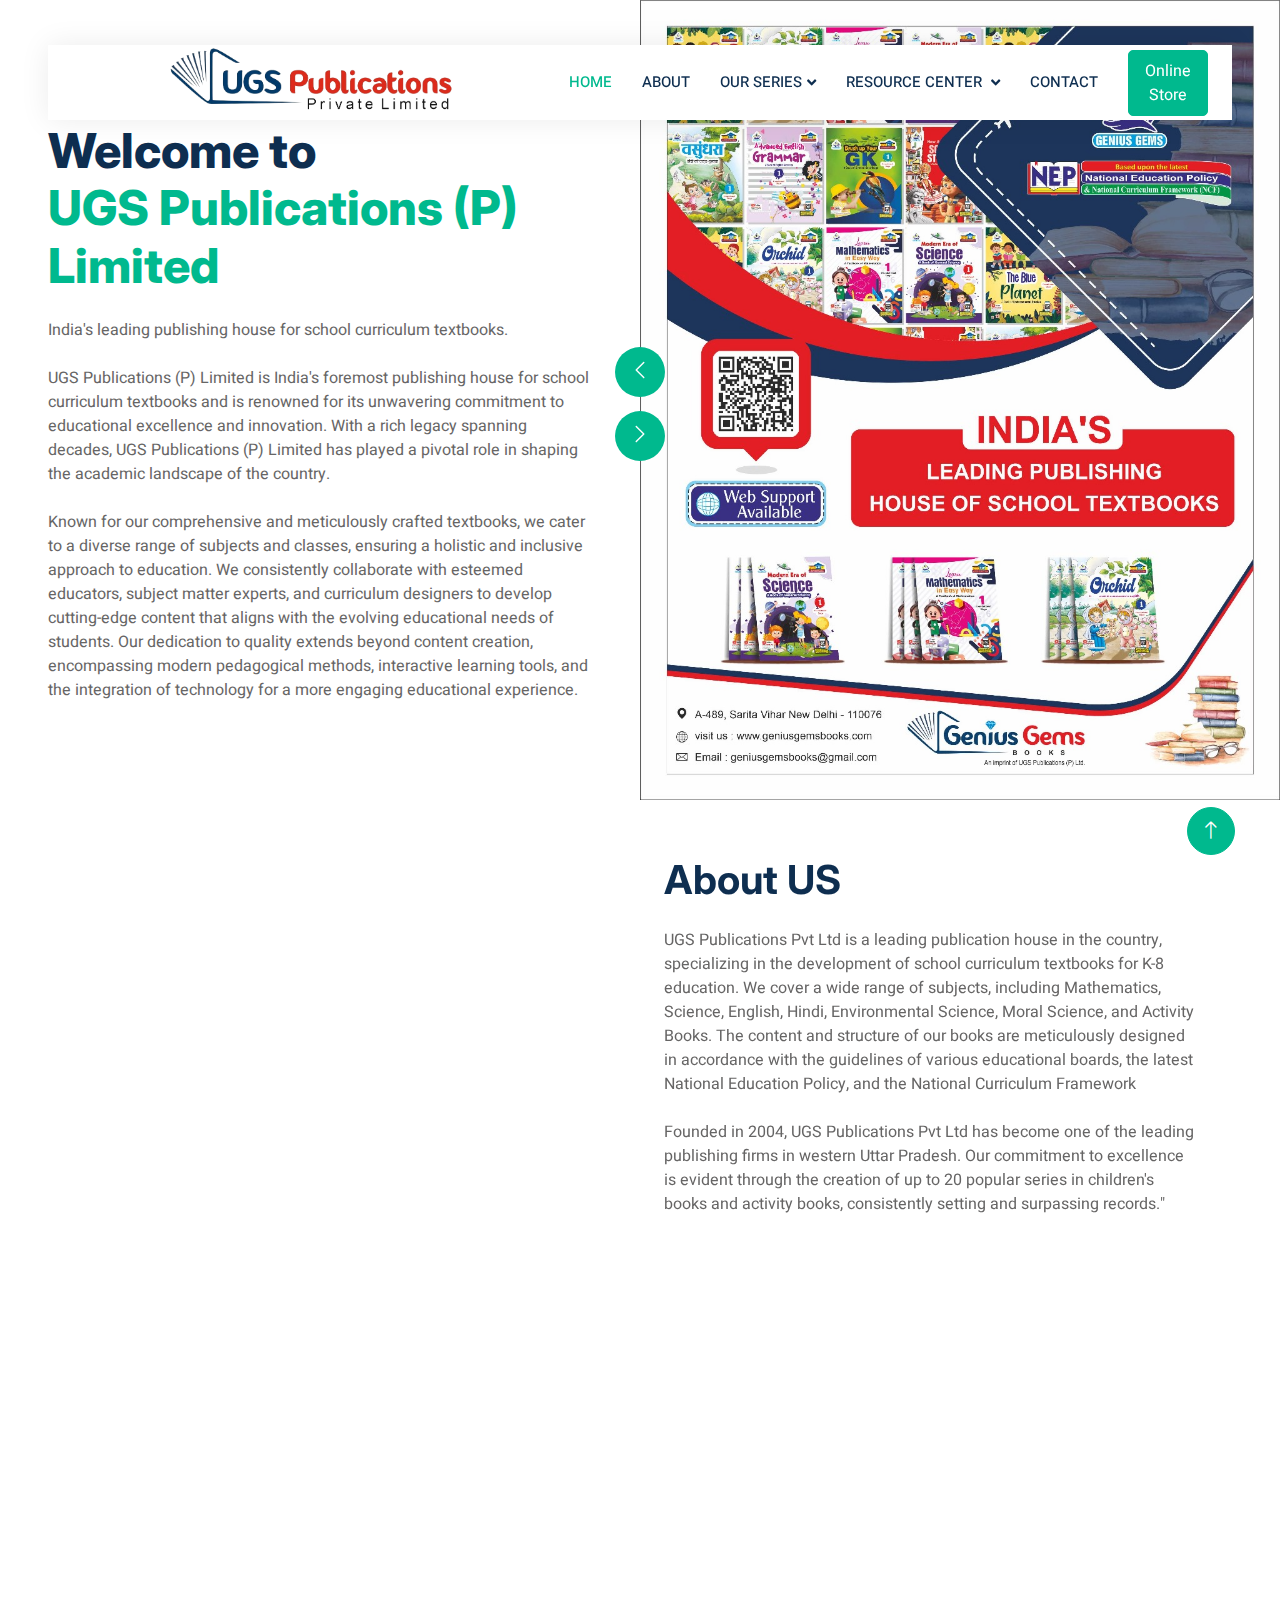
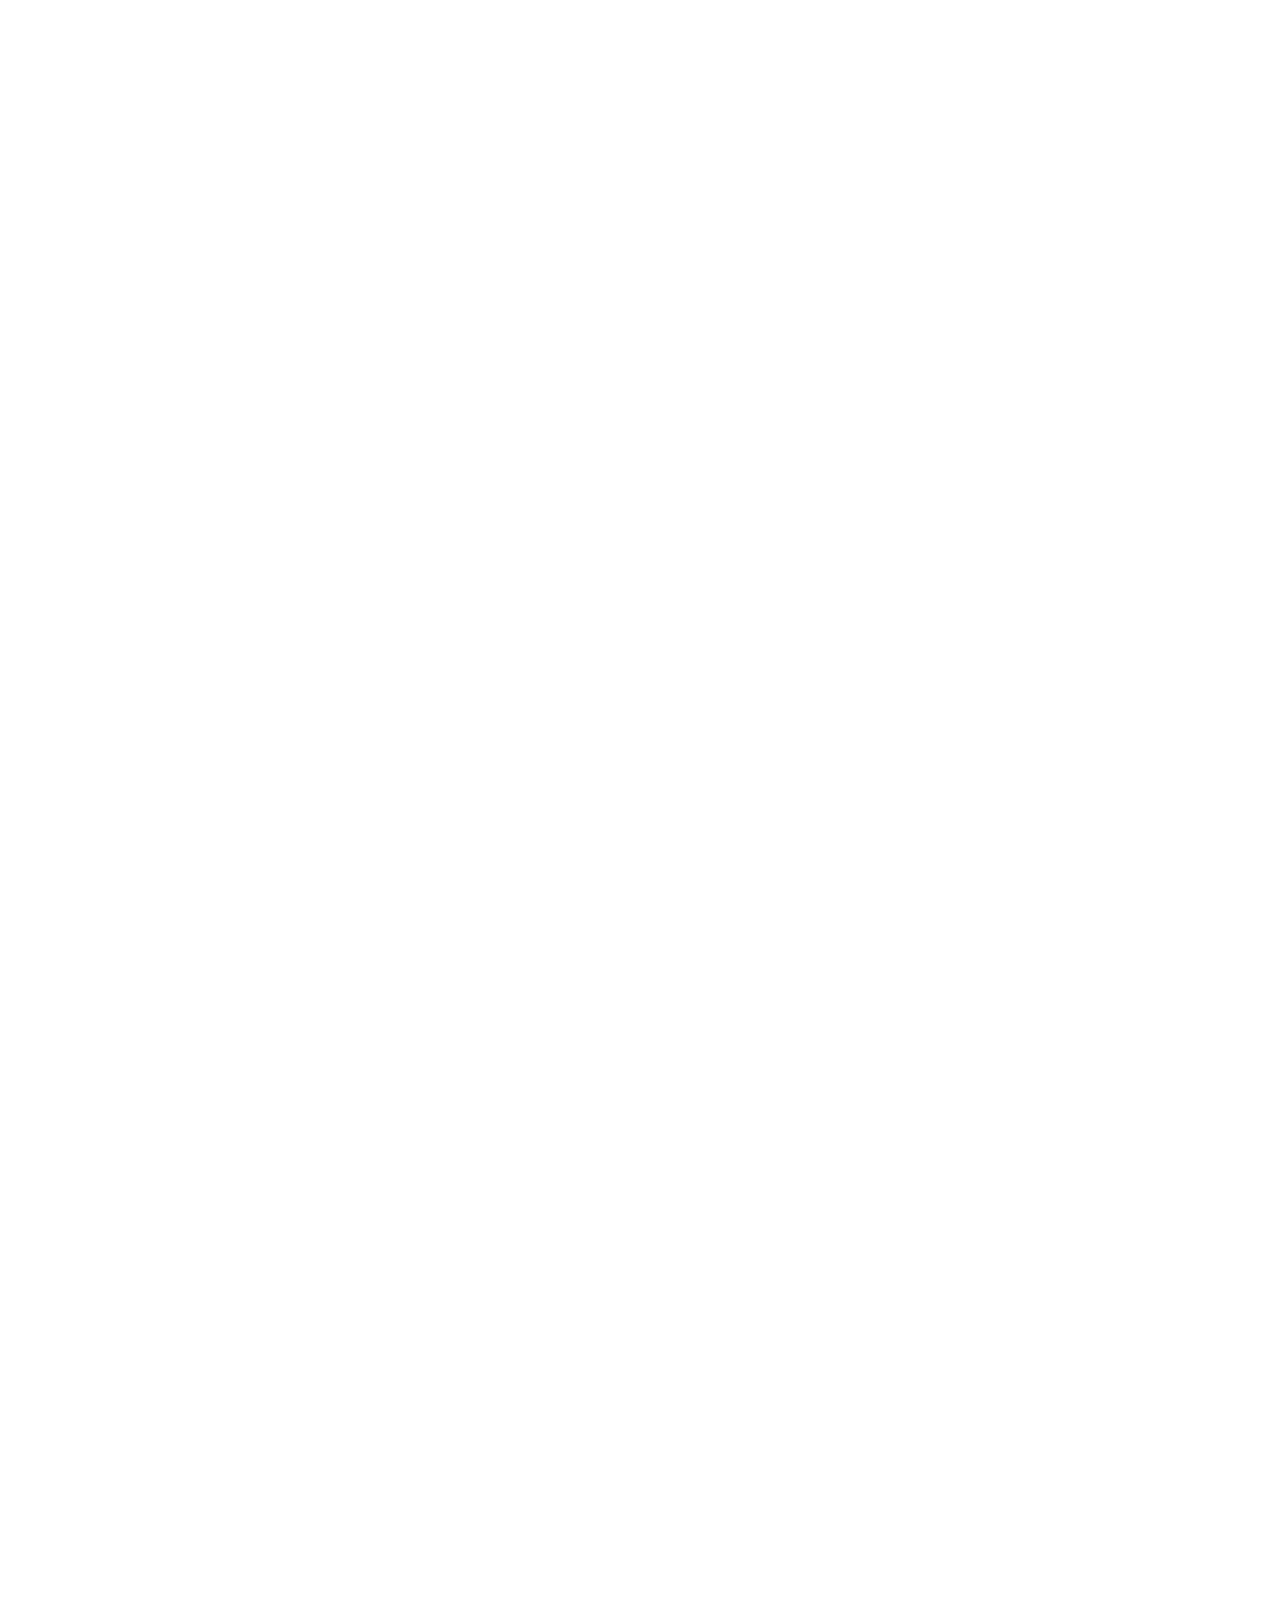
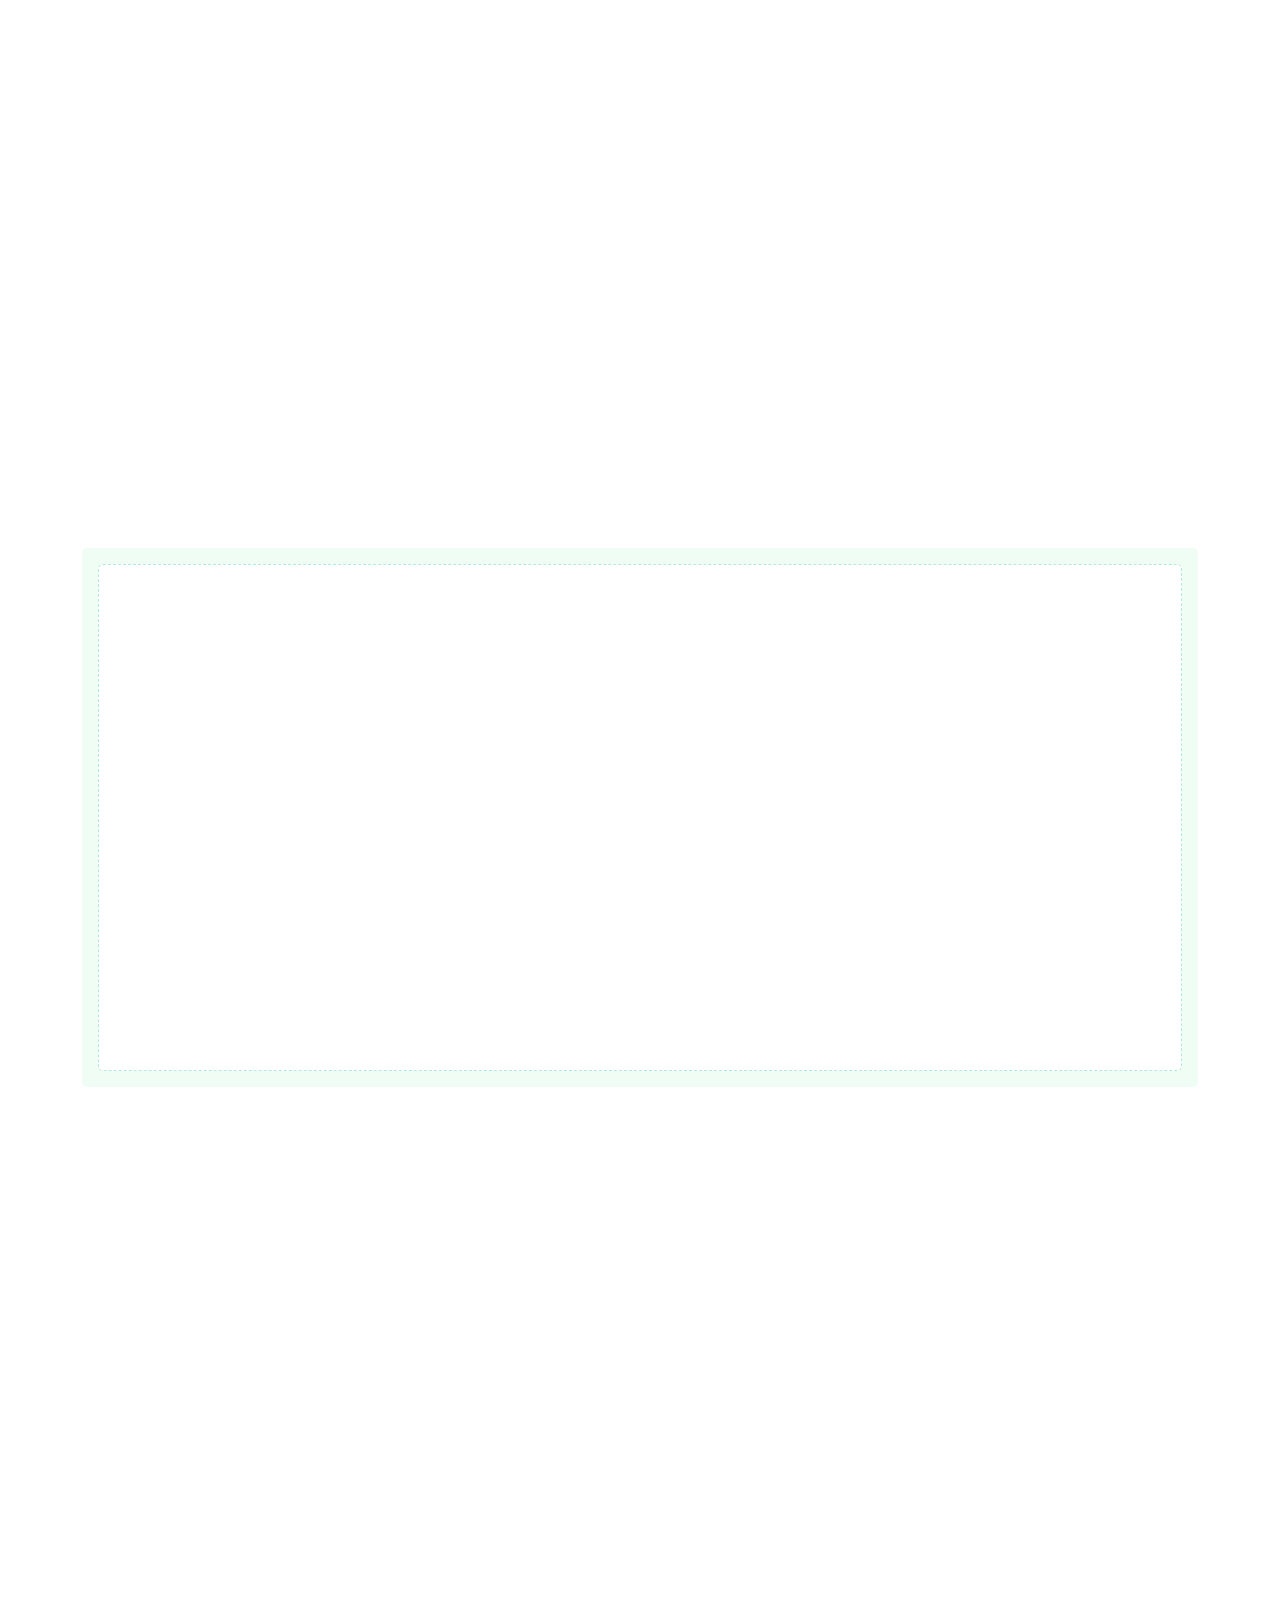
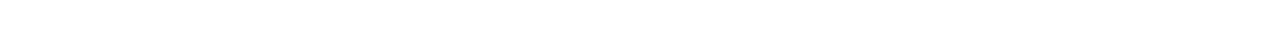
==== commit cfe7c80a: "removed modal" ====
--- a/index.html
+++ b/index.html
@@ -2,1473 +2,987 @@
 <html lang="en">
   <head>
     <meta charset="utf-8" />
-    <meta name="viewport" content="width=device-width, initial-scale=1.0" />
-    <meta name="description" content="" />
-    <meta name="author" content="" />
-    <title>UGS Books</title>
-    <link rel="stylesheet" type="text/css" href="css/component.css" />
-    <link rel="stylesheet" type="text/css" href="css/bootstrap.min.css" />
-    <link rel="stylesheet" type="text/css" href="css/layout-style.css" />
-    <link rel="stylesheet" type="text/css" href="css/responsive.css" />
-    <link rel="stylesheet" type="text/css" href="css/font-awesome.min.css" />
-    <link rel="stylesheet" type="text/css" href="css/fonts.css" />
-    <script type="text/javascript" src="js/jquery-3.3.1.min.js"></script>
-    <script src="js/modernizr.custom.js"></script>
-    <script type="text/javascript" src="js/bootstrap.min.js"></script>
-    <script async src="https://pagead2.googlesyndication.com/pagead/js/adsbygoogle.js?client=ca-pub-1289710010108820"
-     crossorigin="anonymous"></script>
+    <title>UGS Publications (P) Limited</title>
+    <meta content="width=device-width, initial-scale=1.0" name="viewport" />
+    <meta content="" name="keywords" />
+    <meta content="" name="description" />
+    <link rel="icon" href="/img/icon-deal.png" />
+
+    <!-- Favicon -->
+    <link rel="shortcut icon" href="/img/abc.ico" />
+
+    <!-- Google Web Fonts -->
+    <link rel="preconnect" href="https://fonts.googleapis.com" />
+    <link rel="preconnect" href="https://fonts.gstatic.com" crossorigin />
+    <link
+      href="https://fonts.googleapis.com/css2?family=Heebo:wght@400;500;600&family=Inter:wght@700;800&display=swap"
+      rel="stylesheet"
+    />
+
+    <!-- Icon Font Stylesheet -->
+    <link
+      href="https://cdnjs.cloudflare.com/ajax/libs/font-awesome/5.10.0/css/all.min.css"
+      rel="stylesheet"
+    />
+    <link
+      href="https://cdn.jsdelivr.net/npm/bootstrap-icons@1.4.1/font/bootstrap-icons.css"
+      rel="stylesheet"
+    />
+
+    <!-- Libraries Stylesheet -->
+    <link href="lib/animate/animate.min.css" rel="stylesheet" />
+    <link href="lib/owlcarousel/assets/owl.carousel.min.css" rel="stylesheet" />
+
+    <!-- Customized Bootstrap Stylesheet -->
+    <link href="css/bootstrap.min.css" rel="stylesheet" />
+
+    <!-- Template Stylesheet -->
+    <link href="css/style.css" rel="stylesheet" />
     <style>
-      .clearfix::after,
-      .row::after {
-        clear: both;
-        display: block;
-        visibility: hidden;
-        height: 0;
-        content: ".";
+      html {
+        scroll-behavior: smooth;
       }
-
-      .card{
-      margin: 10px auto;
-      box-shadow: 0px 2px 4px 0 rgba(0,0,0,0.2);
-      border-radius: 6px;
-      height: 100%;
-      transition: 0.3s;
-    }
-.card:hover {
-    box-shadow: 1px 10px 16px 0 rgba(0,0,0,0.3);
-}
-    .card-title{
-      text-align: center;
-      color: #666666;
-      font-weight: bold;
-    }
-    .card-text{
-          font-weight: 500;
-    color: #66686b;
-    }
-    .card-image{
-      text-align: center;
-      margin: 2vh 0;
-    }
-    .card-text{
-      text-align: center;
-    }
-
-    .title-heading{
-      font-size: 3em;
-      text-align: center;
-      margin: 4%;
-      font-weight: bold;
-
-    }
+      .logo {
+        width: 63%;
+      }
+      @media screen and (max-width: 600px) {
+        .logo {
+          width: 80%;
+        }
+      }
+      @media screen and (max-width: 990px) {
+        .shop {
+          margin: 0.5rem;
+        }
+      }
+      @media screen and (min-width: 600px) and (max-width: 1000px) {
+        .logo {
+          width: 55%;
+        }
+      }
+      @media screen and (min-width: 1000px) and (max-width: 1200px) {
+        .logo {
+          width: 95%;
+        }
+      }
     </style>
   </head>
+
   <body>
-    <div class="wrapper">
-      <div class="demo-2">
-        <div class="clearfix">
-          <div class="column">
-            <div id="dl-menu" class="dl-menuwrapper">
-              <a href="#"
-                ><img
-                  src="img/logo.png"
-                  class=""
-                  style="width: 10%; float: left; padding: 2px"
-              /></a>
-              <button class="dl-trigger">Open Menu</button>
-              <ul class="dl-menu">
-                <li>
-                  <a href="http://www.ugsbooks.com">Home</a>
-                </li>
-                <li><a href="#about_us">About us</a></li>
-                <li><a href="#our_books">Our Series</a></li>
-                <li>
+    <div class="container-xxl bg-white p-0">
+      <!-- Spinner Start -->
+      <div
+        id="spinner"
+        class="show bg-white position-fixed translate-middle w-100 vh-100 top-50 start-50 d-flex align-items-center justify-content-center"
+      >
+        <div
+          class="spinner-border text-primary"
+          style="width: 3rem; height: 3rem"
+          role="status"
+        >
+          <span class="sr-only">Loading...</span>
+        </div>
+      </div>
+      <!-- Spinner End -->
+
+      <!-- Navbar Start -->
+      <div class="container-fluid nav-bar bg-transparent">
+        <nav class="navbar navbar-expand-lg bg-white navbar-light py-0 px-4">
+          <a
+            href="index.html"
+            class="navbar-brand d-flex align-items-center text-center"
+            style="width: 70%"
+          >
+            <div>
+              <img class="img-fluid logo" src="img/icon-deal.png" alt="Icon" />
+            </div>
+          </a>
+          <button
+            type="button"
+            class="navbar-toggler"
+            data-bs-toggle="collapse"
+            data-bs-target="#navbarCollapse"
+          >
+            <span class="navbar-toggler-icon"></span>
+          </button>
+          <div class="collapse navbar-collapse" id="navbarCollapse">
+            <div class="navbar-nav ms-auto">
+              <a href="index.html" class="nav-item nav-link active">Home</a>
+              <a href="#section2" class="nav-item nav-link">About</a>
+              <div class="nav-item dropdown">
+                <a
+                  href="#"
+                  class="nav-link dropdown-toggle"
+                  data-bs-toggle="dropdown"
+                  >Our Series</a
+                >
+                <div class="dropdown-menu rounded-0 m-0">
+                  <a href="englishmedium.html" class="dropdown-item"
+                    >English Medium Books</a
+                  >
+
+                  <a href="hindimedium.html" class="dropdown-item"
+                    >Hindi Medium Books</a
+                  >
+                  <a href="sameversion.html" class="dropdown-item"
+                    >Same Version Books</a
+                  >
+
+                  <a href="semester.html" class="dropdown-item"
+                    >Semester Books</a
+                  >
+
+                  <a href="term.html" class="dropdown-item">Term Books</a>
+                  <a href="bags.html" class="dropdown-item"
+                    >Nursery, LKG, UKG Bags</a
+                  >
+                  <a href="sanskrit.html" class="dropdown-item">Sanskrit</a>
+                  <a href="urdu.html" class="dropdown-item">Urdu</a>
+                </div>
+              </div>
+              <div class="nav-item dropdown">
+                <a
+                  href="#"
+                  class="nav-link dropdown-toggle"
+                  data-bs-toggle="dropdown"
+                  >Resource center
+                </a>
+                <div class="dropdown-menu rounded-0 m-0">
                   <a
+                    href="https://drive.google.com/drive/u/0/folders/13DjvqcvFmP686MN2FVTqRsUNQooCU8cK"
                     target="_blank"
-                    href="https://store.shoopy.in/innovatiq-india-ltd"
-                    >Online Store</a
-                  >
-                </li>
-                <li>
-                          <a
-                            target="_blank"
-                            href="https://tinyurl.com/cat2023"
-                            >Catalogues</a
-                          >
-                        </li>
-                        
-                <li><a href="#contact_us">Contact us</a></li>
-              </ul>
-            </div>
-            <!-- /dl-menuwrapper -->
-          </div>
-        </div>
+                    class="dropdown-item"
+                    >Catalogue & Order Form (2024-25)</a
+                  >
+                </div>
+              </div>
+              <a href="contact.html" class="nav-item nav-link">Contact</a>
+            </div>
+            <a
+              href="https://www.innovatiqindia.com/"
+              target="_blank"
+              class="nav-item nav-link btn btn-primary px-3 d-lg-flex shop"
+              >Online Store</a
+            >
+          </div>
+        </nav>
       </div>
-      <header>
-        <div class="headerbt">
-          <div class="container-fluid">
+      <!-- Navbar End -->
+
+      <!-- Header Start -->
+      <div class="container-fluid header bg-white p-0">
+        <div class="row g-0 align-items-center flex-column-reverse flex-md-row">
+          <div class="col-md-6 p-5 mt-lg-5">
+            <h1 class="display-5 animated fadeIn mb-4">
+              Welcome to<br />
+              <span class="text-primary">UGS Publications (P) Limited</span>
+            </h1>
+            <p class="animated fadeIn mb-4 pb-2">
+              India's leading publishing house for school curriculum textbooks.
+              <br /><br />
+              UGS Publications (P) Limited is India's foremost publishing house
+              for school curriculum textbooks and is renowned for its unwavering
+              commitment to educational excellence and innovation. With a rich
+              legacy spanning decades, UGS Publications (P) Limited has played a
+              pivotal role in shaping the academic landscape of the country.
+              <br />
+              <br />Known for our comprehensive and meticulously crafted
+              textbooks, we cater to a diverse range of subjects and classes,
+              ensuring a holistic and inclusive approach to education. We
+              consistently collaborate with esteemed educators, subject matter
+              experts, and curriculum designers to develop cutting-edge content
+              that aligns with the evolving educational needs of students. Our
+              dedication to quality extends beyond content creation,
+              encompassing modern pedagogical methods, interactive learning
+              tools, and the integration of technology for a more engaging
+              educational experience.
+            </p>
+          </div>
+          <div class="col-md-6 animated fadeIn">
+            <div class="owl-carousel header-carousel">
+              <div class="owl-carousel-item">
+                <img class="img-fluid" src="img/carousel-1.jpeg" alt="" />
+              </div>
+              <div class="owl-carousel-item">
+                <img class="img-fluid" src="img/carousel-2.jpeg" alt="" />
+              </div>
+              <div class="owl-carousel-item">
+                <img class="img-fluid" src="img/carousel-3.jpeg" alt="" />
+              </div>
+            </div>
+          </div>
+        </div>
+      </div>
+      <!-- Header End -->
+
+      <!-- Search Start -->
+      <!-- Search End -->
+
+      <!-- About Start -->
+      <div class="container-xxl py-5" id="section2">
+        <div class="container">
+          <div class="row g-5 align-items-center">
+            <div class="col-lg-6 wow fadeIn" data-wow-delay="0.1s">
+              <div class="">
+                <iframe
+                  width="95%"
+                  height="315"
+                  src="https://www.youtube.com/embed/fHQgchZC0bA?si=hsafKQQU6-AhW07O"
+                  title="YouTube video player"
+                  frameborder="0"
+                  allow="accelerometer; autoplay; clipboard-write; encrypted-media; gyroscope; picture-in-picture; web-share"
+                  allowfullscreen
+                ></iframe>
+              </div>
+            </div>
+            <div class="col-lg-6 wow fadeIn" data-wow-delay="0.5s">
+              <h1 class="mb-4">About US</h1>
+              <p class="mb-4">
+                UGS Publications Pvt Ltd is a leading publication house in the
+                country, specializing in the development of school curriculum
+                textbooks for K-8 education. We cover a wide range of subjects,
+                including Mathematics, Science, English, Hindi, Environmental
+                Science, Moral Science, and Activity Books. The content and
+                structure of our books are meticulously designed in accordance
+                with the guidelines of various educational boards, the latest
+                National Education Policy, and the National Curriculum Framework
+              </p>
+              <p>
+                Founded in 2004, UGS Publications Pvt Ltd has become one of the
+                leading publishing firms in western Uttar Pradesh. Our
+                commitment to excellence is evident through the creation of up
+                to 20 popular series in children's books and activity books,
+                consistently setting and surpassing records."
+              </p>
+            </div>
+          </div>
+        </div>
+      </div>
+      <!-- About End -->
+
+      <!-- Category Start -->
+      <div class="container-xxl py-5">
+        <div class="container">
+          <div
+            class="text-center mx-auto mb-5 wow fadeInUp"
+            data-wow-delay="0.1s"
+            style="max-width: 600px"
+          >
+            <h1 class="mb-3">Our Series</h1>
+            <p>
+              Manifesting our dedication to excellence, we have crafted a
+              compelling portfolio of up to 20 beloved series in children's
+              books and activity books, consistently establishing and surpassing
+              records.
+            </p>
+          </div>
+          <div class="row g-4">
+            <div class="col-lg-3 col-sm-6 wow fadeInUp" data-wow-delay="0.1s">
+              <a href="http://geniusgemsbooks.com/" target="_blank">
+                <div class="cat-item d-block bg-light text-center rounded p-3">
+                  <div class="rounded p-4">
+                    <div class="icon mb-3">
+                      <img class="img-fluid" src="img/logo_gg.png" alt="Icon" />
+                    </div>
+                    <h6>Genius Gems Books</h6>
+                    <span>English Medium Series</span>
+                  </div>
+                </div>
+              </a>
+            </div>
+            <div class="col-lg-3 col-sm-6 wow fadeInUp" data-wow-delay="0.3s">
+              <a
+                class="cat-item d-block bg-light text-center rounded p-3"
+                href="https://knowledgetreebooks.in/"
+                target="_blank"
+              >
+                <div class="rounded p-4">
+                  <div class="icon mb-3">
+                    <img class="img-fluid" src="img/logo_KT.png" alt="Icon" />
+                  </div>
+                  <h6>Knowledge Tree Books</h6>
+                  <span>English Medium Series</span>
+                </div>
+              </a>
+            </div>
+            <div class="col-lg-3 col-sm-6 wow fadeInUp" data-wow-delay="0.5s">
+              <a
+                class="cat-item d-block bg-light text-center rounded p-3"
+                href="http://www.joyforeverbooks.com/"
+                target="_blank"
+              >
+                <div class="rounded p-4">
+                  <div class="icon mb-3">
+                    <img class="img-fluid" src="img/logo_jf.jpg" alt="Icon" />
+                  </div>
+                  <h6>Joy Forever Books</h6>
+                  <span>English Medium Series</span>
+                </div>
+              </a>
+            </div>
+            <div class="col-lg-3 col-sm-6 wow fadeInUp" data-wow-delay="0.7s">
+              <a
+                class="cat-item d-block bg-light text-center rounded p-3"
+                href="http://www.scholarszonebooks.com/"
+                target="_blank"
+              >
+                <div class="rounded p-4">
+                  <div class="icon mb-3">
+                    <img class="img-fluid" src="img/logo_sz.png" alt="Icon" />
+                  </div>
+                  <h6>Scholars Zone Books</h6>
+                  <span>English Medium Series</span>
+                </div>
+              </a>
+            </div>
+            <div class="col-lg-3 col-sm-6 wow fadeInUp" data-wow-delay="0.1s">
+              <a
+                class="cat-item d-block bg-light text-center rounded p-3"
+                href="https://www.candleberrybooks.in/"
+                target="_blank"
+              >
+                <div class="rounded p-4">
+                  <div class="icon mb-3">
+                    <img class="img-fluid" src="img/logo_cb.png" alt="Icon" />
+                  </div>
+                  <h6>CandleBerry Books</h6>
+                  <span>English Medium Series</span>
+                </div>
+              </a>
+            </div>
+            <div class="col-lg-3 col-sm-6 wow fadeInUp" data-wow-delay="0.3s">
+              <a
+                class="cat-item d-block bg-light text-center rounded p-3"
+                href="https://drive.google.com/drive/folders/1YuBntK-Er_gCHgZQk4JWqfjr7InDpvI_?usp=drive_link"
+                target="_blank"
+              >
+                <div class="rounded p-4">
+                  <div class="icon mb-3">
+                    <img class="img-fluid" src="img/logo_bs.png" alt="Icon" />
+                  </div>
+                  <h6>Bright Star Books</h6>
+                  <span>Same Version Series</span>
+                </div>
+              </a>
+            </div>
+            <div class="col-lg-3 col-sm-6 wow fadeInUp" data-wow-delay="0.5s">
+              <a
+                class="cat-item d-block bg-light text-center rounded p-3"
+                href="https://drive.google.com/drive/folders/1lcY3xE1qRNO4D7eBKm9gl0MzS_gPRlxx?usp=drive_link"
+                target="_blank"
+              >
+                <div class="rounded p-4">
+                  <div class="icon mb-3">
+                    <img class="img-fluid" src="img/logo_pf.png" alt="Icon" />
+                  </div>
+                  <h6>Path Finder Books</h6>
+                  <span>English Medium Series</span>
+                </div>
+              </a>
+            </div>
+            <div class="col-lg-3 col-sm-6 wow fadeInUp" data-wow-delay="0.7s">
+              <a
+                class="cat-item d-block bg-light text-center rounded p-3"
+                href="https://drive.google.com/drive/folders/1MtJd8XqU-4-2BiuA1EoKiFTUILKvjzmB?usp=drive_link"
+                target="_blank"
+              >
+                <div class="rounded p-4">
+                  <div class="icon mb-3">
+                    <img
+                      class="img-fluid"
+                      src="img/logo_Anant.png"
+                      alt="Icon"
+                    />
+                  </div>
+                  <h6>Anant</h6>
+                  <span>Hindi Medium Series</span>
+                </div>
+              </a>
+            </div>
+          </div>
+        </div>
+        <br />
+        <div class="col-12 text-center wow fadeInUp" data-wow-delay="0.1s">
+          <a
+            class="btn btn-primary py-3 px-5"
+            href="https://drive.google.com/drive/u/0/folders/13DjvqcvFmP686MN2FVTqRsUNQooCU8cK"
+            target="_blank"
+            >AND MANY MORE</a
+          >
+        </div>
+      </div>
+      <!-- Category End -->
+
+      <!-- Property List Start -->
+      <div class="container">
+        <div class="container">
+          <div class="row">
+            <div>
+              <div class="text-start wow slideInLeft" data-wow-delay="0.1s">
+                <h1 class="mb-3">Checkout our Books</h1>
+                <p>
+                  Our books are written by professional authors in collaboration
+                  with knowledgeable teachers in accordance with the most recent
+                  National Education Policy (NEP) and National Curriculum
+                  Framework (NCF). They are constructed in a psychological
+                  sequence based on the learner's mental growth and interests.
+                  Each book includes basic, brief, exact, definite, and
+                  accessible content packed with modern facts, concepts, and
+                  examples within the grasp of the learners. The course is
+                  backed up by a slew of exercises that provide learners with
+                  hands-on experience in the subject matter. In addition to the
+                  above, each book contains assessments that allow learners to
+                  test their understanding of the material and help them improve
+                  their learning skills."
+                </p>
+              </div>
+            </div>
+          </div>
+          <br />
+          <div class="tab-content">
+            <div id="tab-1" class="tab-pane fade show p-0 active">
+              <div class="row g-4">
+                <div
+                  class="col-lg-4 col-md-6 wow fadeInUp"
+                  data-wow-delay="0.1s"
+                >
+                  <div class="property-item rounded overflow-hidden">
+                    <div class="position-relative overflow-hidden">
+                      <a href=""
+                        ><img
+                          class="img-fluid"
+                          src="img/property-1.jpeg"
+                          alt=""
+                      /></a>
+                      <div
+                        class="bg-primary rounded text-white position-absolute start-0 top-0 m-4 py-1 px-3"
+                      >
+                        Genius Gems
+                      </div>
+                      <div
+                        class="bg-white rounded-top text-primary position-absolute start-0 bottom-0 mx-4 pt-1 px-3"
+                      >
+                        Orchid
+                      </div>
+                    </div>
+                    <div class="p-4 pb-0">
+                      <h5 class="text-primary mb-3">
+                        A CourseBook of Communicative English
+                      </h5>
+                      <p></p>
+                    </div>
+                  </div>
+                </div>
+                <div
+                  class="col-lg-4 col-md-6 wow fadeInUp"
+                  data-wow-delay="0.3s"
+                >
+                  <div class="property-item rounded overflow-hidden">
+                    <div class="position-relative overflow-hidden">
+                      <a href=""
+                        ><img class="img-fluid" src="img/property-2.jpg" alt=""
+                      /></a>
+                      <div
+                        class="bg-primary rounded text-white position-absolute start-0 top-0 m-4 py-1 px-3"
+                      >
+                        Knowledge Tree
+                      </div>
+                      <div
+                        class="bg-white rounded-top text-primary position-absolute start-0 bottom-0 mx-4 pt-1 px-3"
+                      >
+                        Suhasini
+                      </div>
+                    </div>
+                    <div class="p-4 pb-0">
+                      <h5 class="text-primary mb-3">A CourseBook of Hindi</h5>
+                    </div>
+                  </div>
+                </div>
+                <div
+                  class="col-lg-4 col-md-6 wow fadeInUp"
+                  data-wow-delay="0.5s"
+                >
+                  <div class="property-item rounded overflow-hidden">
+                    <div class="position-relative overflow-hidden">
+                      <a href=""
+                        ><img class="img-fluid" src="img/property-3.png" alt=""
+                      /></a>
+                      <div
+                        class="bg-primary rounded text-white position-absolute start-0 top-0 m-4 py-1 px-3"
+                      >
+                        Genius Gems
+                      </div>
+                      <div
+                        class="bg-white rounded-top text-primary position-absolute start-0 bottom-0 mx-4 pt-1 px-3"
+                      >
+                        Learn Mathematics in Easy Way
+                      </div>
+                    </div>
+                    <div class="p-4 pb-0">
+                      <h5 class="text-primary mb-3">
+                        A TextBook of Mathematics
+                      </h5>
+                    </div>
+                  </div>
+                </div>
+                <div
+                  class="col-lg-4 col-md-6 wow fadeInUp"
+                  data-wow-delay="0.1s"
+                >
+                  <div class="property-item rounded overflow-hidden">
+                    <div class="position-relative overflow-hidden">
+                      <a href=""
+                        ><img class="img-fluid" src="img/property-4.jpg" alt=""
+                      /></a>
+                      <div
+                        class="bg-primary rounded text-white position-absolute start-0 top-0 m-4 py-1 px-3"
+                      >
+                        Genius Gems
+                      </div>
+                      <div
+                        class="bg-white rounded-top text-primary position-absolute start-0 bottom-0 mx-4 pt-1 px-3"
+                      >
+                        New Approch in Social Studies
+                      </div>
+                    </div>
+                    <div class="p-4 pb-0">
+                      <h5 class="text-primary mb-3">
+                        A TextBook of Social Studies
+                      </h5>
+                    </div>
+                  </div>
+                </div>
+                <div
+                  class="col-lg-4 col-md-6 wow fadeInUp"
+                  data-wow-delay="0.3s"
+                >
+                  <div class="property-item rounded overflow-hidden">
+                    <div class="position-relative overflow-hidden">
+                      <a href=""
+                        ><img class="img-fluid" src="img/property-5.jpg" alt=""
+                      /></a>
+                      <div
+                        class="bg-primary rounded text-white position-absolute start-0 top-0 m-4 py-1 px-3"
+                      >
+                        Knowledge Tree
+                      </div>
+                      <div
+                        class="bg-white rounded-top text-primary position-absolute start-0 bottom-0 mx-4 pt-1 px-3"
+                      >
+                        Science for Young Leaners
+                      </div>
+                    </div>
+                    <div class="p-4 pb-0">
+                      <h5 class="text-primary mb-3">
+                        A Book of General Science
+                      </h5>
+                    </div>
+                  </div>
+                </div>
+                <div
+                  class="col-lg-4 col-md-6 wow fadeInUp"
+                  data-wow-delay="0.5s"
+                >
+                  <div class="property-item rounded overflow-hidden">
+                    <div class="position-relative overflow-hidden">
+                      <a href=""
+                        ><img
+                          class="img-fluid"
+                          src="img/property-6.jpeg"
+                          alt=""
+                      /></a>
+                      <div
+                        class="bg-primary rounded text-white position-absolute start-0 top-0 m-4 py-1 px-3"
+                      >
+                        Genius Gems
+                      </div>
+                      <div
+                        class="bg-white rounded-top text-primary position-absolute start-0 bottom-0 mx-4 pt-1 px-3"
+                      >
+                        Learn Computer & Coding
+                      </div>
+                    </div>
+                    <div class="p-4 pb-0">
+                      <h5 class="text-primary mb-3">
+                        A Book of Computer Science
+                      </h5>
+                    </div>
+                  </div>
+                </div>
+                <div
+                  class="col-12 text-center wow fadeInUp"
+                  data-wow-delay="0.1s"
+                >
+                  <a
+                    class="btn btn-primary py-3 px-5"
+                    href="https://www.innovatiqindia.com/"
+                    target="_blank"
+                    >AND MANY MORE</a
+                  >
+                </div>
+              </div>
+            </div>
+          </div>
+        </div>
+      </div>
+      <!-- Property List End -->
+
+      <!-- Call to Action Start -->
+      <div class="container-xxl py-5">
+        <div class="container">
+          <div class="bg-light rounded p-3">
+            <div
+              class="bg-white rounded p-4"
+              style="border: 1px dashed rgba(0, 185, 142, 0.3)"
+            >
+              <div class="row g-5 align-items-center">
+                <div class="col-lg-6 wow fadeIn" data-wow-delay="0.1s">
+                  <iframe
+                    src="https://www.google.com/maps/embed?pb=!1m18!1m12!1m3!1d3492.244066686309!2d77.65074207530027!3d28.920803475508652!2m3!1f0!2f0!3f0!3m2!1i1024!2i768!4f13.1!3m3!1m2!1s0x390c615f67746501%3A0x407f42641b18859!2sUGS%20Publications!5e0!3m2!1sen!2sin!4v1706816720138!5m2!1sen!2sin"
+                    width="100%"
+                    height="450"
+                    style="border: 0"
+                    allowfullscreen=""
+                    loading="lazy"
+                    referrerpolicy="no-referrer-when-downgrade"
+                  ></iframe>
+                </div>
+                <div class="col-lg-6 wow fadeIn" data-wow-delay="0.5s">
+                  <div class="mb-4">
+                    <h1 class="mb-3">
+                      We are always here to help you. Get in touch with us
+                    </h1>
+                    <p></p>
+                  </div>
+
+                  <a
+                    href="tel:+917534890470"
+                    class="btn btn-primary py-3 px-4 me-2"
+                    ><i class="fa fa-phone-alt me-2"></i>Make A Call</a
+                  >
+                  <a
+                    href="mailto:ugsgroup@gmail.com"
+                    class="btn btn-dark py-3 px-4"
+                    ><i class="fa fa-calendar-alt me-2"></i>Email</a
+                  >
+                </div>
+              </div>
+            </div>
+          </div>
+        </div>
+      </div>
+      <!-- Call to Action End -->
+
+      <!-- Team Start -->
+      <!-- <div class="container-xxl py-5">
+        <div class="container">
+          <div
+            class="text-center mx-auto mb-5 wow fadeInUp"
+            data-wow-delay="0.1s"
+            style="max-width: 600px"
+          >
+            <h1 class="mb-3">Property Agents</h1>
+            <p>
+              Eirmod sed ipsum dolor sit rebum labore magna erat. Tempor ut
+              dolore lorem kasd vero ipsum sit eirmod sit. Ipsum diam justo sed
+              rebum vero dolor duo.
+            </p>
+          </div>
+          <div class="row g-4">
+            <div class="col-lg-3 col-md-6 wow fadeInUp" data-wow-delay="0.1s">
+              <div class="team-item rounded overflow-hidden">
+                <div class="position-relative">
+                  <img class="img-fluid" src="img/team-1.jpg" alt="" />
+                  <div
+                    class="position-absolute start-50 top-100 translate-middle d-flex align-items-center"
+                  >
+                    <a class="btn btn-square mx-1" href=""
+                      ><i class="fab fa-facebook-f"></i
+                    ></a>
+                    <a class="btn btn-square mx-1" href=""
+                      ><i class="fab fa-twitter"></i
+                    ></a>
+                    <a class="btn btn-square mx-1" href=""
+                      ><i class="fab fa-instagram"></i
+                    ></a>
+                  </div>
+                </div>
+                <div class="text-center p-4 mt-3">
+                  <h5 class="fw-bold mb-0">Full Name</h5>
+                  <small>Designation</small>
+                </div>
+              </div>
+            </div>
+            <div class="col-lg-3 col-md-6 wow fadeInUp" data-wow-delay="0.3s">
+              <div class="team-item rounded overflow-hidden">
+                <div class="position-relative">
+                  <img class="img-fluid" src="img/team-2.jpg" alt="" />
+                  <div
+                    class="position-absolute start-50 top-100 translate-middle d-flex align-items-center"
+                  >
+                    <a class="btn btn-square mx-1" href=""
+                      ><i class="fab fa-facebook-f"></i
+                    ></a>
+                    <a class="btn btn-square mx-1" href=""
+                      ><i class="fab fa-twitter"></i
+                    ></a>
+                    <a class="btn btn-square mx-1" href=""
+                      ><i class="fab fa-instagram"></i
+                    ></a>
+                  </div>
+                </div>
+                <div class="text-center p-4 mt-3">
+                  <h5 class="fw-bold mb-0">Full Name</h5>
+                  <small>Designation</small>
+                </div>
+              </div>
+            </div>
+            <div class="col-lg-3 col-md-6 wow fadeInUp" data-wow-delay="0.5s">
+              <div class="team-item rounded overflow-hidden">
+                <div class="position-relative">
+                  <img class="img-fluid" src="img/team-3.jpg" alt="" />
+                  <div
+                    class="position-absolute start-50 top-100 translate-middle d-flex align-items-center"
+                  >
+                    <a class="btn btn-square mx-1" href=""
+                      ><i class="fab fa-facebook-f"></i
+                    ></a>
+                    <a class="btn btn-square mx-1" href=""
+                      ><i class="fab fa-twitter"></i
+                    ></a>
+                    <a class="btn btn-square mx-1" href=""
+                      ><i class="fab fa-instagram"></i
+                    ></a>
+                  </div>
+                </div>
+                <div class="text-center p-4 mt-3">
+                  <h5 class="fw-bold mb-0">Full Name</h5>
+                  <small>Designation</small>
+                </div>
+              </div>
+            </div>
+            <div class="col-lg-3 col-md-6 wow fadeInUp" data-wow-delay="0.7s">
+              <div class="team-item rounded overflow-hidden">
+                <div class="position-relative">
+                  <img class="img-fluid" src="img/team-4.jpg" alt="" />
+                  <div
+                    class="position-absolute start-50 top-100 translate-middle d-flex align-items-center"
+                  >
+                    <a class="btn btn-square mx-1" href=""
+                      ><i class="fab fa-facebook-f"></i
+                    ></a>
+                    <a class="btn btn-square mx-1" href=""
+                      ><i class="fab fa-twitter"></i
+                    ></a>
+                    <a class="btn btn-square mx-1" href=""
+                      ><i class="fab fa-instagram"></i
+                    ></a>
+                  </div>
+                </div>
+                <div class="text-center p-4 mt-3">
+                  <h5 class="fw-bold mb-0">Full Name</h5>
+                  <small>Designation</small>
+                </div>
+              </div>
+            </div>
+          </div>
+        </div>
+      </div> -->
+      <!-- Team End -->
+
+      <!-- Testimonial Start -->
+      <!-- <div class="container-xxl py-5">
+        <div class="container">
+          <div
+            class="text-center mx-auto mb-5 wow fadeInUp"
+            data-wow-delay="0.1s"
+            style="max-width: 600px"
+          >
+            <h1 class="mb-3">Our Clients Say!</h1>
+            <p>
+              Eirmod sed ipsum dolor sit rebum labore magna erat. Tempor ut
+              dolore lorem kasd vero ipsum sit eirmod sit. Ipsum diam justo sed
+              rebum vero dolor duo.
+            </p>
+          </div>
+          <div
+            class="owl-carousel testimonial-carousel wow fadeInUp"
+            data-wow-delay="0.1s"
+          >
+            <div class="testimonial-item bg-light rounded p-3">
+              <div class="bg-white border rounded p-4">
+                <p>
+                  Tempor stet labore dolor clita stet diam amet ipsum dolor duo
+                  ipsum rebum stet dolor amet diam stet. Est stet ea lorem amet
+                  est kasd kasd erat eos
+                </p>
+                <div class="d-flex align-items-center">
+                  <img
+                    class="img-fluid flex-shrink-0 rounded"
+                    src="img/testimonial-1.jpg"
+                    style="width: 45px; height: 45px"
+                  />
+                  <div class="ps-3">
+                    <h6 class="fw-bold mb-1">Client Name</h6>
+                    <small>Profession</small>
+                  </div>
+                </div>
+              </div>
+            </div>
+            <div class="testimonial-item bg-light rounded p-3">
+              <div class="bg-white border rounded p-4">
+                <p>
+                  Tempor stet labore dolor clita stet diam amet ipsum dolor duo
+                  ipsum rebum stet dolor amet diam stet. Est stet ea lorem amet
+                  est kasd kasd erat eos
+                </p>
+                <div class="d-flex align-items-center">
+                  <img
+                    class="img-fluid flex-shrink-0 rounded"
+                    src="img/testimonial-2.jpg"
+                    style="width: 45px; height: 45px"
+                  />
+                  <div class="ps-3">
+                    <h6 class="fw-bold mb-1">Client Name</h6>
+                    <small>Profession</small>
+                  </div>
+                </div>
+              </div>
+            </div>
+            <div class="testimonial-item bg-light rounded p-3">
+              <div class="bg-white border rounded p-4">
+                <p>
+                  Tempor stet labore dolor clita stet diam amet ipsum dolor duo
+                  ipsum rebum stet dolor amet diam stet. Est stet ea lorem amet
+                  est kasd kasd erat eos
+                </p>
+                <div class="d-flex align-items-center">
+                  <img
+                    class="img-fluid flex-shrink-0 rounded"
+                    src="img/testimonial-3.jpg"
+                    style="width: 45px; height: 45px"
+                  />
+                  <div class="ps-3">
+                    <h6 class="fw-bold mb-1">Client Name</h6>
+                    <small>Profession</small>
+                  </div>
+                </div>
+              </div>
+            </div>
+          </div>
+        </div>
+      </div> -->
+      <!-- Testimonial End -->
+
+      <!-- Footer Start -->
+      <div
+        class="container-fluid bg-dark text-white-50 footer pt-5 mt-5 wow fadeIn"
+        data-wow-delay="0.1s"
+      >
+        <div class="container py-5">
+          <div class="row g-5">
+            <div class="col-lg-4 col-md-6">
+              <h5 class="text-white mb-4">Address</h5>
+              <p class="mb-2">
+                <i class="fa fa-map-marker-alt me-3"></i
+                ><b>Register office</b> : 489, Sarita Vihar, New Delhi<br />
+                <i class="fa fa-map-marker-alt me-3"></i>Corporate office : 1 st
+                floor, 247, Delhi road, Meerut, 250002 <br /><i
+                  class="fa fa-map-marker-alt me-3"
+                ></i>
+                Sales Office : A-5, Udhyog puram, Meerut , 250103
+              </p>
+              <div class="d-flex pt-2">
+                <a class="btn btn-outline-light btn-social" href=""
+                  ><i class="fab fa-twitter"></i
+                ></a>
+                <a class="btn btn-outline-light btn-social" href=""
+                  ><i class="fab fa-facebook-f"></i
+                ></a>
+                <a class="btn btn-outline-light btn-social" href=""
+                  ><i class="fab fa-youtube"></i
+                ></a>
+                <a class="btn btn-outline-light btn-social" href=""
+                  ><i class="fab fa-linkedin-in"></i
+                ></a>
+              </div>
+            </div>
+            <div class="col-lg-4 col-md-6">
+              <h5 class="text-white mb-4">Contact US</h5>
+
+              <p class="mb-2">
+                <a href="tel:+917534890470"
+                  ><i class="fa fa-phone-alt me-3"></i>+91 7534890470
+                </a>
+              </p>
+
+              <p class="mb-2">
+                <a href="tel:+917534890471"
+                  ><i class="fa fa-phone-alt me-3"></i>+91 7534890471
+                </a>
+              </p>
+              <p class="mb-2">
+                <a href="mailto:ugs.sales@gmail.com"
+                  ><i class="fa fa-envelope me-3"></i>ugs.sales@gmail.com
+                </a>
+              </p>
+              <p class="mb-2">
+                <a href="mailto:ugsgroup@gmail.com">
+                  <i class="fa fa-envelope me-3"></i>ugsgroup@gmail.com
+                </a>
+              </p>
+            </div>
+            <div class="col-lg-4 col-md-6">
+              <h5 class="text-white mb-4">Quick Links</h5>
+              <a class="btn btn-link text-white-50" href="#section2"
+                >About Us</a
+              >
+              <a class="btn btn-link text-white-50" href="contact.html"
+                >Contact Us</a
+              >
+              <a class="btn btn-link text-white-50" href=""
+                >Become a distributor</a
+              >
+              <a
+                class="btn btn-link text-white-50"
+                href="https://www.innovatiqindia.com/"
+                target="_blank"
+                >Online Store</a
+              >
+            </div>
+          </div>
+        </div>
+        <div class="container">
+          <div class="copyright">
             <div class="row">
-              <div class="col-lg-3 col-md-3 col-sm-2 col-3">
-                <a href="#" class="brand"></a>
-                  <img
-                    src="img/logo.png"
-                    class=""
-                    style="width: 30%; float: left; padding: 2px"
-                /></a>
-              </div>
-              <div class="col-lg-9 col-md-9 col-sm-10 col-9">
-                <div class="row">
-                  <div class="col-md-12">
-                    <div class="navbar-header">
-                      <button
-                        type="button"
-                        class="navbar-toggle collapsed"
-                        data-toggle="collapse"
-                        data-target="#navbar"
-                        aria-expanded="false"
-                        aria-controls="navbar"
-                      >
-                        <span class="sr-only">Toggle navigation</span>
-                        <span class="icon-bar"></span>
-                        <span class="icon-bar"></span>
-                        <span class="icon-bar"></span>
-                      </button>
-                    </div>
-                  </div>
-                  <div class="col-md-12">
-                    <div
-                      class="navigation nvmenu"
-                      id="myHeader"
-                      style="background: transparent"
-                    >
-                      <ul>
-                        <li>
-                          <a href="http://www.ugsbooks.com">Home</a>
-                        </li>
-                        <li><a href="#about_us">About us</a></li>
-                        <li><a href="#our_books">Our Series</a></li>
-                        <li>
-                          <a
-                            target="_blank"
-                            href="https://store.shoopy.in/innovatiq-india-ltd"
-                            >Online Store</a
-                          >
-                        </li>
-                        <li>
-                          <a
-                            target="_blank"
-                            href="https://tinyurl.com/cat2023"
-                            >Catalogues</a
-                          >
-                        </li>
-                        
-                        <li><a href="#contact_us">Contact us</a></li>
-                      </ul>
-                    </div>
-                  </div>
-                </div>
-              </div>
-            </div>
-            <div class="search-form-wrapper">
-              <form class="search-form" id="" action="">
-                <div class="input-group">
-                  <input
-                    type="text"
-                    name="search"
-                    class="search form-control"
-                    placeholder="Search"
-                  />
-                  <span class="input-group-addon" id="basic-addon2"
-                    ><i class="fa fa-search" aria-hidden="true"></i>
-                  </span>
-                  <span class="input-group-addon search-close" id="basic-addon2"
-                    ><i class="fa fa-close" aria-hidden="true"></i>
-                  </span>
-                </div>
-              </form>
-            </div>
-          </div>
-        </div>
-      </header>
-      <div class="slider-img">
-        <div id="myCarousel" class="carousel slide" data-ride="carousel">
-          <!-- Indicators -->
-          <!-- Wrapper for slides -->
-          <div class="carousel-inner slide-crouse slider-carousel">
-            <div class="item active">
-              <img src="img/slider/slide-1.jpg" alt="" />
-            </div>
-            <div class="item">
-              <img src="img/slider/slide-2.jpg" alt="" />
-            </div>
-            <div class="item">
-              <img src="img/slider/slide-3.jpg" alt="" />
-            </div>
-            <div class="item">
-              <img src="img/slider/slide-4.jpg" alt="" />
-            </div>
-          </div>
-          <!-- Left and right controls -->
-          <a class="left carousel-control" href="#myCarousel" data-slide="prev">
-            <span class="glyphicon glyphicon-chevron-left"></span>
-            <span class="sr-only">Previous</span>
-          </a>
-          <a
-            class="right carousel-control"
-            href="#myCarousel"
-            data-slide="next"
-          >
-            <span class="glyphicon glyphicon-chevron-right"></span>
-            <span class="sr-only">Next</span>
-          </a>
-          <div class="carousel-caption">
-            <h3>BETTER EDUCATION FOR A BETTER</h3>
-            <p>WORLD</p>
-            <!--<a href="#">READ MORE</a>-->
-          </div>
-          <div class="carousel-bottom-container">
-            <div class="container">
-              <div class="row">
-                <div class="col-md-12">
-                  <div class="bottom-content-flex">
-                    <!-- box start-->
-                    <div class="box-content">
-                      <div class="box-inner">
-                        <div class="icon-box">
-                          <span class="inner-icon"
-                            ><span class="icon icon-images"
-                              ><img
-                                src="img/kids/icon1.png"
-                                alt="logo-top-1"
-                                title="logo-top-1"
-                                width="61"
-                                height="52" /></span
-                          ></span>
-                        </div>
-                        <div class="content-box">
-                          <div class="box-heading">
-                            <h3>Live Classes & Animated E-Books</h3>
-                          </div>
-                          <!-- <a href="#"
-                            >VIEW MORE <i class="fa fa-chevron-right"></i
-                          ></a> -->
-                        </div>
-                      </div>
-                    </div>
-                    <!-- box end-->
-                    <!-- box start-->
-                    <div class="box-content">
-                      <div class="box-inner">
-                        <div class="icon-box">
-                          <span class="inner-icon"
-                            ><span class="icon icon-images"
-                              ><img
-                                src="img/kids/icon2.png"
-                                alt="logo-top-1"
-                                title="logo-top-1"
-                                width="61"
-                                height="52" /></span
-                          ></span>
-                        </div>
-                        <div class="content-box">
-                          <div class="box-heading">
-                            <h3>Test Paper Generator</h3>
-                          </div>
-                          <!-- <a href="#"
-                            >VIEW MORE <i class="fa fa-chevron-right"></i
-                          ></a> -->
-                        </div>
-                      </div>
-                    </div>
-                    <!-- box end-->
-                    <!-- box start-->
-                    <div class="box-content">
-                      <div class="box-inner">
-                        <div class="icon-box">
-                          <span class="inner-icon"
-                            ><span class="icon icon-images"
-                              ><img
-                                src="img/kids/icon3.png"
-                                alt="logo-top-1"
-                                title="logo-top-1"
-                                width="61"
-                                height="52" /></span
-                          ></span>
-                        </div>
-                        <div class="content-box">
-                          <div class="box-heading">
-                            <h3>Teacher's Manual & Answer Key</h3>
-                          </div>
-                    
-                          <!-- <a href="#"
-                            >VIEW MORE <i class="fa fa-chevron-right"></i
-                          ></a> -->
-                        </div>
-                      </div>
-                      
-                    </div>
-                    <!-- box end-->
-                  </div>
-                </div>
-              </div>
-            </div>
-          </div>
-        </div>
-        <!--<div class="slider-overlay"></div>-->
+              <div class="col-md-6 text-center text-md-start mb-3 mb-md-0">
+                &copy;
+                <a class="border-bottom" href="#">UGS Publications (P) LTD</a>,
+                All Right Reserved.
+
+                <!--/*** This template is free as long as you keep the footer author’s credit link/attribution link/backlink. If you'd like to use the template without the footer author’s credit link/attribution link/backlink, you can purchase the Credit Removal License from "https://htmlcodex.com/credit-removal". Thank you for your support. ***/-->
+              </div>
+            </div>
+          </div>
+        </div>
       </div>
-    
-
-
-
-
-
-
-
-
-
-
-
-<div class="container-fluid">
-  <div class="row">
-    <div class="col-12">
-      <div class="title-heading" style="color: #F04D6A; font-weight: 1200;">
-        Our Videos
-      </div>
+      <!-- Footer End -->
+
+      <!-- Back to Top -->
+      <a href="#" class="btn btn-lg btn-primary btn-lg-square back-to-top"
+        ><i class="bi bi-arrow-up"></i
+      ></a>
     </div>
-  </div>
-  <div class="row">
-    <div class = "col-lg-4 col-sm-4 col-md-4 col-xl-4 col-xs-12">
-      <div class="card">
-        <div class="card-body">
-          <h4 class="card-title" style="padding-top: 2rem;">Series Promotional Videos</h4>
-          <div class="card-image" style="color: #213661;">
-            <i class="fas fa-laptop-code fa-5x"></i>
-          </div>
-          <iframe width="100%" height="315" src="https://www.youtube.com/embed/-8AzJZDnC2E" title="YouTube video player" frameborder="0" allow="accelerometer; autoplay; clipboard-write; encrypted-media; gyroscope; picture-in-picture; web-share" allowfullscreen></iframe>  
-        </div>
-      </div>
-    </div>
-     <div class = "col-lg-4 col-sm-4 col-md-4 col-xl-4 col-xs-12">
-      <div class="card">
-        <div class="card-body">
-          <h4 class="card-title" style="padding-top: 2rem;">How to Access Test Paper Generator</h4>
-          <div class="card-image" style="color: #5e371b;">
-            <i class="fas fa-chalkboard-teacher fa-5x"></i>
-          </div>
-          <iframe width="100%" height="315" src="https://www.youtube.com/embed/uM3wOqlRDRw" title="YouTube video player" frameborder="0" allow="accelerometer; autoplay; clipboard-write; encrypted-media; gyroscope; picture-in-picture; web-share" allowfullscreen></iframe>
-        </div>
-      </div>
-    </div>
-     <div class = "col-lg-4 col-sm-4 col-md-4 col-xl-4 col-xs-12">
-      <div class="card">
-        <div class="card-body">
-          <h4 class="card-title" style="padding-top: 2rem;">Live Recorded Classes</h4>
-          <div class="card-image" style="color:#bc3330;">
-          </div>
-          <iframe width="100%" height="315" src="https://www.youtube.com/embed/z4zGF5Fjn1c" title="YouTube video player" frameborder="0" allow="accelerometer; autoplay; clipboard-write; encrypted-media; gyroscope; picture-in-picture; web-share" allowfullscreen></iframe> 
-        </div>
-      </div>
-    </div>
-
-
-  </div>
-</div>
-
-
-
-
-      <section id="section03" class="demo">
-        <a href="#section04" id="scroll"><span></span></a>
-      </section>
-      <section class="about-us" id="about_us">
-        <div class="container-fluid inner-about">
-          <div class="row">
-            <div class="col-lg-6 col-md-6 col-sm-6 col-12">
-              <div class="about-img">
-                <div class="frame-1">
-                  <img src="img/kids/img4.jpg" class="img-responsive" />
-                </div>
-                <div class="frame-2">
-                  <img src="img/kids/img3.jpg" class="img-responsive" />
-                </div>
-              </div>
-            </div>
-            <div class="col-lg-6 col-md-6 col-sm-6 col-12">
-              <div class="inner-column">
-                <div class="sec-title">
-                  <h3>About Us</h3>
-                </div>
-                <div class="text-box">
-                  <p align="justify">
-                    <b
-                      >UGS Publications Pvt Ltd is a leading publication house
-                      in the country specialising in preparing school curriculum
-                      textbooks in K-8 education with a wide range of subjects
-                      like Mathematics, Science, English, Hindi, Environmental
-                      Science, Moral Science, Activity book etc. The contents
-                      and structure of our books are carefully designed and
-                      written by the guidelines of various educational boards,
-                      the latest National Education Policy and the National
-                      Curriculum framework..</b
-                    >
-                  </p>
-                  <p align="justify">
-                    <b>
-                      UGS Publication Pvt Ltd was founded in 2004 and is one of
-                      the leading publishing firms in western Uttar Pradesh. UGS
-                      continues to surpass records while making new ones, with
-                      up to 20 popular series in children's books and activity
-                      books.
-                    </b>
-                  </p>
-                </div>
-                <div class="link-box">
-                  <div class="link-box">
-                    <!-- <a href="#" class="theme-btn btn-style-one">Read More</a> -->
-                  </div>
-                </div>
-              </div>
-            </div>
-          </div>
-        </div>
-      </section>
-      <section class="book-material">
-        <div class="container">
-         <div class="row">
-            <div class="col-md-12">
-              <div class="text-heading">
-                <h3>Web Support</h3>
-                <p>
-                  UGS Books varied experience gives us an edge in understanding
-                  the delicate psychology of the pupils and maintaining
-                  synchronization between the content and the visuals. Our team
-                  of expert educationist think there is a need to provide all
-                  resources on one platform, so that it may be ease for
-                  students, parents and teachers to download resources from one
-                  place.
-                </p>
-              </div>
-            </div>
-          </div>
-          <div class="break-panel"></div>
-          <div class="container absl-panel">
-            <div class="row">
-              <div class="col-md-12">
-                <div class="grid-box">
-                  <div class="gird-col-2">
-                    <div class="material-prt box-block">
-                      <div class="img-radius-box">
-                        <img
-                          src="img/kids/material/img-1.png"
-                          class="img-responsive"
-                        />
-                      </div>
-                      <div class="matr-content-box">
-                        <h4>Animated E-Books</h4>
-                      </div>
-                    </div>
-                  </div>
-                  <div class="gird-col-2">
-                    <div class="material-prt box-block">
-                      <div class="img-radius-box">
-                        <img
-                          src="img/kids/material/img-2.png"
-                          class="img-responsive"
-                        />
-                      </div>
-                      <div class="matr-content-box">
-                        <h4>Lesson Plan</h4>
-                      </div>
-                    </div>
-                  </div>
-                  <div class="gird-col-2">
-                    <div class="material-prt box-block">
-                      <div class="img-radius-box">
-                        <img
-                          src="img/kids/material/img-6.png"
-                          class="img-responsive"
-                        />
-                      </div>
-                      <div class="matr-content-box">
-                        <h4>Test Paper Generator</h4>
-                      </div>
-                    </div>
-                  </div>
-                  <div class="gird-col-2">
-                    <div class="material-prt box-block">
-                      <div class="img-radius-box">
-                        <img
-                          src="img/kids/material/img-5.png"
-                          class="img-responsive"
-                        />
-                      </div>
-                      <div class="matr-content-box">
-                        <h4>Worksheet</h4>
-                      </div>
-                    </div>
-                  </div>
-                  <div class="gird-col-2">
-                    <div class="material-prt box-block">
-                      <div class="img-radius-box">
-                        <img
-                          src="img/kids/material/img-4.png"
-                          class="img-responsive"
-                        />
-                      </div>
-                      <div class="matr-content-box">
-                        <h4>Answer Key</h4>
-                      </div>
-                    </div>
-                  </div>
-                </div>
-              </div>
-            </div>
-          </div>
-        </div>
-      </section>
-      <section class="books-sections">
-        <div class="text-section">
-          <h2><span class="text-sky">Our Series</span></h2>
-        </div>
-        <section class="about-us all-sr top-border bg-grn" id="our_books">
-          <div class="about-tx">
-            <h3>
-            <a href="http://knowledgetreebooks.in/" target="_blank">Knowledge Tree Books</a></h3>
-            <span class="line"></span>
-          </div>
-          
-          <div class="container-fluid">
-            <div class="venues-love-logos">
-              <div class="row">
-                <div class="col-xs-12 col-sm-12 col-md-12">
-                  <div
-                    class="carousel multi-item-carousel slide"
-                    id="myCarousel2"
-                    data-ride="carousel"
-                  >
-                    <div class="carousel-inner">
-                      <div class="item active">
-                        <div class="col-xs-12 col-sm-6 col-md-3 itm-bg">
-                          <div class="itm-inner-grn">
-                            <img
-                              src="img/books/KT/English/1.jpg"
-                              class="img-responsive center-block"
-                            />
-                          </div>
-                        </div>
-                      </div>
-                      <div class="item">
-                        <div class="col-xs-12 col-sm-6 col-md-3 itm-bg">
-                          <div class="itm-inner-grn">
-                            <img
-                            src="img/books/KT/English/2.jpg" 
-                            class="img-responsive center-block"
-                            />
-                          </div>
-                        </div>
-                      </div>
-                      <div class="item">
-                        <div class="col-xs-12 col-sm-6 col-md-3 itm-bg">
-                          <div class="itm-inner-grn">
-                            <img
-                            src="img/books/KT/English/3.jpg"
-                                
-                            class="img-responsive center-block"
-                            />
-                          </div>
-                        </div>
-                      </div>
-                      <div class="item">
-                        <div class="col-xs-12 col-sm-6 col-md-3 itm-bg">
-                          <div class="itm-inner-grn">
-                            <img
-                            src="img/books/KT/English/4.jpg"
-                              
-                            class="img-responsive center-block"
-                            />
-                          </div>
-                        </div>
-                      </div>
-                      <div class="item">
-                        <div class="col-xs-12 col-sm-6 col-md-3 itm-bg">
-                          <div class="itm-inner-grn">
-                            <img
-                           src="img/books/KT/English/5.jpg"
-                              
-                            class="img-responsive center-block"
-                            />
-                          </div>
-                        </div>
-                      </div>
-                      <div class="item">
-                        <div class="col-xs-12 col-sm-6 col-md-3 itm-bg">
-                          <div class="itm-inner-grn">
-                            <img
-                            src="img/books/KT/English/6.jpg"
-                                
-                            class="img-responsive center-block"
-                            />
-                          </div>
-                        </div>
-                      </div>
-                      <div class="item">
-                        <div class="col-xs-12 col-sm-6 col-md-3 itm-bg">
-                          <div class="itm-inner-grn">
-                            <img
-                            src="img/books/KT/English/7.jpg"
-                              
-                            class="img-responsive center-block"
-                            />
-                          </div>
-                        </div>
-                      </div>
-                      <div class="item">
-                        <div class="col-xs-12 col-sm-6 col-md-3 itm-bg">
-                          <div class="itm-inner-grn">
-                            <img
-                            src="img/books/KT/English/8.jpg"
-                               
-                            class="img-responsive center-block"
-                            />
-                          </div>
-                        </div>
-                      </div>
-                      <div class="item">
-  <div class="col-xs-12 col-sm-6 col-md-3 itm-bg">
-    <div class="itm-inner-grn">
-      <img src="img/books/KT/Maths/1.jpg" class="img-responsive center-block" />
-    </div>
-  </div>
-</div>
-<div class="item">
-  <div class="col-xs-12 col-sm-6 col-md-3 itm-bg">
-    <div class="itm-inner-grn">
-      <img src="img/books/KT/Maths/2.jpg" class="img-responsive center-block" />
-    </div>
-  </div>
-</div>
-<div class="item">
-  <div class="col-xs-12 col-sm-6 col-md-3 itm-bg">
-    <div class="itm-inner-grn">
-      <img src="img/books/KT/Maths/3.jpg" class="img-responsive center-block" />
-    </div>
-  </div>
-</div>
-<div class="item">
-  <div class="col-xs-12 col-sm-6 col-md-3 itm-bg">
-    <div class="itm-inner-grn">
-      <img src="img/books/KT/Maths/4.jpg" class="img-responsive center-block" />
-    </div>
-  </div>
-</div>
-<div class="item">
-  <div class="col-xs-12 col-sm-6 col-md-3 itm-bg">
-    <div class="itm-inner-grn">
-      <img src="img/books/KT/Maths/5.jpg" class="img-responsive center-block" />
-    </div>
-  </div>
-</div>
-<div class="item">
-  <div class="col-xs-12 col-sm-6 col-md-3 itm-bg">
-    <div class="itm-inner-grn">
-      <img src="img/books/KT/Maths/6.jpg" class="img-responsive center-block" />
-    </div>
-  </div>
-</div>
-<div class="item">
-  <div class="col-xs-12 col-sm-6 col-md-3 itm-bg">
-    <div class="itm-inner-grn">
-      <img src="img/books/KT/Maths/7.jpg" class="img-responsive center-block" />
-    </div>
-  </div>
-</div>
-<div class="item">
-  <div class="col-xs-12 col-sm-6 col-md-3 itm-bg">
-    <div class="itm-inner-grn">
-      <img src="img/books/KT/Maths/8.jpg" class="img-responsive center-block" />
-    </div>
-  </div>
-</div>
-
-                      <div class="item">
-                        <div class="col-xs-12 col-sm-6 col-md-3 itm-bg">
-                          <div class="itm-inner-grn">
-                            <img
-                            src="img/books/KT/Hindi/1.jpg"
-                               
-                            class="img-responsive center-block"
-                            />
-                          </div>
-                        </div>
-                      </div>
-                      <div class="item">
-                        <div class="col-xs-12 col-sm-6 col-md-3 itm-bg">
-                          <div class="itm-inner-grn">
-                            <img
-                            src="img/books/KT/Hindi/2.jpg"
-                               
-                            class="img-responsive center-block"
-                            />
-                          </div>
-                        </div>
-                      </div>
-                      <div class="item">
-                        <div class="col-xs-12 col-sm-6 col-md-3 itm-bg">
-                          <div class="itm-inner-grn">
-                            <img
-                            src="img/books/KT/Hindi/3.jpg"
-                               
-                            class="img-responsive center-block"
-                            />
-                          </div>
-                        </div>
-                      </div>
-                      <div class="item">
-                        <div class="col-xs-12 col-sm-6 col-md-3 itm-bg">
-                          <div class="itm-inner-grn">
-                            <img
-                            src="img/books/KT/Hindi/4.jpg"
-                               
-                            class="img-responsive center-block"
-                            />
-                          </div>
-                        </div>
-                      </div>
-                      <div class="item">
-                        <div class="col-xs-12 col-sm-6 col-md-3 itm-bg">
-                          <div class="itm-inner-grn">
-                            <img
-                            src="img/books/KT/Hindi/5.jpg"
-                               
-                            class="img-responsive center-block"
-                            />
-                          </div>
-                        </div>
-                      </div>
-                      <div class="item">
-                        <div class="col-xs-12 col-sm-6 col-md-3 itm-bg">
-                          <div class="itm-inner-grn">
-                            <img
-                            src="img/books/KT/Hindi/6.jpg"
-                               
-                            class="img-responsive center-block"
-                            />
-                          </div>
-                        </div>
-                      </div>
-                      <div class="item">
-                        <div class="col-xs-12 col-sm-6 col-md-3 itm-bg">
-                          <div class="itm-inner-grn">
-                            <img
-                            src="img/books/KT/Hindi/7.jpg"
-                               
-                            class="img-responsive center-block"
-                            />
-                          </div>
-                        </div>
-                      </div>
-                      <div class="item">
-                        <div class="col-xs-12 col-sm-6 col-md-3 itm-bg">
-                          <div class="itm-inner-grn">
-                            <img
-                            src="img/books/KT/Hindi/8.jpg"
-                               
-                            class="img-responsive center-block"
-                            />
-                          </div>
-                        </div>
-                      </div>
-                    </div>
-                    
-                    <div id="slider-control">
-                      <a
-                        class="left carousel-control"
-                        href="#myCarousel2"
-                        data-slide="prev"
-                        ><i
-                          class="fa fa-angle-left fa-2x-left"
-                          aria-hidden="true"
-                        ></i
-                      ></a>
-                      <a
-                        class="right carousel-control"
-                        href="#myCarousel2"
-                        data-slide="next"
-                        ><i
-                          class="fa fa-angle-right fa-2x-right"
-                          aria-hidden="true"
-                        ></i
-                      ></a>
-                    </div>
-                  </div>
-                </div>
-              </div>
-            </div>
-          </div>
-        </section>
-        <section class="about-us all-sr top-border bg-grn">
-          <div class="about-tx">
-            <h3><a href="http://www.joyforeverbooks.com/" target="_blank">JoyForever Books</a></h3>
-            <span class="line"></span>
-          </div>
-          <div class="container-fluid">
-            <div class="venues-love-logos">
-              <div class="row">
-                <div class="col-xs-12 col-sm-12 col-md-12">
-                  <div
-                    class="carousel multi-item-carousel slide"
-                    id="myCarousel7"
-                    data-ride="carousel"
-                  >
-                    <div class="carousel-inner">
-                      <div class="item active">
-                        <div class="col-xs-12 col-sm-6 col-md-3 itm-bg">
-                          <div class="itm-inner-rd">
-                            <img
-                              src="img/books/jf/1.png"
-                              class="img-responsive center-block"
-                            />
-                          </div>
-                        </div>
-                      </div>
-                      <div class="item">
-                        <div class="col-xs-12 col-sm-6 col-md-3 itm-bg">
-                          <div class="itm-inner-rd">
-                            <img
-                              src="img/books/jf/3.png"
-                              class="img-responsive center-block"
-                            />
-                          </div>
-                        </div>
-                      </div>
-                      <div class="item">
-                        <div class="col-xs-12 col-sm-6 col-md-3 itm-bg">
-                          <div class="itm-inner-rd">
-                            <img
-                              src="img/books/jf/4.png"
-                              class="img-responsive center-block"
-                            />
-                          </div>
-                        </div>
-                      </div>
-                      <div class="item">
-                        <div class="col-xs-12 col-sm-6 col-md-3 itm-bg">
-                          <div class="itm-inner-rd">
-                            <img
-                              src="img/books/jf/8.png"
-                              class="img-responsive center-block"
-                            />
-                          </div>
-                        </div>
-                      </div>
-                      <div class="item">
-                        <div class="col-xs-12 col-sm-6 col-md-3 itm-bg">
-                          <div class="itm-inner-rd">
-                            <img
-                              src="img/books/jf/10.webp"
-                              class="img-responsive center-block"
-                            />
-                          </div>
-                        </div>
-                      </div>
-                      <div class="item">
-                        <div class="col-xs-12 col-sm-6 col-md-3 itm-bg">
-                          <div class="itm-inner-rd">
-                            <img
-                              src="img/books/jf/15.webp"
-                              class="img-responsive center-block"
-                            />
-                          </div>
-                        </div>
-                      </div>
-                    </div>
-                    <div id="slider-control">
-                      <a
-                        class="left carousel-control"
-                        href="#myCarousel7"
-                        data-slide="prev"
-                        ><i
-                          class="fa fa-angle-left fa-2x-left"
-                          aria-hidden="true"
-                        ></i
-                      ></a>
-                      <a
-                        class="right carousel-control"
-                        href="#myCarousel7"
-                        data-slide="next"
-                        ><i
-                          class="fa fa-angle-right fa-2x-right"
-                          aria-hidden="true"
-                        ></i
-                      ></a>
-                    </div>
-                  </div>
-                </div>
-              </div>
-            </div>
-          </div>
-        </section>
-        <!-- <section class="about-us all-sr top-border bg-grn">
-          <div class="about-tx">
-            <h3><a href="http://www.scholarszonebooks.com/">ScholarZone Books</a></h3>
-            <span class="line"></span>
-          </div>
-          <div class="container-fluid">
-            <div class="venues-love-logos">
-              <div class="row">
-                <div class="col-xs-12 col-sm-12 col-md-12">
-                  <div
-                    class="carousel multi-item-carousel slide"
-                    id="myCarousel5"
-                    data-ride="carousel"
-                  >
-                    <div class="carousel-inner">
-                      <div class="item active">
-                        <div class="col-xs-12 col-sm-6 col-md-3 itm-bg">
-                          <div class="itm-inner-grn">
-                            <img
-                              src="http://www.scholarszonebooks.com/images/SZ_Titles/English/English-1.jpg"
-                              class="img-responsive center-block"
-                            />
-                          </div>
-                        </div>
-                      </div>
-                      <div class="item">
-                        <div class="col-xs-12 col-sm-6 col-md-3 itm-bg">
-                          <div class="itm-inner-grn">
-                            <img
-                              src="http://www.scholarszonebooks.com/images/SZ_Titles/English/English-3.jpg"
-                              class="img-responsive center-block"
-                            />
-                          </div>
-                        </div>
-                      </div>
-                      <div class="item">
-                        <div class="col-xs-12 col-sm-6 col-md-3 itm-bg">
-                          <div class="itm-inner-grn">
-                            <img
-                              src="http://www.scholarszonebooks.com/images/SZ_Titles/GK/GK1.jpg"
-                              class="img-responsive center-block"
-                            />
-                          </div>
-                        </div>
-                      </div>
-                      <div class="item">
-                        <div class="col-xs-12 col-sm-6 col-md-3 itm-bg">
-                          <div class="itm-inner-grn">
-                            <img
-                              src="http://www.scholarszonebooks.com/images/SZ_Titles/GK/GK3.jpg"
-                              class="img-responsive center-block"
-                            />
-                          </div>
-                        </div>
-                      </div>
-                      <div class="item">
-                        <div class="col-xs-12 col-sm-6 col-md-3 itm-bg">
-                          <div class="itm-inner-grn">
-                            <img
-                              src="http://www.scholarszonebooks.com/images/SZ_Titles/GK/GK8.jpg"
-                              class="img-responsive center-block"
-                            />
-                          </div>
-                        </div>
-                      </div>
-                      <div class="item">
-                        <div class="col-xs-12 col-sm-6 col-md-3 itm-bg">
-                          <div class="itm-inner-grn">
-                            <img
-                              src="http://www.scholarszonebooks.com/images/SZ_Titles/computer/Computer-1.jpg"
-                              class="img-responsive center-block"
-                            />
-                          </div>
-                        </div>
-                      </div>
-                      <div class="item">
-                        <div class="col-xs-12 col-sm-6 col-md-3 itm-bg">
-                          <div class="itm-inner-grn">
-                            <img
-                              src="http://www.scholarszonebooks.com/images/SZ_Titles/computer/Computer-2.jpg"
-                              class="img-responsive center-block"
-                            />
-                          </div>
-                        </div>
-                      </div>
-                      <div class="item">
-                        <div class="col-xs-12 col-sm-6 col-md-3 itm-bg">
-                          <div class="itm-inner-grn">
-                            <img
-                              src="http://www.scholarszonebooks.com/images/SZ_Titles/computer/Computer-7.jpg"
-                              class="img-responsive center-block"
-                            />
-                          </div>
-                        </div>
-                      </div>
-                      <div class="item">
-                        <div class="col-xs-12 col-sm-6 col-md-3 itm-bg">
-                          <div class="itm-inner-grn">
-                            <img
-                              src="http://www.scholarszonebooks.com/images/SZ_Titles/drawing/Drawing-3.jpg"
-                              class="img-responsive center-block"
-                            />
-                          </div>
-                        </div>
-                      </div>
-                    </div>
-                    <div id="slider-control">
-                      <a
-                        class="left carousel-control"
-                        href="#myCarousel5"
-                        data-slide="prev"
-                        ><i
-                          class="fa fa-angle-left fa-2x-left"
-                          aria-hidden="true"
-                        ></i>
-                      </a>
-                      <a
-                        class="right carousel-control"
-                        href="#myCarousel5"
-                        data-slide="next"
-                        ><i
-                          class="fa fa-angle-right fa-2x-right"
-                          aria-hidden="true"
-                        ></i
-                      ></a>
-                    </div>
-                  </div>
-                </div>
-              </div>
-            </div>
-          </div>
-        </section> -->
-        <!-- <section class="about-us all-sr top-border bg-rd">
-          <div class="about-tx">
-            <h3>Candle Berry Books</h3>
-            <span class="line"></span>
-          </div>
-         </section> -->
-        <section class="about-us all-sr top-border bg-grn">
-          <div class="about-tx">
-            <h3><a href="http://www.cloudninebooks.in/">Cloud Nine Books</a></h3>
-            <span class="line"></span>
-          </div>
-          <div class="container-fluid">
-            <div class="venues-love-logos">
-              <div class="row">
-                <div class="col-xs-12 col-sm-12 col-md-12">
-                  <div
-                    class="carousel multi-item-carousel slide"
-                    id="myCarousel1"
-                    data-ride="carousel"
-                  >
-                    <div class="carousel-inner">
-                      <div class="item active">
-                        <div class="col-xs-12 col-sm-6 col-md-3 itm-bg">
-                          <div class="itm-inner-grn">
-                            <img
-                              src="img/books/class_05_term_1.jpg"
-                              class="img-responsive center-block"
-                            />
-                          </div>
-                        </div>
-                      </div>
-                      <div class="item">
-                        <div class="col-xs-12 col-sm-6 col-md-3 itm-bg">
-                          <div class="itm-inner-grn">
-                            <img
-                              src="img/books/class_05_term_2.jpg"
-                              class="img-responsive center-block"
-                            />
-                          </div>
-                        </div>
-                      </div>
-                      <div class="item">
-                        <div class="col-xs-12 col-sm-6 col-md-3 itm-bg">
-                          <div class="itm-inner-grn">
-                            <img
-                              src="img/books/class_05_term_1.jpg"
-                              class="img-responsive center-block"
-                            />
-                          </div>
-                        </div>
-                      </div>
-                      <div class="item">
-                        <div class="col-xs-12 col-sm-6 col-md-3 itm-bg">
-                          <div class="itm-inner-grn">
-                            <img
-                              src="img/books/class_05_term_2.jpg"
-                              class="img-responsive center-block"
-                            />
-                          </div>
-                        </div>
-                      </div>
-                      <div class="item">
-                        <div class="col-xs-12 col-sm-6 col-md-3 itm-bg">
-                          <div class="itm-inner-grn">
-                            <img
-                              src="img/books/class_05_term_1.jpg"
-                              class="img-responsive center-block"
-                            />
-                          </div>
-                        </div>
-                      </div>
-                      <div class="item">
-                        <div class="col-xs-12 col-sm-6 col-md-3 itm-bg">
-                          <div class="itm-inner-grn">
-                            <img
-                              src="img/books/class_05_term_2.jpg"
-                              class="img-responsive center-block"
-                            />
-                          </div>
-                        </div>
-                      </div>
-                      <div class="item">
-                        <div class="col-xs-12 col-sm-6 col-md-3 itm-bg">
-                          <div class="itm-inner-grn">
-                            <img
-                              src="img/books/class_05_term_1.jpg"
-                              class="img-responsive center-block"
-                            />
-                          </div>
-                        </div>
-                      </div>
-                      <div class="item">
-                        <div class="col-xs-12 col-sm-6 col-md-3 itm-bg">
-                          <div class="itm-inner-grn">
-                            <img
-                              src="img/books/class_05_term_2.jpg"
-                              class="img-responsive center-block"
-                            />
-                          </div>
-                        </div>
-                      </div>
-                    </div>
-                    <div id="slider-control">
-                      <a
-                        class="left carousel-control"
-                        href="#myCarousel1"
-                        data-slide="prev"
-                        ><i
-                          class="fa fa-angle-left fa-2x-left"
-                          aria-hidden="true"
-                        ></i>
-                      </a>
-                      <a
-                        class="right carousel-control"
-                        href="#myCarousel1"
-                        data-slide="next"
-                        ><i
-                          class="fa fa-angle-right fa-2x-right"
-                          aria-hidden="true"
-                        ></i
-                      ></a>
-                    </div>
-                  </div>
-                </div>
-              </div>
-            </div>
-          </div>
-        </section>
-        <!-- <section class="about-us all-sr top-border bg-rd">
-          <div class="about-tx">
-            <h3><a href="http://www.goodreadsbooks.in/">Good Reads Books</a></h3>
-            <span class="line"></span>
-          </div>
-          <div class="container-fluid">
-            <div class="venues-love-logos">
-              <div class="row">
-                <div class="col-xs-12 col-sm-12 col-md-12">
-                  <div
-                    class="carousel multi-item-carousel slide"
-                    id="myCarousel3"
-                    data-ride="carousel"
-                  >
-                    <div class="carousel-inner">
-                      <div class="item active">
-                        <div class="col-xs-12 col-sm-6 col-md-3 itm-bg">
-                          <div class="itm-inner-rd">
-                            <img
-                              src="http://www.goodreadsbooks.in/images/book/ukg_segment/UKG-3.jpg"
-                              class="img-responsive center-block"
-                            />
-                          </div>
-                        </div>
-                      </div>
-                       <div class="item">
-                        <div class="col-xs-12 col-sm-6 col-md-3 itm-bg">
-                          <div class="itm-inner-rd">
-                            <img
-                              src="http://www.goodreadsbooks.in/images/book/class_01/1-2.jpg"
-                              class="img-responsive center-block"
-                            />
-                          </div>
-                        </div>
-                      </div>
-                      <div class="item">
-                        <div class="col-xs-12 col-sm-6 col-md-3 itm-bg">
-                          <div class="itm-inner-rd">
-                            <img
-                              src="http://www.goodreadsbooks.in/images/book/class_02/2-3.jpg"
-                              class="img-responsive center-block"
-                            />
-                          </div>
-                        </div>
-                      </div>
-                      <div class="item">
-                        <div class="col-xs-12 col-sm-6 col-md-3 itm-bg">
-                          <div class="itm-inner-rd">
-                            <img
-                              src="http://www.goodreadsbooks.in/images/book/class_03/3-2.jpg"
-                              class="img-responsive center-block"
-                            />
-                          </div>
-                        </div>
-                      </div>
-                      <div class="item">
-                        <div class="col-xs-12 col-sm-6 col-md-3 itm-bg">
-                          <div class="itm-inner-rd">
-                            <img
-                              src="http://www.goodreadsbooks.in/images/book/class_04/4-2.jpg"
-                              class="img-responsive center-block"
-                            />
-                          </div>
-                        </div>
-                      </div>
-                      </div>
-                    <div id="slider-control">
-                      <a
-                        class="left carousel-control"
-                        href="#myCarousel3"
-                        data-slide="prev"
-                        ><i
-                          class="fa fa-angle-left fa-2x-left"
-                          aria-hidden="true"
-                        ></i>
-                      </a>
-                      <a
-                        class="right carousel-control"
-                        href="#myCarousel3"
-                        data-slide="next"
-                        ><i
-                          class="fa fa-angle-right fa-2x-right"
-                          aria-hidden="true"
-                        ></i
-                      ></a>
-                    </div>
-                  </div>
-                </div>
-              </div>
-            </div>
-          </div>
-        </section> -->
-
-        <section class="about-us all-sr top-border bg-rd">
-          <div class="about-tx">
-            <h3>And Many More..</h3>
-            <span class="line"></span>
-          </div>
-        </section>
-      </section>
-
-      <!--Modal: Login / Register Form-->
-      <footer class="footer-back" id="contact_us">
-        <div class="sec-footer" style="background: transparent">
-          <div class="container">
-            <div class="row">
-              <div class="col-sm-3 contact-section">
-                <h4>About us</h4>
-                <p style="color: #fff">
-                  UGS Publication Pvt Ltd was founded in 2004 and is one of the
-                  leading publishing firms in western Uttar Pradesh. UGS
-                  continues to surpass records while making new ones, with up to
-                  20 popular series in children's books and activity books.
-                </p>
-              </div>
-              <div class="col-sm-4 contact-section">
-                <h4>Address</h4>
-                <ul style="color: #fff">
-                  <li>
-                    <span style="font-weight: bold">Register office </span
-                    >:<span> 489, Sarita Vihar, New Delhi</span>
-                  </li>
-                  <li class="footer-phone">
-                    <span style="font-weight: bold"> Corporate office </span> :
-                    <span> 1 st floor, 247, Delhi road, Meerut, 250002 </span>
-                  </li>
-                  <li class="footer-fax">
-                    <span style="font-weight: bold">Sales Office </span> :<span>
-                      A-5, Udhyog puram, Meerut , 250103</span
-                    >
-                  </li>
-                </ul>
-              </div>
-              <div class="col-sm-2 contact-section">
-                <h4>Links</h4>
-                <ul>
-                  <li>
-                    <a href="http://www.cloudninebooks.in/">Home</a>
-                  </li>
-                  <li><a href="#about_us">About us</a></li>
-                  <li><a href="#our_books">Our Books</a></li>
-                  <li><a href="websupport/index.php">Web Support</a></li>
-                </ul>
-              </div>
-              <div class="col-sm-3 contact-section">
-                <h4>Contact US</h4>
-                <ul style="color: #666666">
-                  <!-- <li>
-                    <a href="#"
-                      ><i class="glyphicon glyphicon-earphone"></i>&nbsp;&nbsp;
-                      +91 121-2441020
-                    </a>
-                  </li> -->
-                  <!-- <li>
-                    <a href="#"
-                      ><i class="glyphicon glyphicon-earphone"></i>&nbsp;&nbsp;
-                      +91 121-2441371</a
-                    >
-                  </li>
-                  <li>
-                    <a href="#"
-                      ><i class="glyphicon glyphicon-earphone"></i>&nbsp;&nbsp;
-                      +91 9412 705 102-03
-                    </a>
-                  </li> -->
-                  <li>
-                    <a href="mailto:ugs.sales@gmail.com"
-                      ><i class="glyphicon glyphicon-envelope"></i>
-                      ugs.sales@gmail.com</a
-                    >
-                    <br>
-
-                    <a href="mailto:ugsgroup@gmail.com"
-                      ><i class="glyphicon glyphicon-envelope"></i>
-                      ugsgroup@gmail.com</a
-                    >  <br>
-                    <a href="tel:+917534890470"><i class="fa fa-phone"></i>&nbsp;+91&nbsp;7534890470</a>
-                    <br>
-                    <a href="tel:+917534890470"><i class="fa fa-phone"></i>&nbsp;+91&nbsp;7534890471</a>
-                  
-                  
-                  </li>
-                  <!-- <li>
-                    <a href="#"
-                      ><i class="glyphicon glyphicon-envelope"></i>&nbsp;&nbsp;
-                      sales@ugsbooks.com</a
-                    >
-                  </li> -->
-                </ul>
-              </div>
-            </div>
-          </div>
-        </div>
-      </footer>
-      <div class="footer-bottom">
-        <p>Copyright &#169; 2023 All Rights Reserved by UGS Publications (P) LTD.</p>
-      </div>
-    </div>
-    <script type="text/javascript">
-      $(document).ready(function () {
-        $("#myCarousel").carousel({
-          interval: 3000,
-        });
-
-        $(".multi-item-carousel .item").each(function () {
-          var itemToClone = $(this);
-
-          for (var i = 1; i < 5; i++) {
-            itemToClone = itemToClone.next();
-
-            if (!itemToClone.length) {
-              itemToClone = $(this).siblings(":first");
-            }
-
-            itemToClone
-              .children(":first-child")
-              .clone()
-              .addClass("cloneditem-" + i)
-              .appendTo($(this));
-          }
-        });
-      });
-    </script>
-    <script src="js/jquery.dlmenu.js"></script>
-    <script>
-      $(function () {
-        $("#dl-menu").dlmenu({
-          animationClasses: {
-            classin: "dl-animate-in-2",
-            classout: "dl-animate-out-2",
-          },
-        });
-      });
-    </script>
-    <!-- scroller  start -->
-    <div id="stop" class="scroll_Top">
-      <span
-        ><a href=""><i class="fa fa-chevron-up"></i></a
-      ></span>
-    </div>
-    <!-- scroller  end -->
-    <!-- scrller script start -->
-    <script>
-      // BY KAREN GRIGORYAN
-
-      $(document).ready(function () {
-        // declare variable
-        var scrollTop = $(".scroll_Top");
-
-        $(window).scroll(function () {
-          // declare variable
-          var topPos = $(this).scrollTop();
-
-          // if user scrolls down - show scroll to top button
-          if (topPos > 100) {
-            $(scrollTop).css("opacity", "1");
-          } else {
-            $(scrollTop).css("opacity", "0");
-          }
-        }); // scroll END
-
-        //Click event to scroll to top
-        $(scrollTop).click(function () {
-          $("html, body").animate(
-            {
-              scrollTop: 0,
-            },
-            800
-          );
-          return false;
-        }); // click() scroll top EMD
-      }); // ready() END
-
-      //header fixed
-
-      //search overlay
-      $(document).ready(function () {
-        $("[data-toggle=search-form]").click(function () {
-          $(".search-form-wrapper").toggleClass("open");
-          $(".search-form-wrapper .search").focus();
-          $("html").toggleClass("search-form-open");
-        });
-        $("[data-toggle=search-form-close]").click(function () {
-          $(".search-form-wrapper").removeClass("open");
-          $("html").removeClass("search-form-open");
-        });
-        $(".search-form-wrapper .search").keypress(function (event) {
-          if ($(this).val() == "Search") $(this).val("");
-        });
-
-        $(".search-close").click(function (event) {
-          $(".search-form-wrapper").removeClass("open");
-          $("html").removeClass("search-form-open");
-        });
-      });
-    </script>
-    <!-- scroller script end -->
-    <script>
-      $("img").bind("contextmenu", function (e) {
-        return false;
-      });
-    </script>
+
+    <!-- JavaScript Libraries -->
+    <script src="https://code.jquery.com/jquery-3.4.1.min.js"></script>
+    <script src="https://cdn.jsdelivr.net/npm/bootstrap@5.0.0/dist/js/bootstrap.bundle.min.js"></script>
+    <script src="lib/wow/wow.min.js"></script>
+    <script src="lib/easing/easing.min.js"></script>
+    <script src="lib/waypoints/waypoints.min.js"></script>
+    <script src="lib/owlcarousel/owl.carousel.min.js"></script>
+
+    <!-- Template Javascript -->
+    <script src="js/main.js"></script>
   </body>
 </html>
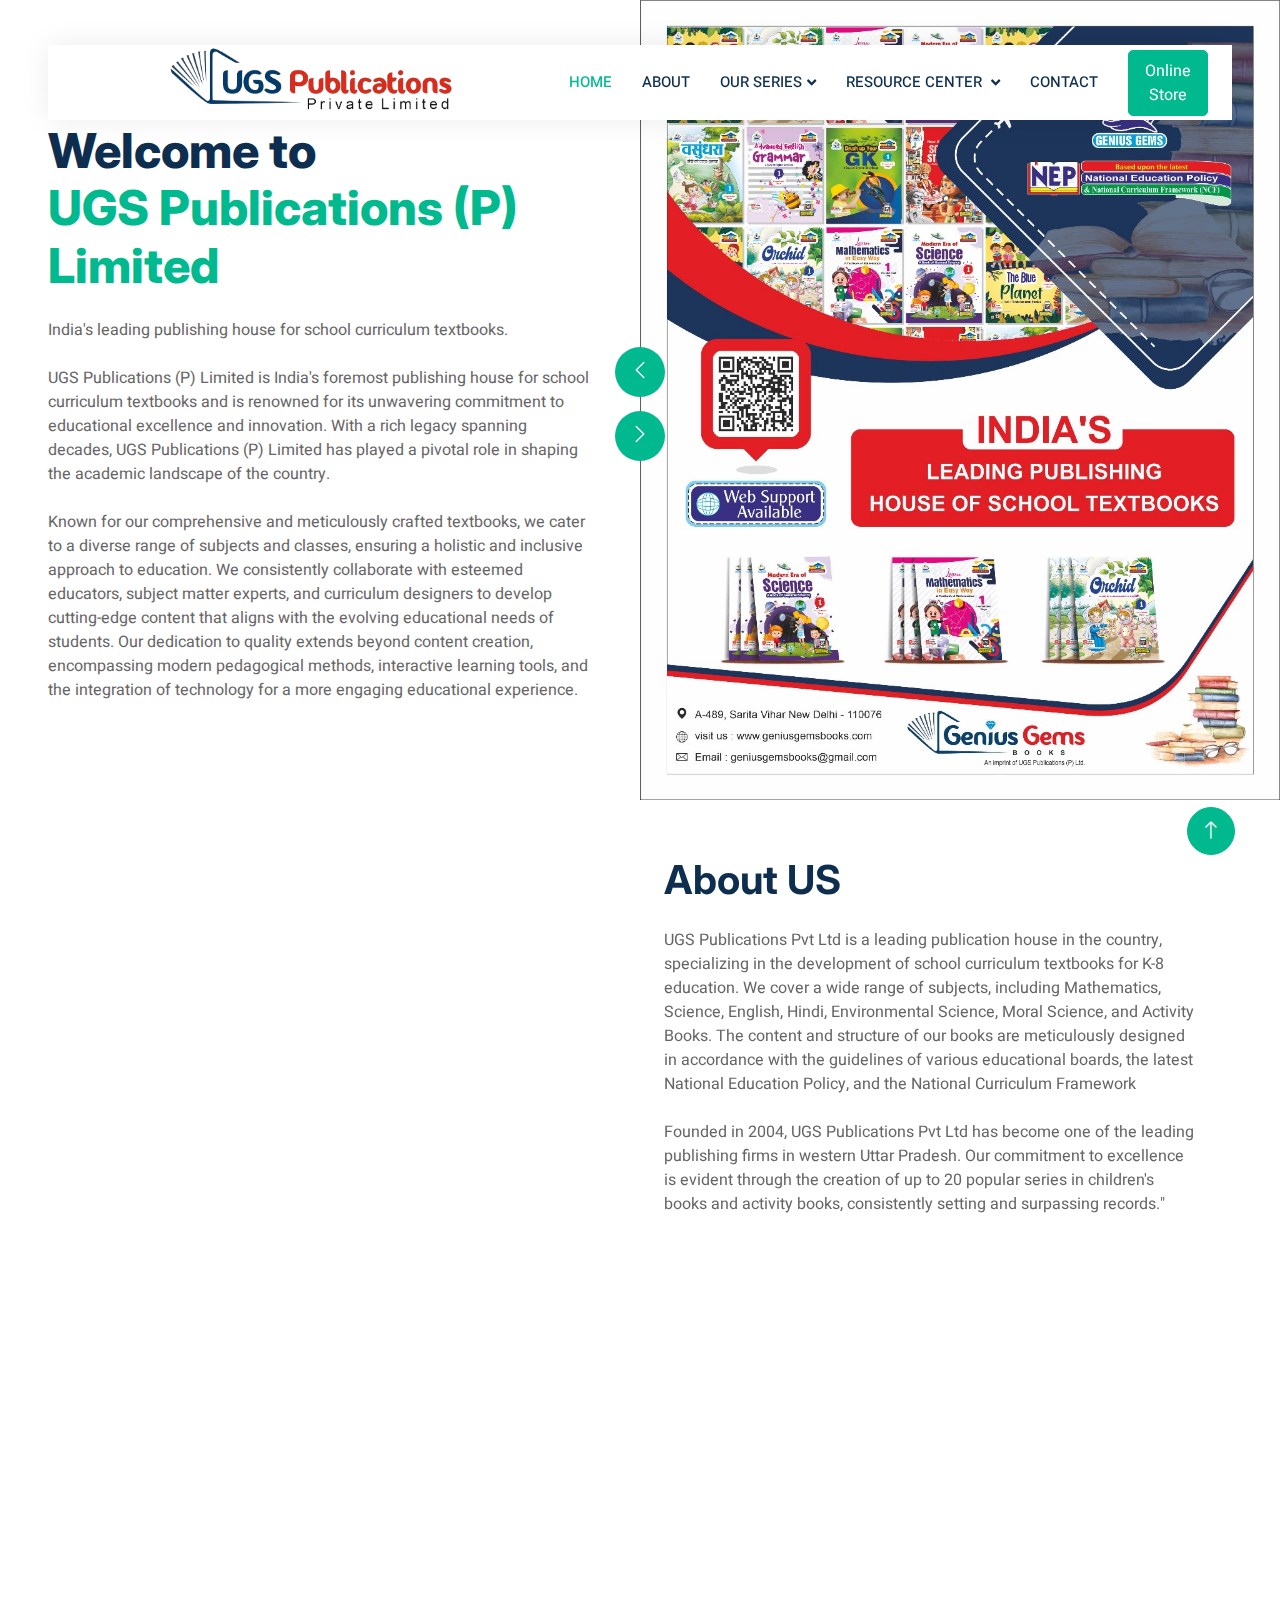
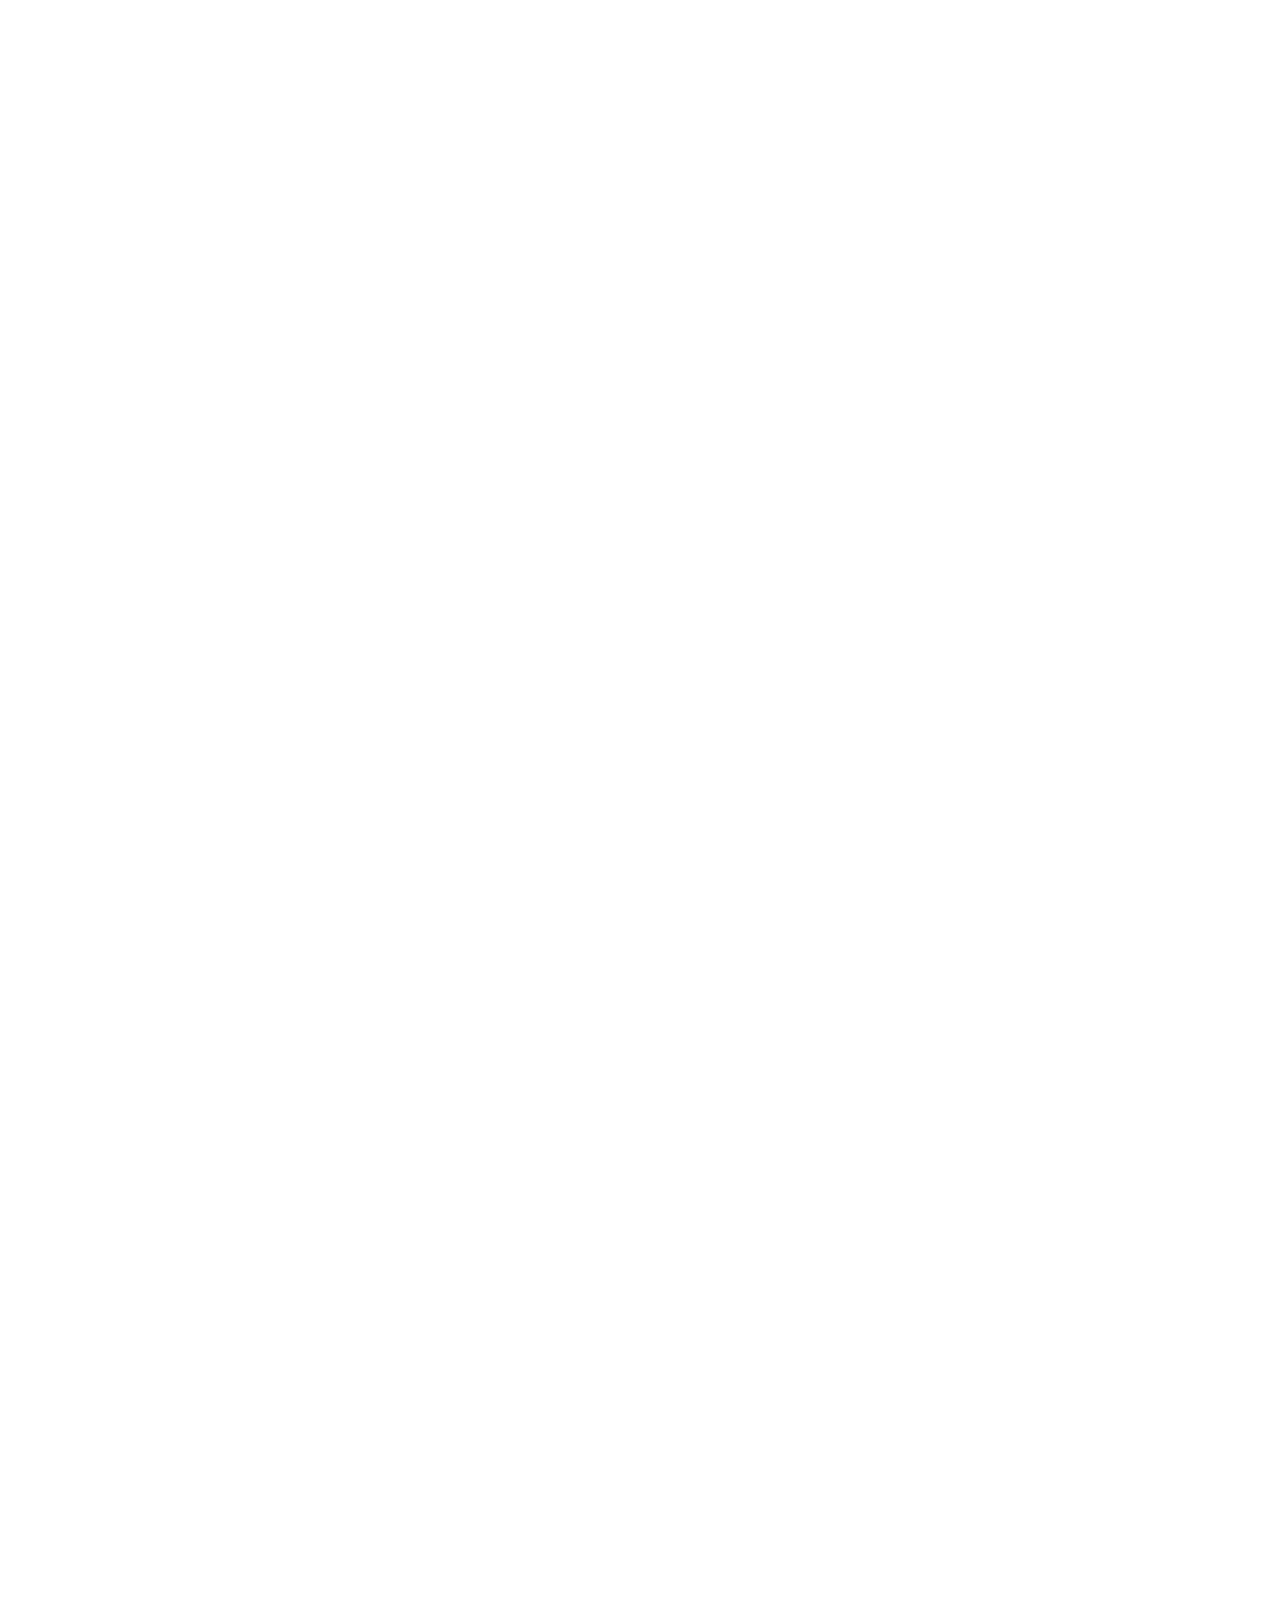
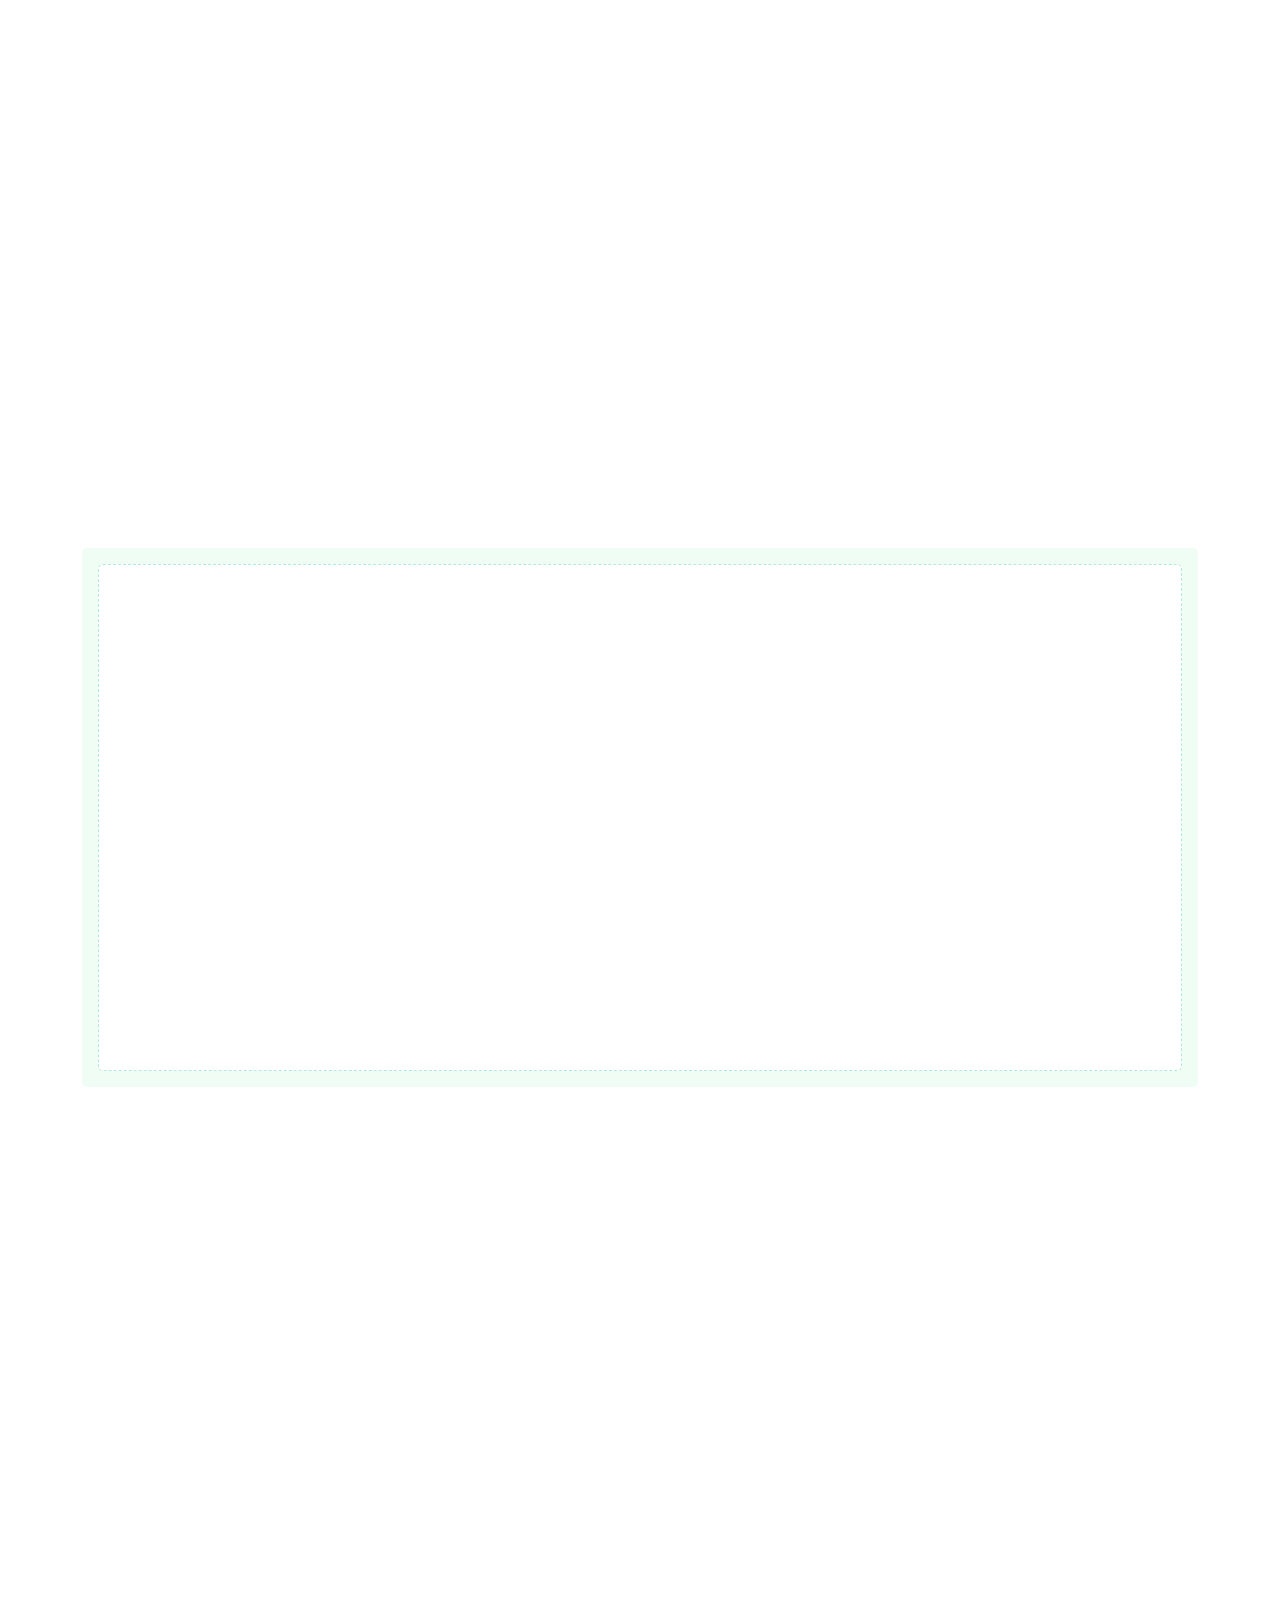
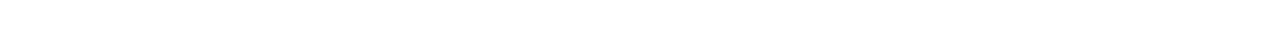
==== commit 05aea15c: "removed modal" ====
--- a/index.html
+++ b/index.html
@@ -940,8 +940,15 @@
               <a class="btn btn-link text-white-50" href="contact.html"
                 >Contact Us</a
               >
-              <a class="btn btn-link text-white-50" href=""
+              <a
+                class="btn btn-link text-white-50"
+                href="https://forms.gle/zBySfj1aeNNcgJL66"
                 >Become a distributor</a
+              >
+              <a
+                class="btn btn-link text-white-50"
+                href="https://forms.gle/3enqjnF4eZnz2BZr8"
+                >Join Our Team</a
               >
               <a
                 class="btn btn-link text-white-50"
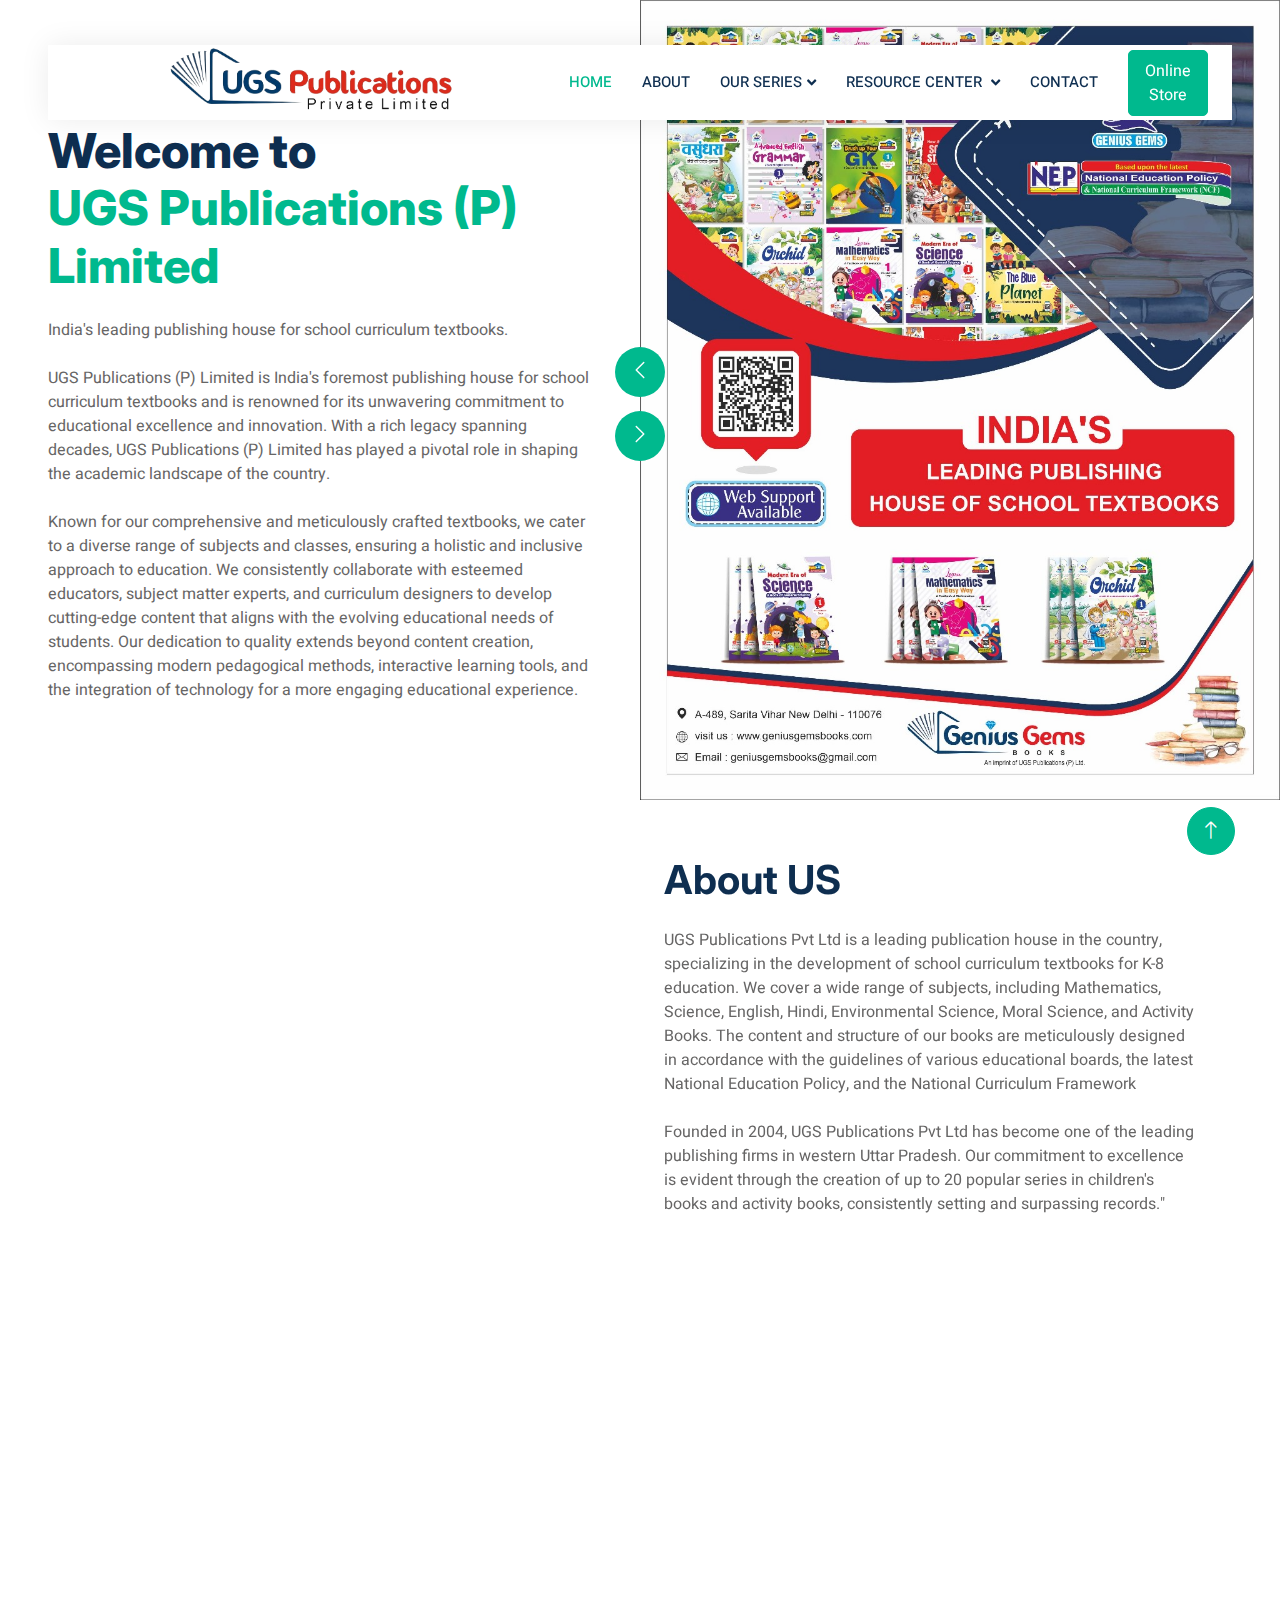
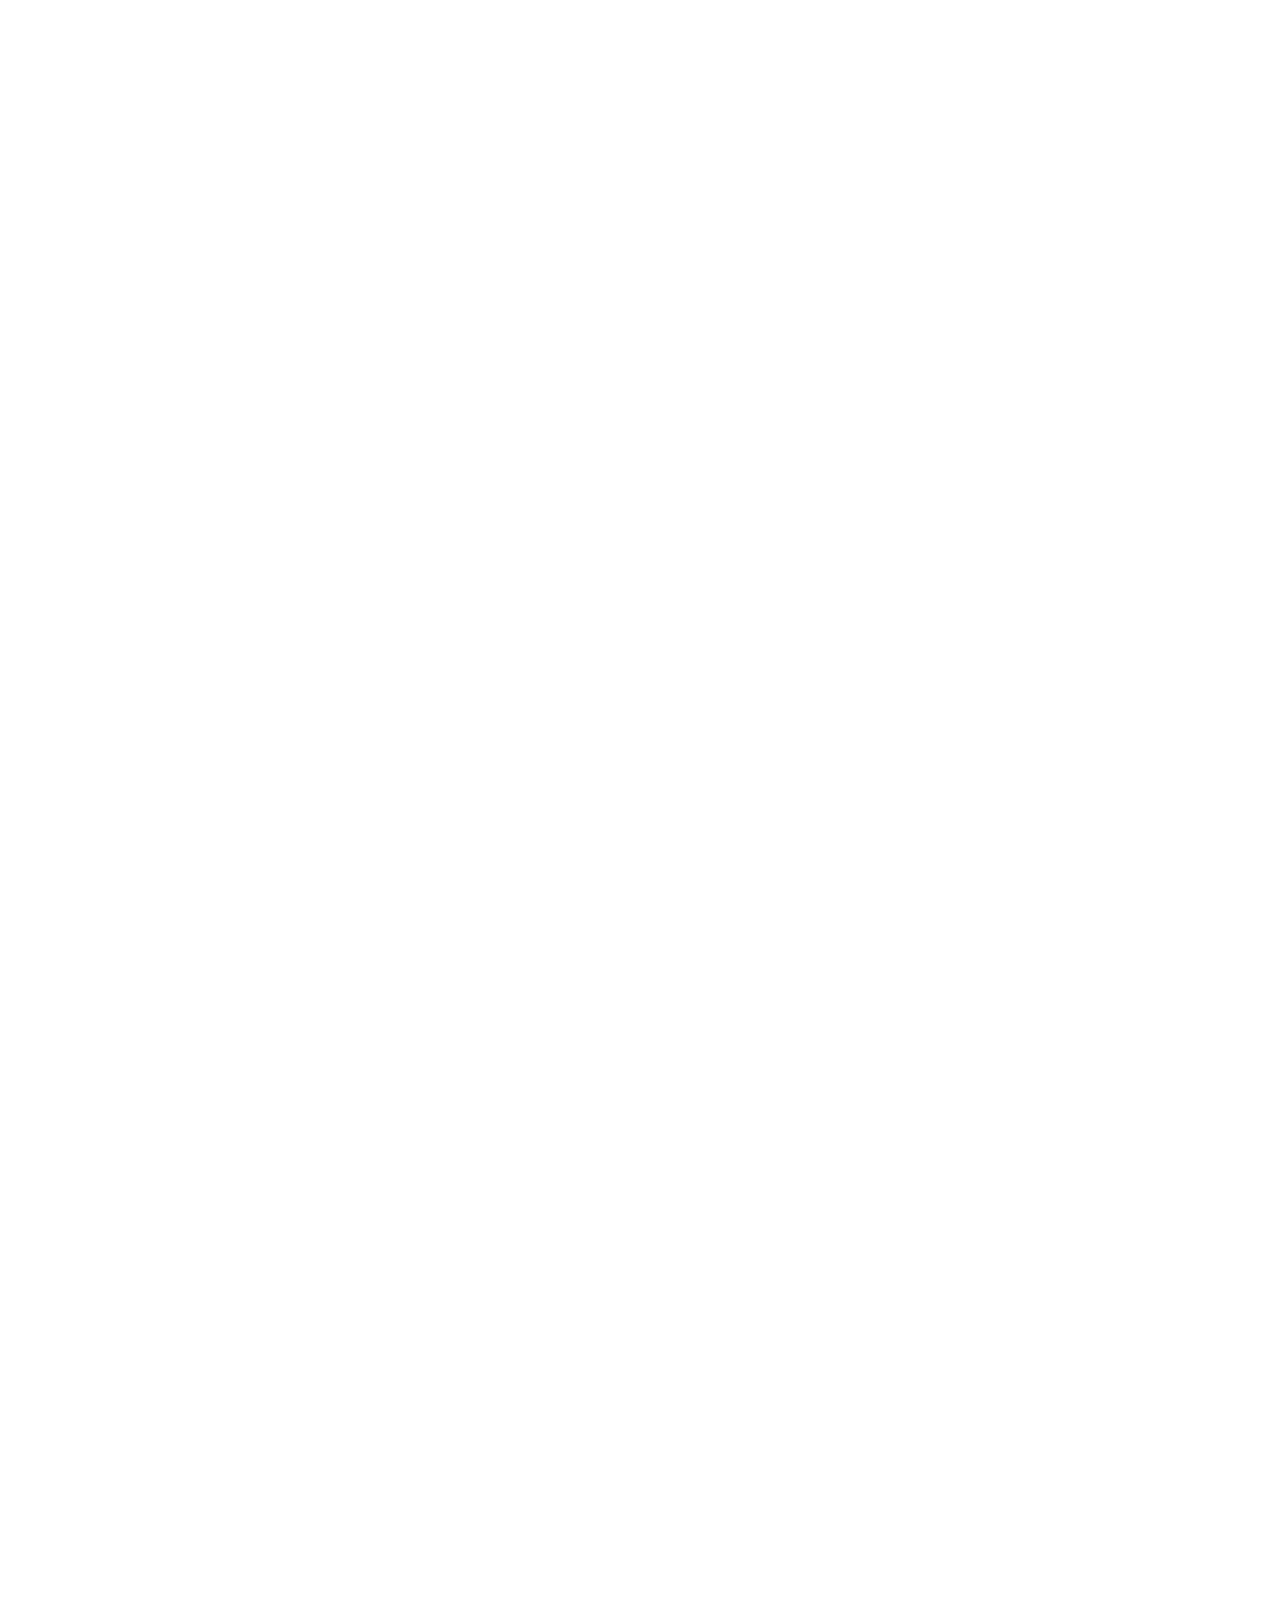
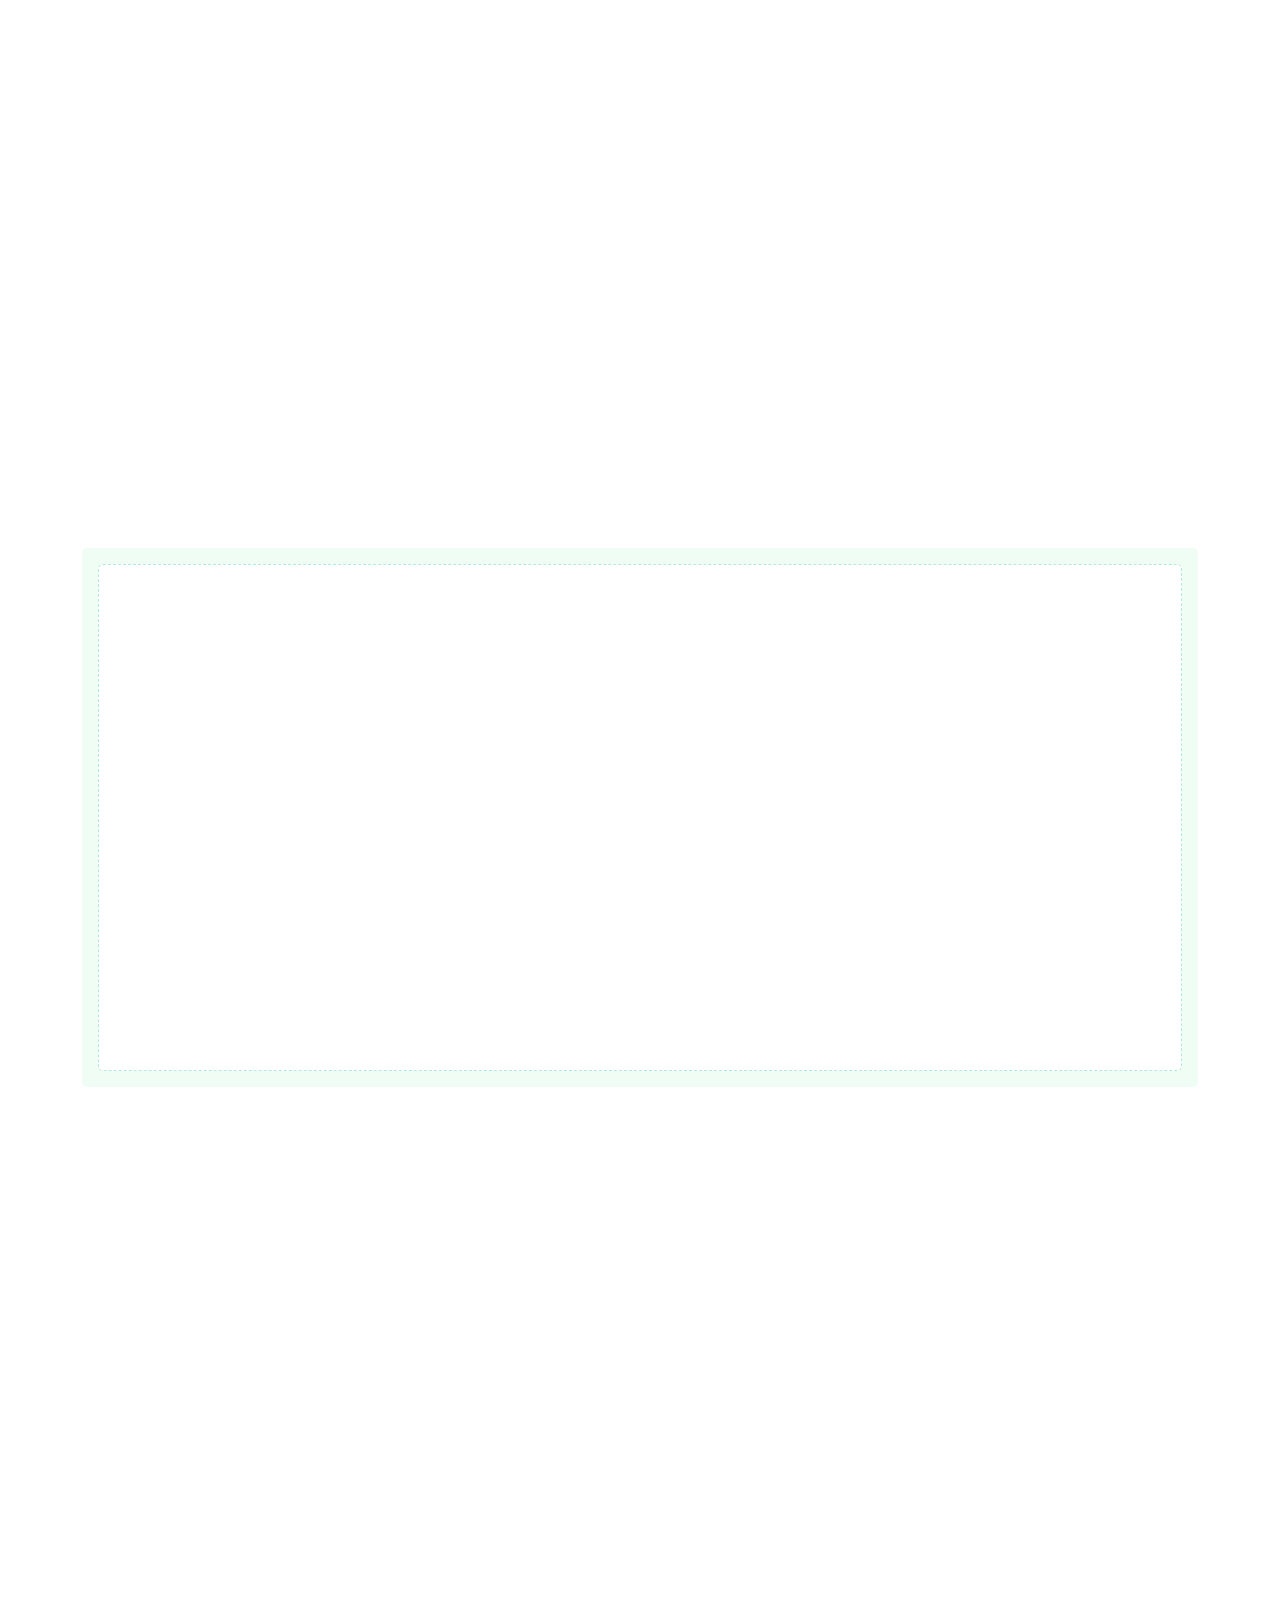
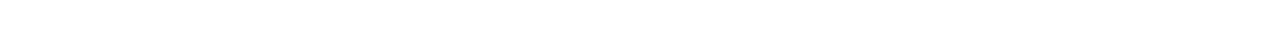
==== commit 28b84db1: "removed modal" ====
--- a/index.html
+++ b/index.html
@@ -899,7 +899,9 @@
                 <a class="btn btn-outline-light btn-social" href=""
                   ><i class="fab fa-facebook-f"></i
                 ></a>
-                <a class="btn btn-outline-light btn-social" href=""
+                <a
+                  class="btn btn-outline-light btn-social"
+                  href="https://www.youtube.com/@Ugspublications"
                   ><i class="fab fa-youtube"></i
                 ></a>
                 <a class="btn btn-outline-light btn-social" href=""
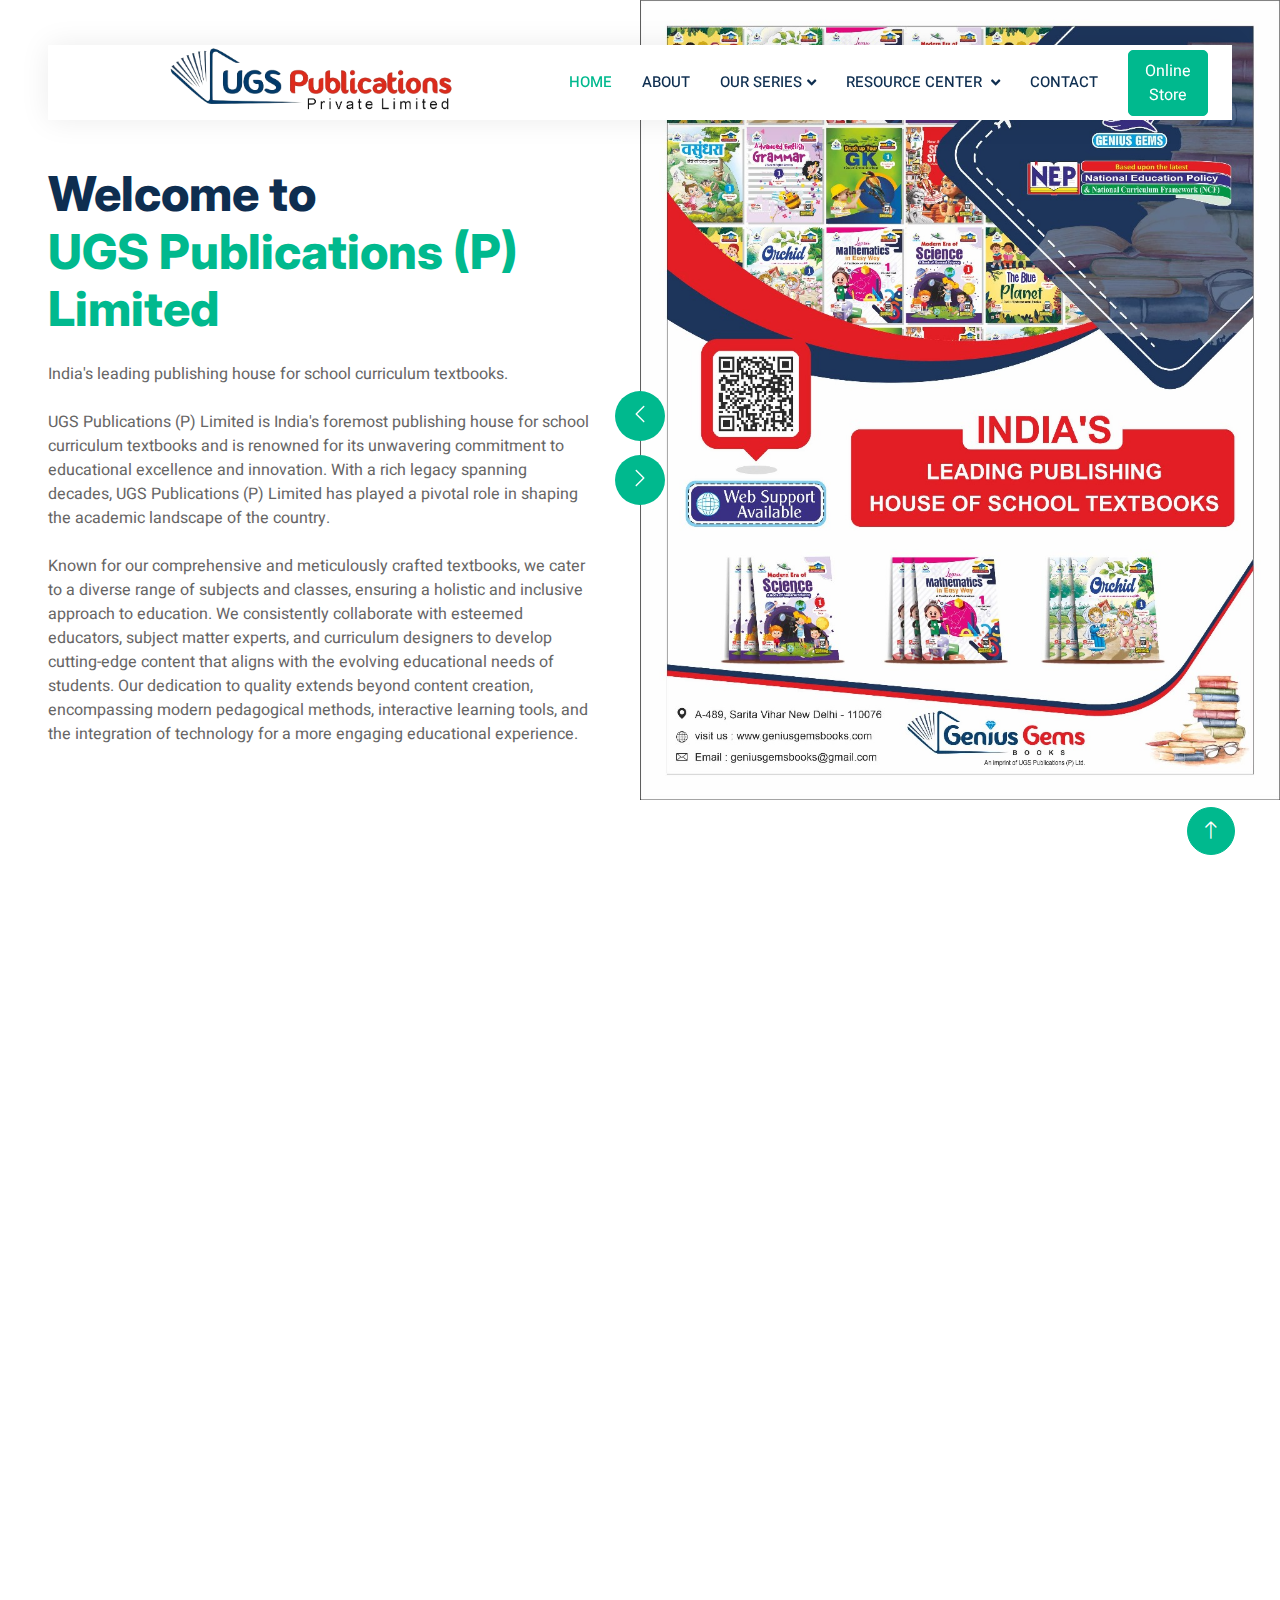
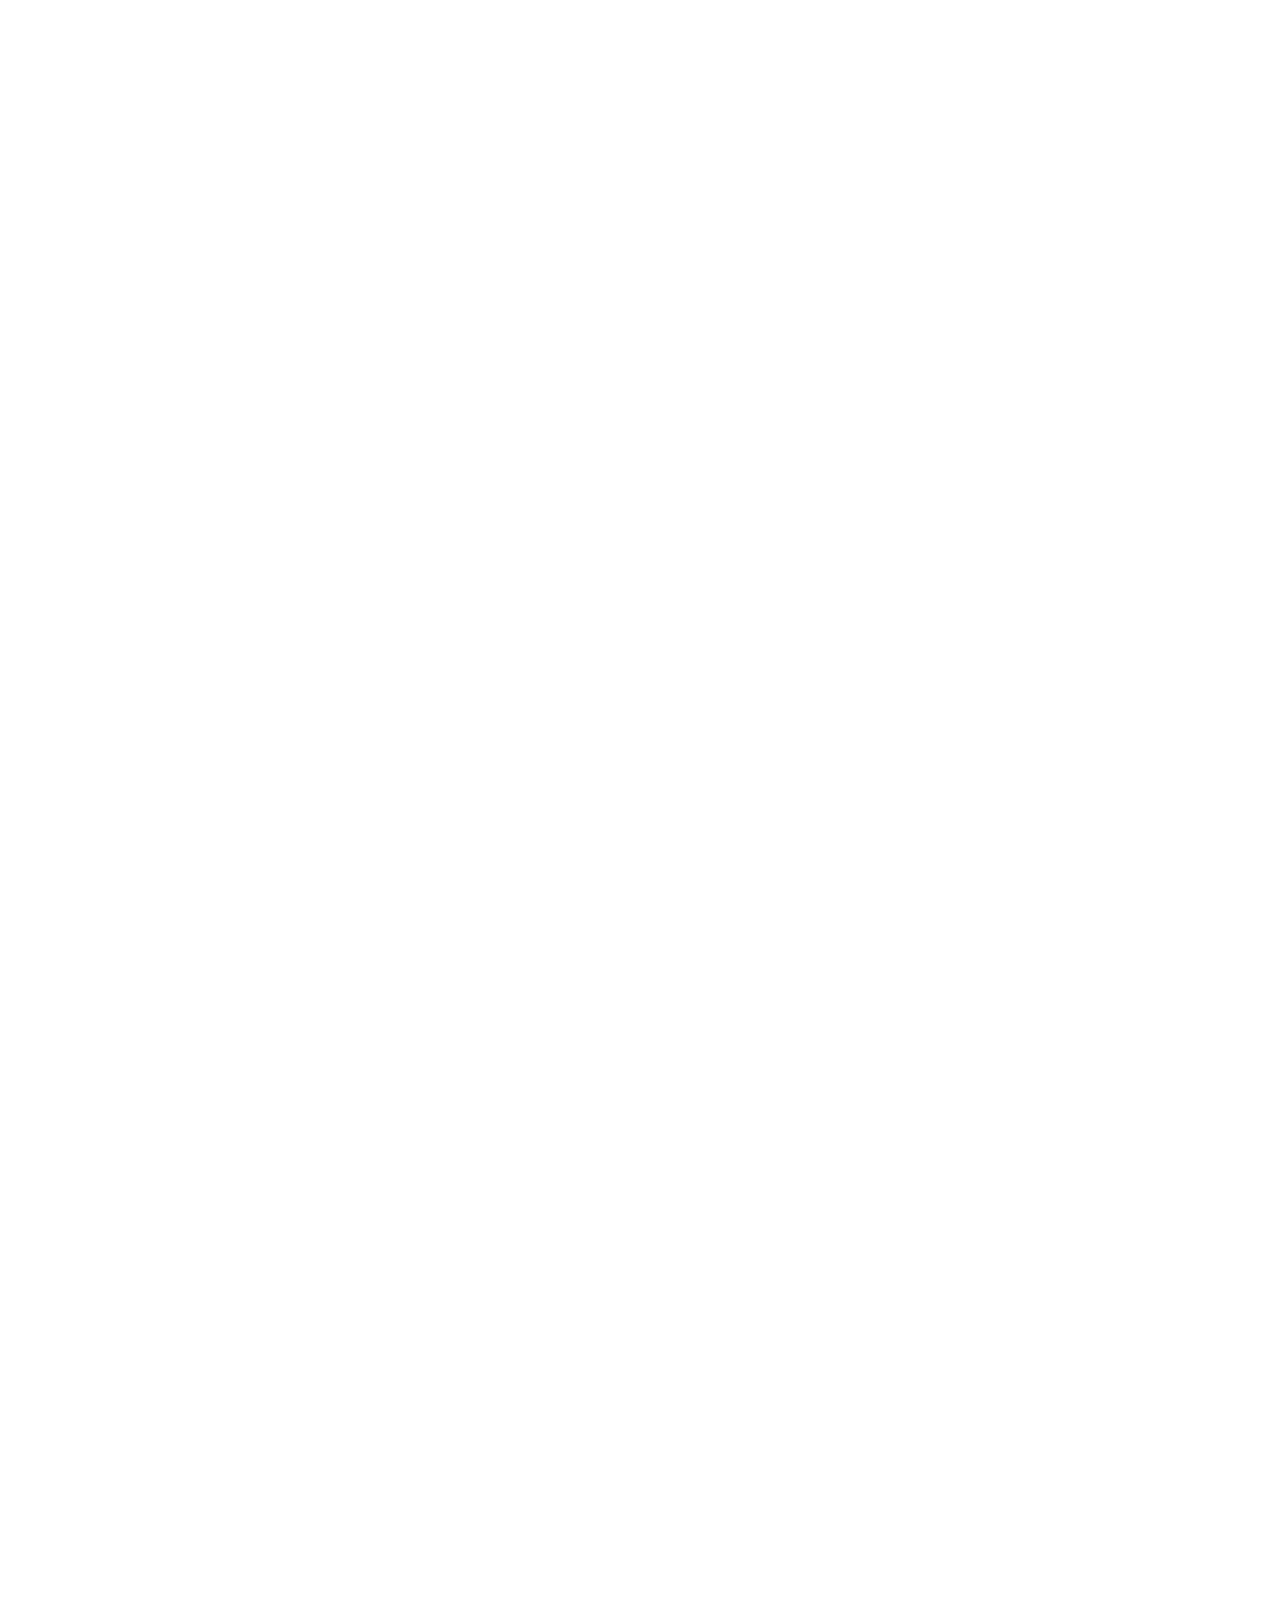
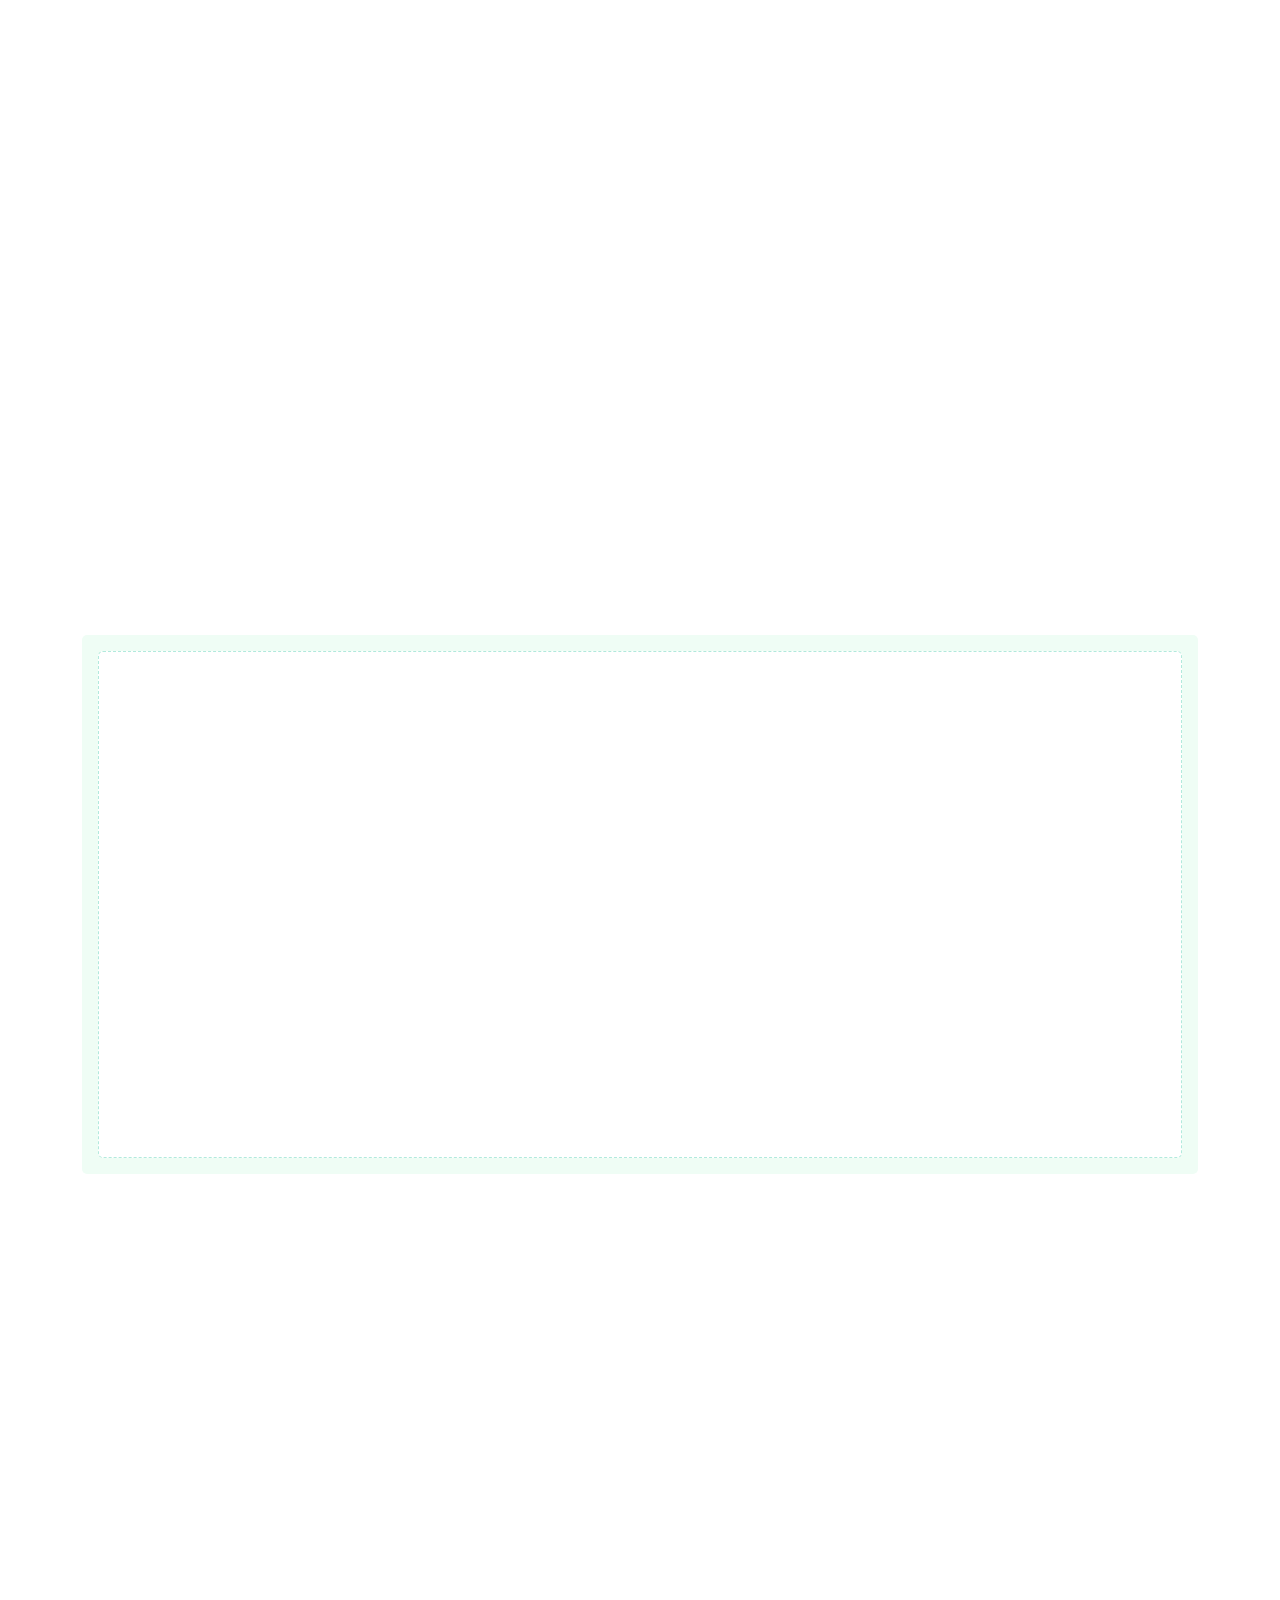
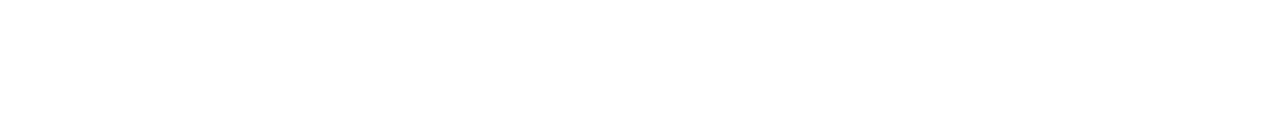
==== commit 9838f524: "added int" ====
--- a/index.html
+++ b/index.html
@@ -1,6 +1,21 @@
 <!DOCTYPE html>
 <html lang="en">
   <head>
+    <!-- Google tag (gtag.js) -->
+    <script
+      async
+      src="https://www.googletagmanager.com/gtag/js?id=UA-303864459-1"
+    ></script>
+    <script>
+      window.dataLayer = window.dataLayer || [];
+      function gtag() {
+        dataLayer.push(arguments);
+      }
+      gtag("js", new Date());
+
+      gtag("config", "UA-303864459-1");
+    </script>
+
     <meta charset="utf-8" />
     <title>UGS Publications (P) Limited</title>
     <meta content="width=device-width, initial-scale=1.0" name="viewport" />
@@ -209,6 +224,12 @@
               <div class="owl-carousel-item">
                 <img class="img-fluid" src="img/carousel-3.jpeg" alt="" />
               </div>
+              <div class="owl-carousel-item">
+                <img class="img-fluid" src="img/carousel-4.jpeg" alt="" />
+              </div>
+              <div class="owl-carousel-item">
+                <img class="img-fluid" src="img/carousel-5.jpeg" alt="" />
+              </div>
             </div>
           </div>
         </div>
@@ -899,9 +920,7 @@
                 <a class="btn btn-outline-light btn-social" href=""
                   ><i class="fab fa-facebook-f"></i
                 ></a>
-                <a
-                  class="btn btn-outline-light btn-social"
-                  href="https://www.youtube.com/@Ugspublications"
+                <a class="btn btn-outline-light btn-social" href=""
                   ><i class="fab fa-youtube"></i
                 ></a>
                 <a class="btn btn-outline-light btn-social" href=""
@@ -942,15 +961,8 @@
               <a class="btn btn-link text-white-50" href="contact.html"
                 >Contact Us</a
               >
-              <a
-                class="btn btn-link text-white-50"
-                href="https://forms.gle/zBySfj1aeNNcgJL66"
+              <a class="btn btn-link text-white-50" href=""
                 >Become a distributor</a
-              >
-              <a
-                class="btn btn-link text-white-50"
-                href="https://forms.gle/3enqjnF4eZnz2BZr8"
-                >Join Our Team</a
               >
               <a
                 class="btn btn-link text-white-50"
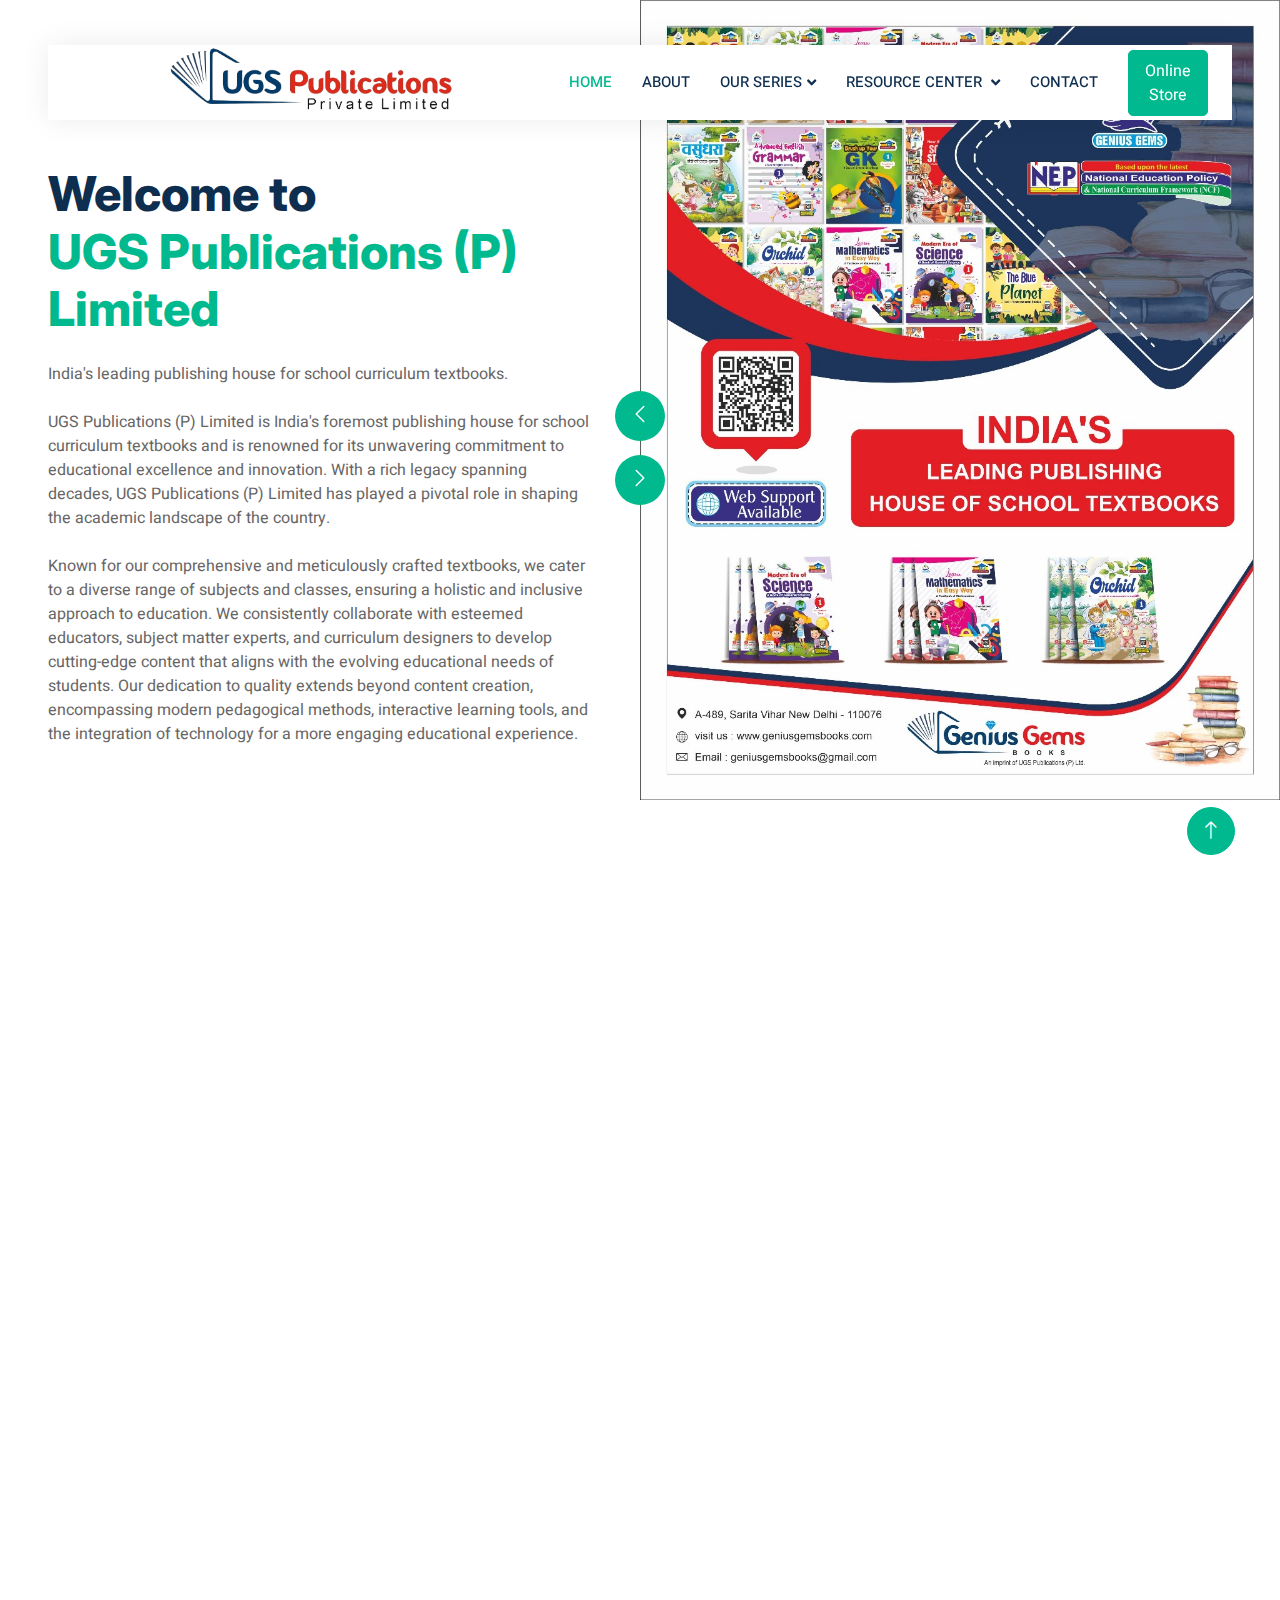
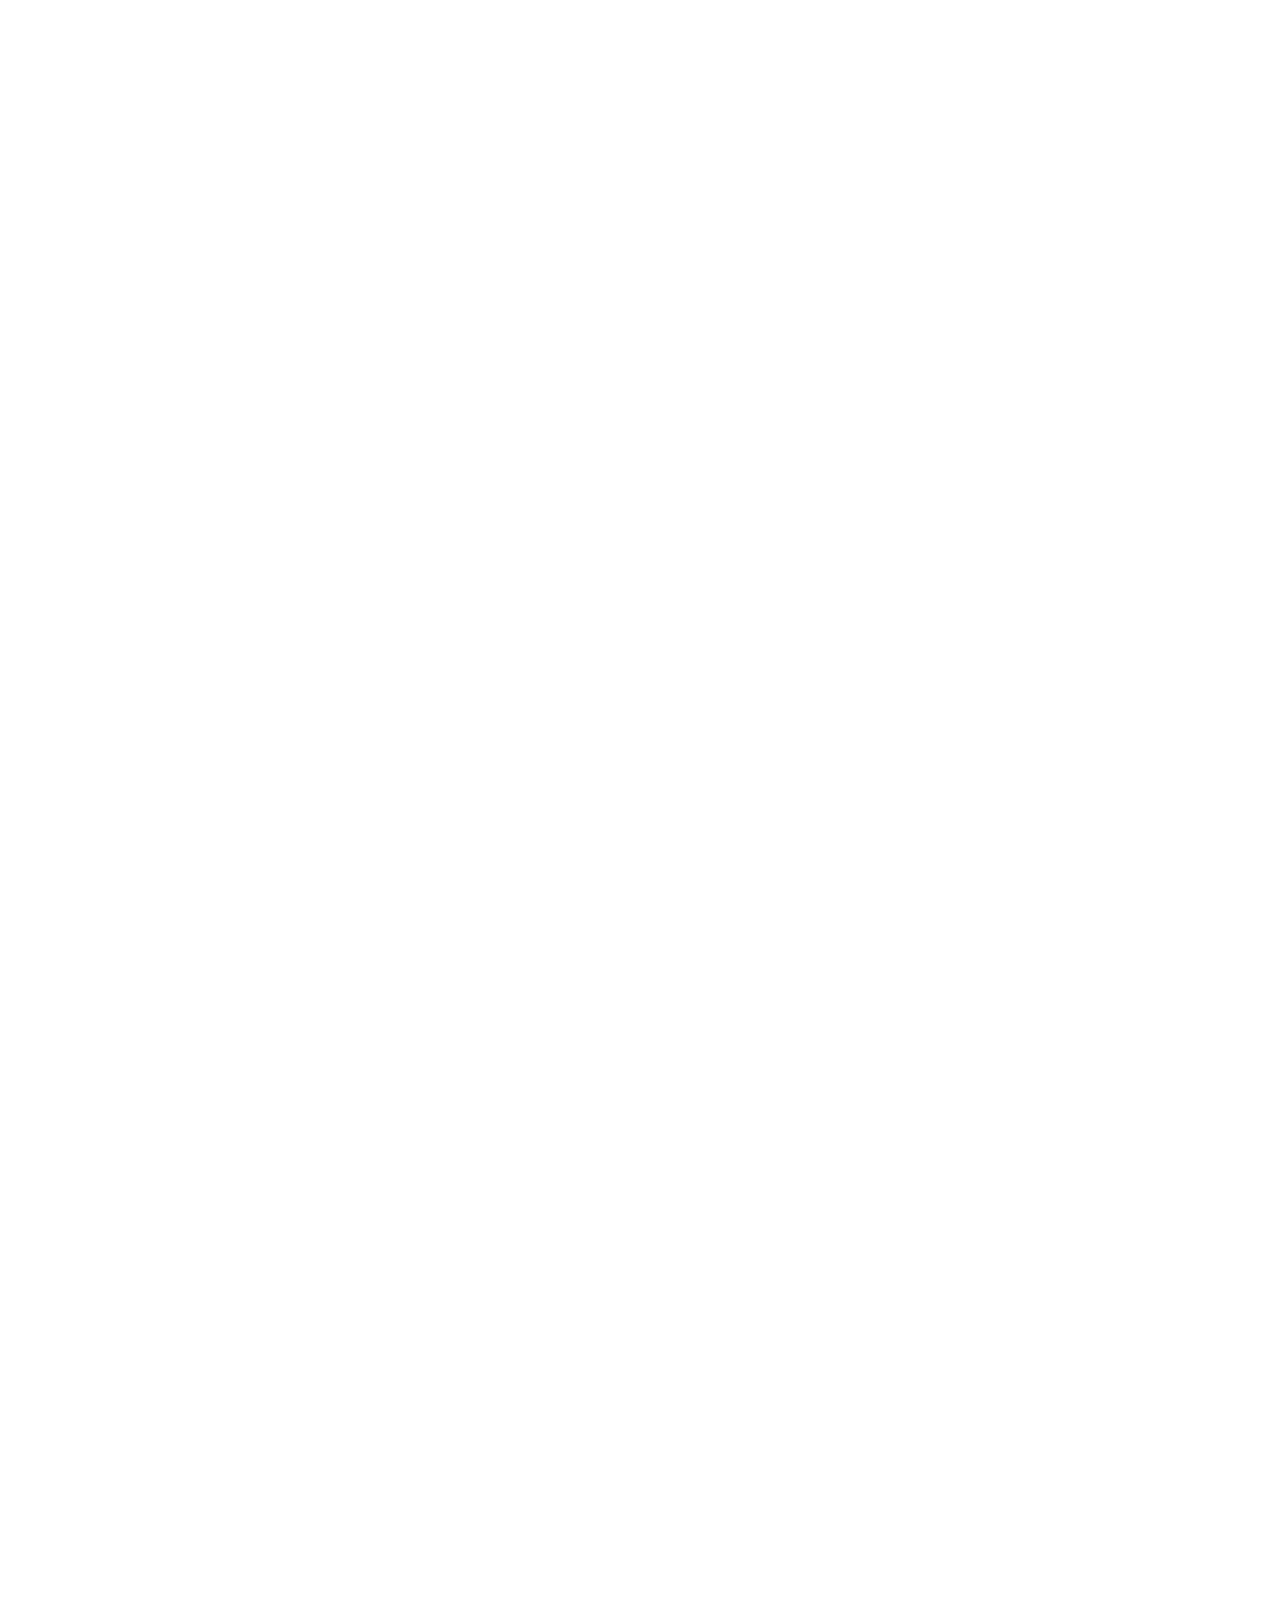
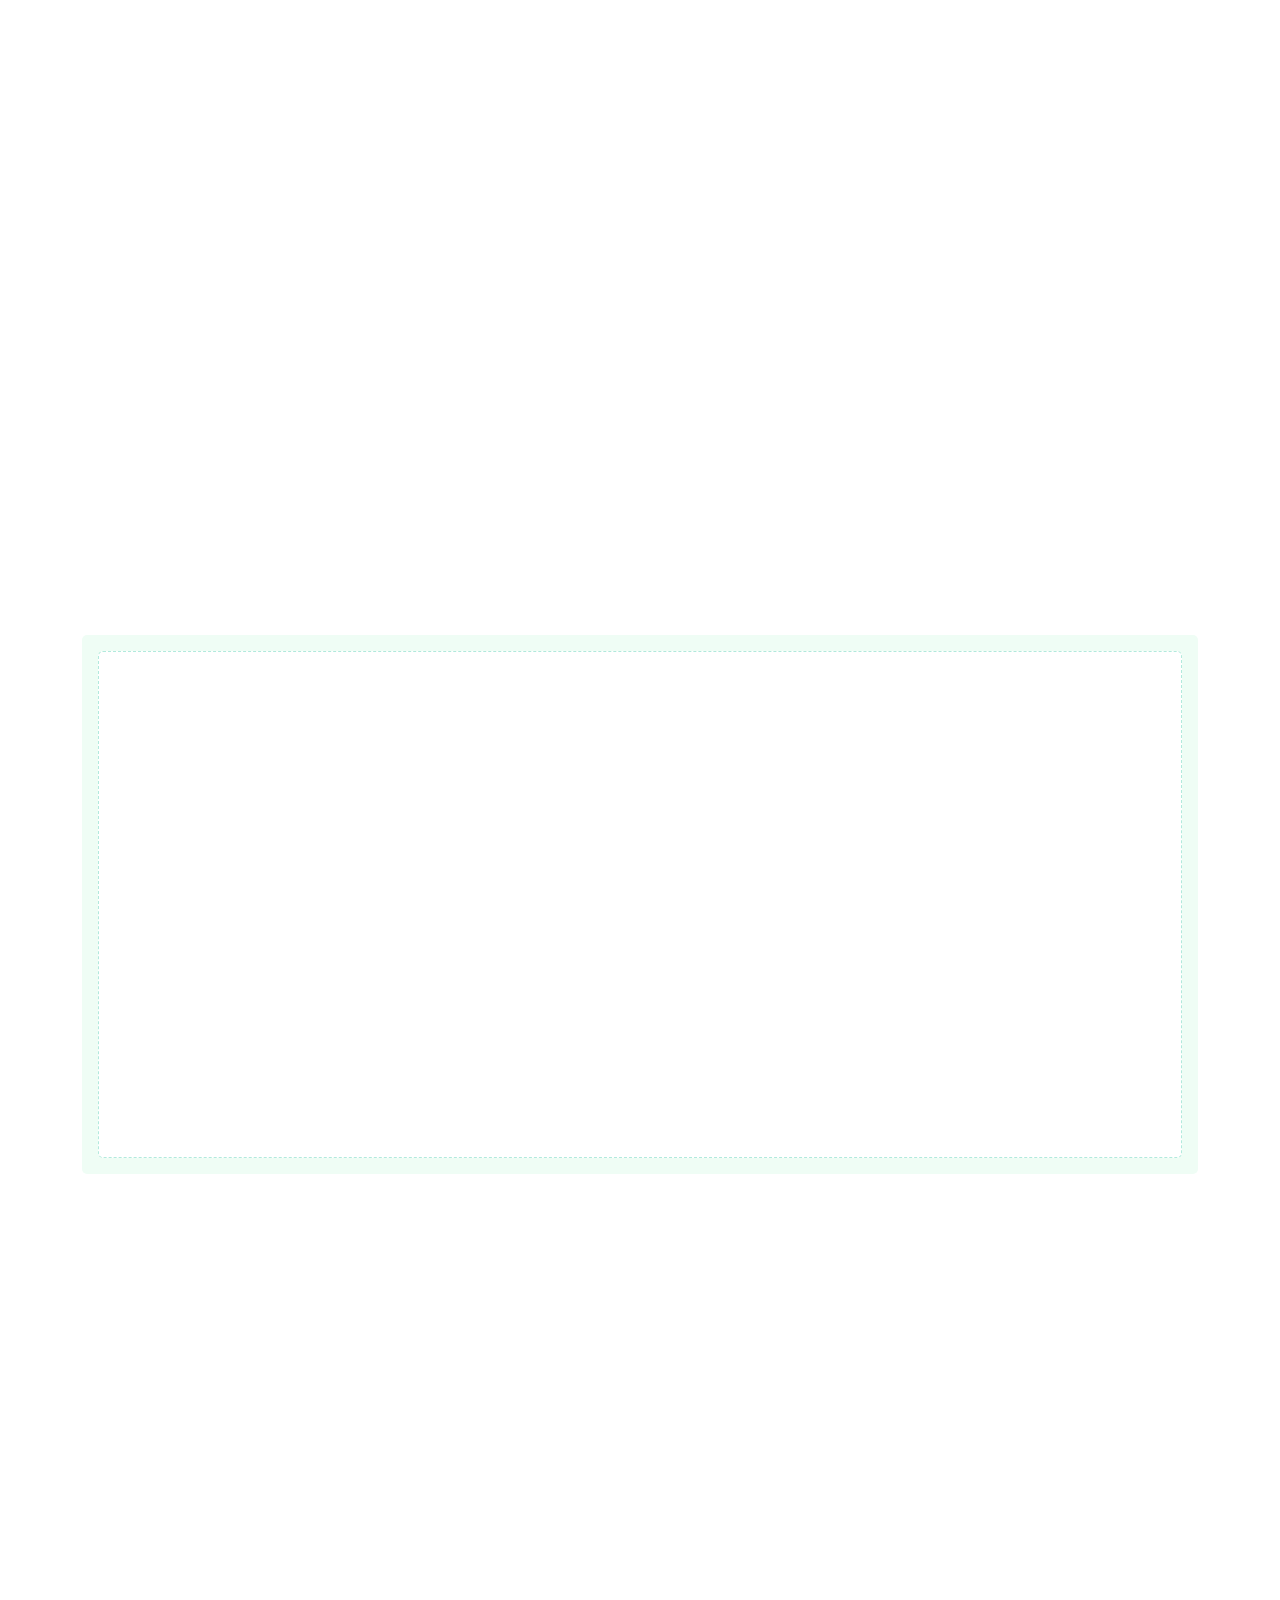
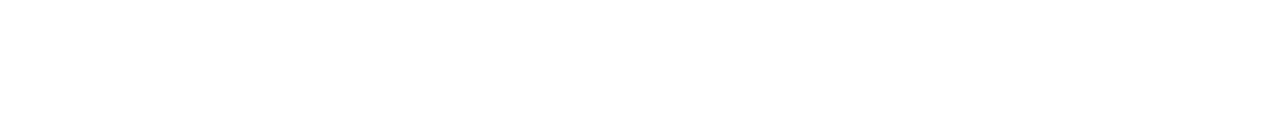
==== commit 902a4b71: "added int" ====
--- a/index.html
+++ b/index.html
@@ -153,6 +153,11 @@
                   >
                   <a href="sanskrit.html" class="dropdown-item">Sanskrit</a>
                   <a href="urdu.html" class="dropdown-item">Urdu</a>
+                  <a
+                    href="https://drive.google.com/drive/u/0/folders/1X_zCThjXN8aC4lxEutlAXEDQ-h8ifRwO"
+                    class="dropdown-item"
+                    >School Notebooks</a
+                  >
                 </div>
               </div>
               <div class="nav-item dropdown">
